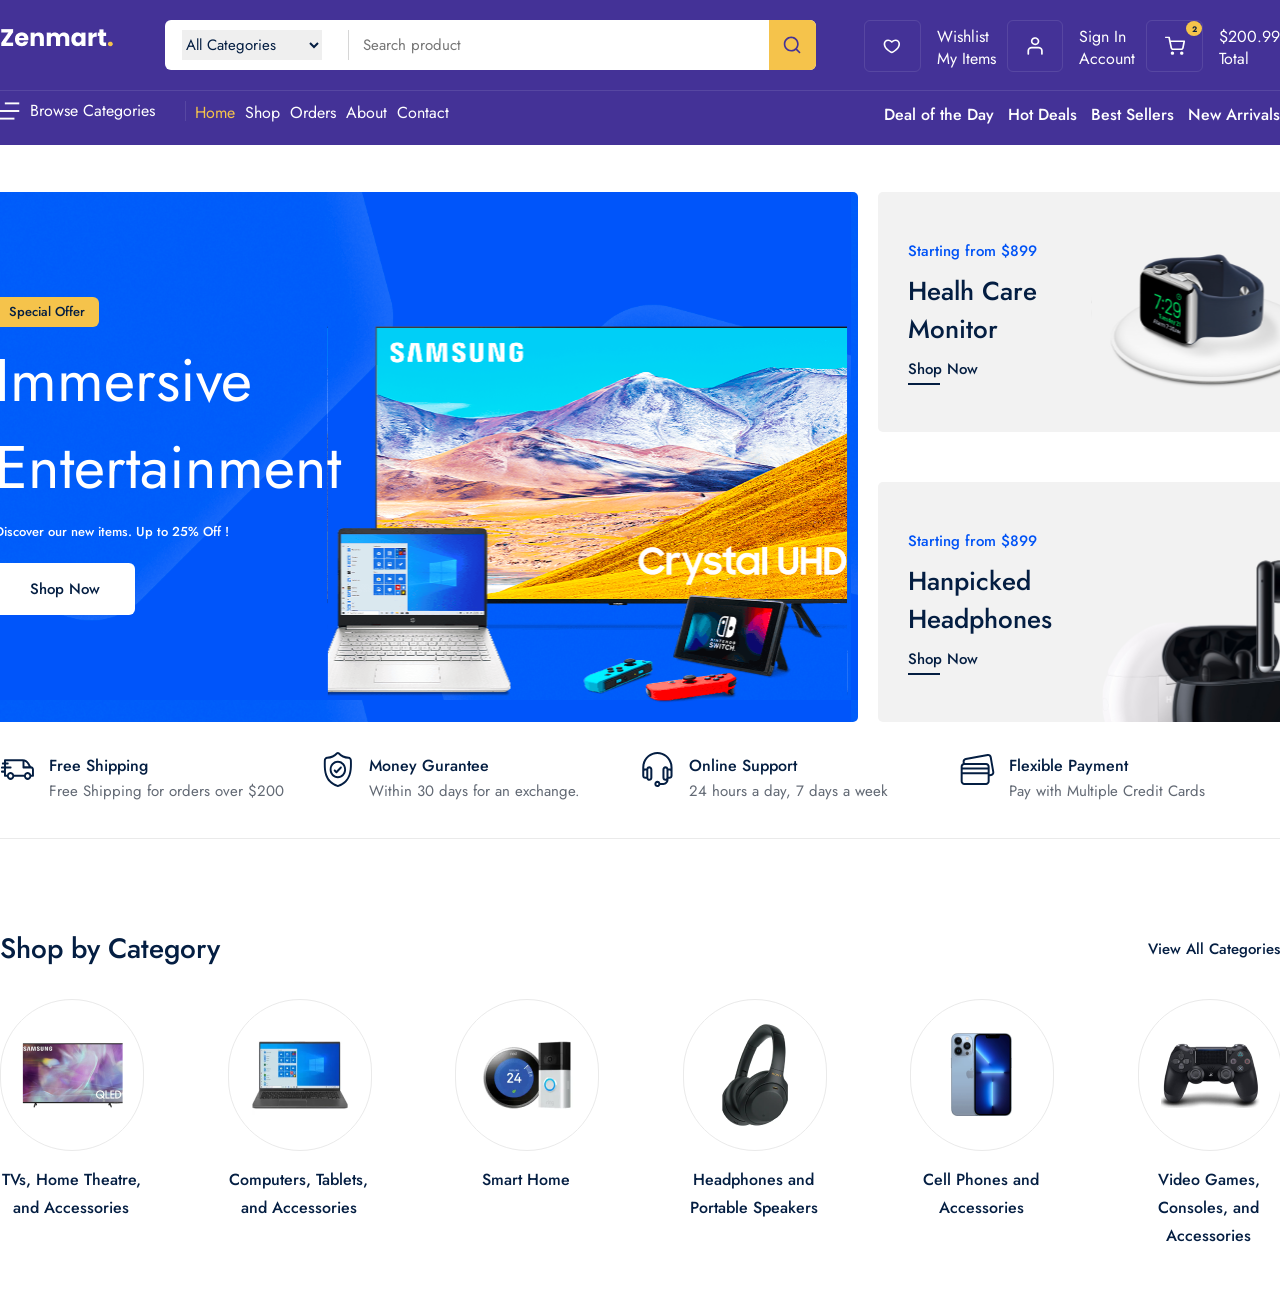
==== index.html @ 4baf7e5f "feat: completed category frame" ====
<!doctype html>
<html lang="en">
  <head>
    <meta charset="UTF-8" />
    <meta name="viewport" content="width=device-width, initial-scale=1.0" />
    <title>Zenmart</title>
    <link rel="preconnect" href="https://fonts.googleapis.com" />
    <link rel="preconnect" href="https://fonts.gstatic.com" crossorigin />
    <link
      href="https://fonts.googleapis.com/css2?family=Figtree:ital,wght@0,300..900;1,300..900&family=Jost:ital,wght@0,100..900;1,100..900&display=swap"
      rel="stylesheet"
    />
    <link rel="stylesheet" href="./public/css/command.css" />
    <link rel="stylesheet" href="./public/css/home.css" />
  </head>
  <body>
    <div class="navbar_frame">
      <div class="container">
        <div class="navbar_top">
          <a href="index.html">
            <img src="./public/images/icons/logo.png" alt="" />
          </a>
          <div class="nav_search_frame">
            <div class="search_box">
              <div class="category_list">
                <select name="" id="">
                  <option value="All" selected>All Categories</option>
                  <option value="Computer">Computer</option>
                </select>
              </div>
              <input type="text" placeholder="Search product" />
            </div>
            <div class="search_icon_box">
              <img src="./public/images/icons/search.svg" alt="" />
            </div>
          </div>

          <div class="nav_top_menu">
            <div class="top_menu_box">
              <div class="box_icon_box">
                <img src="./public/images/icons/heart.svg" alt="" />
              </div>
              <div class="box_info_box">
                <span>Wishlist</span>
                <strong>My Items</strong>
              </div>
            </div>
            <div class="top_menu_box">
              <div class="box_icon_box">
                <img src="./public/images/icons/profile.svg" alt="" />
              </div>
              <div class="box_info_box">
                <span>Sign In</span>
                <strong>Account</strong>
              </div>
            </div>
            <div class="top_menu_box">
              <div class="box_icon_box">
                <div class="busket_count">2</div>
                <img src="./public/images/icons/shopping-cart.svg" alt="" />
              </div>
              <div class="box_info_box">
                <span>$200.99</span>
                <strong>Total</strong>
              </div>
            </div>
          </div>
        </div>
        <div class="navbar_bott">
          <div class="navbar_bott_menu_box">
            <div class="browse_box">
              <img src="./public/images/icons/browse.svg" alt="" />
              <span>Browse Categories</span>
            </div>
            <div class="navbar_route_menu">
              <a href="" class="title">Home</a>
              <a href="">Shop</a>
              <a href="">Orders</a>
              <a href="">About</a>
              <a href="">Contact</a>
            </div>
            <div class="sorting_menu">
              <span>Deal of the Day</span>
              <span>Hot Deals</span>
              <span>Best Sellers</span>
              <span>New Arrivals</span>
            </div>
          </div>
        </div>
      </div>
    </div>
    <div class="home_page">
      <div class="header_frame">
        <div class="container">
          <div class="header_left">
            <div class="header_content">
              <div>Special Offer</div>
              <span>Immersive Entertainment</span>
              <p>Discover our new items. Up to 25% Off !</p>
              <a href="">Shop Now</a>
              <img src="./public/images/icons/header_img.svg" alt="" />
            </div>
          </div>
          <div class="header_right">
            <div class="header_box">
              <div class="box_left">
                <span>Starting from $899</span>
                <p>Healh Care Monitor</p>
                <a href="">Shop Now</a>
                <div class="hover_border"></div>
              </div>
              <div class="box_right">
                <img src="./public/images/icons/smart_watch.svg" alt="" />
              </div>
            </div>
            <div class="header_box">
              <div class="box_left">
                <span>Starting from $899</span>
                <p>Hanpicked Headphones</p>
                <a href="">Shop Now</a>
                <div class="hover_border"></div>
              </div>
              <div class="box_right">
                <img src="./public/images/icons/image 11.png" alt="" />
              </div>
            </div>
          </div>
        </div>
      </div>
      <div class="service_frame">
        <div class="container">
          <div class="service_box">
            <img src=".//public/images/icons/track.svg" alt="" />
            <div class="service_content">
              <span>Free Shipping</span>
              <p>Free Shipping for orders over $200</p>
            </div>
          </div>
          <div class="service_box">
            <img src=".//public/images/icons/garantue.svg" alt="" />
            <div class="service_content">
              <span>Money Gurantee</span>
              <p>Within 30 days for an exchange.</p>
            </div>
          </div>
          <div class="service_box">
            <img src=".//public/images/icons/support.svg" alt="" />
            <div class="service_content">
              <span>Online Support</span>
              <p>24 hours a day, 7 days a week</p>
            </div>
          </div>
          <div class="service_box">
            <img src=".//public/images/icons/payment.svg" alt="" />
            <div class="service_content">
              <span>Flexible Payment</span>
              <p>Pay with Multiple Credit Cards</p>
            </div>
          </div>
        </div>
      </div>
      <div class="shop_category_frame">
        <div class="container">
          <div class="category_top">
            <span>Shop by Category</span>
            <a href="">View All Categories</a>
          </div>
          <div class="category_wrapper">
            <div class="category_box">
              <div class="category_image_box">
                <img src=".//public/images/category/tv.png" alt="" />
              </div>
              <span>TVs, Home Theatre, and Accessories</span>
            </div>
            <div class="category_box">
              <div class="category_image_box">
                <img src=".//public/images/category/computer.png" alt="" />
              </div>
              <span>Computers, Tablets, and Accessories</span>
            </div>
            <div class="category_box">
              <div class="category_image_box">
                <img src=".//public/images/category/smart.png" alt="" />
              </div>
              <span>Smart Home</span>
            </div>
            <div class="category_box">
              <div class="category_image_box">
                <img src=".//public/images/category/headphone.png" alt="" />
              </div>
              <span>Headphones and Portable Speakers</span>
            </div>
            <div class="category_box">
              <div class="category_image_box">
                <img src=".//public/images/category/phone.png" alt="" />
              </div>
              <span>Cell Phones and Accessories</span>
            </div>
            <div class="category_box">
              <div class="category_image_box">
                <img src=".//public/images/category/game.png" alt="" />
              </div>
              <span>Video Games, Consoles, and Accessories</span>
            </div>
          </div>
        </div>
      </div>
    </div>
  </body>
</html>
---- public/css/command.css ----
/* Butun CSS codlar*/
html,
body {
  margin: 0;
  padding: 0;
}

a {
  text-decoration: none;
}
p {
  margin: 0;
}

.container {
  position: relative;
  width: 1320px;
  height: auto;
  display: flex;
}

/*NabarFrame*/

.navbar_frame {
  position: relative;
  width: 100%;
  height: 145px;
  background: rgba(68, 50, 151, 1);
  display: flex;
  flex-direction: row;
  justify-content: center;
}

.navbar_frame .container {
  position: relative;
  flex-direction: column;
  width: 1320px;
  padding: 20px 0 1px;
  height: auto;
}

.navbar_frame .container .navbar_top {
  width: 100%;
  height: 50px;
  justify-content: space-between;
  display: flex;
  flex-direction: row;
}
.navbar_frame .navbar_top .nav_search_frame {
  width: 651px;
  height: 50px;
  background-color: white;
  border-radius: 6px;
  display: flex;
  flex-direction: row;
}

.navbar_frame .nav_search_frame .search_box {
  padding: 10px 17px;
  display: flex;
  flex-direction: row;
  align-items: center;
}
.navbar_frame .search_box .category_list {
  width: 166px;
  height: 30px;
  border-right: 1px solid rgba(214, 214, 214, 1);
}
.navbar_frame .category_list select {
  width: 140px;
  height: 30px;
  border: none;
  outline: none;
  color: rgb(4, 30, 66);
  font-family: Jost;
  font-size: 15px;
  font-weight: 400;
  line-height: 22px;
  letter-spacing: 0%;
}

.navbar_frame .search_box input {
  margin-left: 12px;
  width: 387px;
  height: 22px;
  border: none;
  outline: none;
  color: rgba(98, 105, 116, 1);
  font-family: "Jost";
  font-style: Regular;
  font-size: 15px;
  font-weight: 400;
  line-height: 22px;
  letter-spacing: 0%;
  text-align: left;
}
.navbar_frame .nav_search_frame .search_icon_box {
  display: flex;
  justify-content: center;
  align-items: center;
  width: 50px;
  height: 50px;
  border-radius: 0px 6px 6px 0px;
  background: rgba(245, 195, 75, 1);
}

.navbar_frame .navbar_top .nav_top_menu {
  display: flex;
  flex-direction: row;
  width: 416px;
  height: 50px;
  justify-content: space-between;
}
.navbar_frame .nav_top_menu .top_menu_box {
  display: flex;
  flex-direction: row;
}
.navbar_frame .top_menu_box .box_icon_box {
  display: flex;
  justify-content: center;
  align-items: center;
  width: 54.84px;
  height: 50px;
  border: 1px solid rgba(255, 255, 255, 0.1);
  border-radius: 6px;
  position: relative;
}
.navbar_frame .box_icon_box .busket_count {
  position: absolute;
  top: 0;
  right: 0;
  width: 15.92px;
  height: 15px;
  display: flex;
  justify-content: center;
  align-items: center;
  color: rgba(11, 30, 64, 1);
  background-color: rgba(245, 195, 75, 1);
  border-radius: 50%;
  font-family: Jost;
  font-size: 8px;
  font-weight: 700;
  line-height: 10px;
  letter-spacing: 0;
  text-align: left;
}
.navbar_frame .box_icon_box img {
  width: 22px;
  height: 22px;
}

.navbar_frame .top_menu_box .box_info_box {
  margin-left: 16px;
  display: flex;
  flex-direction: column;
  justify-content: flex-end;
}

.navbar_frame .box_info_box span {
  color: rgba(255, 255, 255, 1);
  font-family: "Jost";
  font-size: 16px;
  font-weight: 400;
  line-height: 22px;
  letter-spacing: 0%;
  text-align: left;
}
.navbar_frame .box_info_box strong {
  color: rgba(255, 255, 255, 1);
  font-family: "Jost";
  font-size: 16px;
  font-weight: 400;
  line-height: 22px;
  letter-spacing: 0%;
  text-align: left;
}

.navbar_frame .container .navbar_bott {
  border-top: 1px solid #5747a2;
  margin-top: 20px;
}

.navbar_frame .navbar_bott .navbar_bott_menu_box {
  margin-top: 10px;
  height: 20px;
  display: flex;
  flex-direction: row;
  justify-content: space-between;
}

.navbar_frame .navbar_bott .browse_box {
  width: 185px;
  display: flex;
  flex-direction: row;
  align-items: center;
  border-right: 1px solid #5747a2;
}
.navbar_frame .browse_box img {
  height: 18px;
  width: 20px;
}
.navbar_frame .browse_box span {
  margin-left: 10px;
  color: rgb(255, 255, 255);
  font-family: Jost;
  font-size: 16px;
  font-weight: 400;
  line-height: 28px;
  letter-spacing: 0%;
  text-align: left;
}

.navbar_frame .navbar_route_menu {
  display: flex;
  flex-direction: row;
  width: 670px;
}
.navbar_frame .navbar_route_menu a {
  margin-right: 10px;
  font-family: Jost;
  font-size: 16px;
  font-weight: 400;
  color: white;
}

.navbar_frame .navbar_route_menu a.title {
  color: #f5c34b;
}
.navbar_frame .sorting_menu span {
  color: rgba(255, 255, 255, 1);
  font-family: "Jost";
  font-style: Medium;
  font-size: 16px;
  font-weight: 500;
  line-height: 28px;
  letter-spacing: 0%;
  text-align: right;
  margin-left: 10px;
}

/*HOMEPAGE*/
.home_page {
  padding-bottom: 60px;
  display: flex;
  flex-direction: column;
}
/*HEADERFRAME*/
.header_frame {
  position: relative;
  margin-top: 47px;
  width: 100%;
  height: auto;
  display: flex;
  justify-content: center;
}

.header_frame .container {
  flex-direction: row;
}

.header_frame .container .header_left {
  border-radius: 5px;
  padding: 15px;
  position: relative;
  width: 875px;
  height: 500px;
  background: rgba(0, 83, 246, 1);
  background-image: url(../images/icons/header_bg.svg);
}

.header_frame .header_left .header_content {
  margin-top: 90px;
  display: flex;
  flex-direction: column;
}
.header_frame .header_content div {
  width: 104px;
  height: 30px;
  display: flex;
  justify-content: center;
  align-items: center;
  border-radius: 6px;
  background: rgba(245, 195, 75, 1);
  color: rgba(4, 30, 66, 1);
  font-family: "Jost";
  font-style: normal;
  font-size: 13px;
  font-weight: 500;
  line-height: 22px;
  text-align: left;
}

.header_frame .header_content span {
  margin-top: 10px;
  width: 428px;
  color: rgba(255, 255, 255, 1);
  font-family: "Jost";
  font-style: normal;
  font-size: 60px;
  font-weight: 400;
  line-height: 87px;
}
.header_frame .header_content p {
  margin-top: 10px;
  color: rgba(255, 255, 255, 1);

  font-family: "Jost";
  font-style: Medium;
  font-size: 13px;
  font-weight: 500;
  line-height: 22px;
  letter-spacing: 0%;
  text-align: left;
}

.header_frame .header_content a {
  margin-top: 20px;
  width: 140px;
  height: 52px;
  display: flex;
  align-items: center;
  justify-content: center;
  border-radius: 6px;
  background: rgba(255, 255, 255, 1);
  color: rgba(4, 30, 66, 1);
  font-family: "Jost";
  font-style: normal;
  font-size: 15px;
  font-weight: 500;
  line-height: 22px;
  letter-spacing: 0%;
  text-align: center;
}
.header_frame .header_content img {
  position: absolute;
  right: 10px;
}

.header_frame .container .header_right {
  margin-left: 20px;
  position: relative;
  display: flex;
  flex-direction: column;
  justify-content: space-between;
}
.header_frame .header_right .header_box {
  border-radius: 5px;
  width: 422px;
  height: 240px;
  display: flex;
  flex-direction: row;
  background: rgba(242, 242, 242, 1);
}
.header_frame .header_right .box_left {
  margin-left: 30px;
  width: 50%;
  display: flex;
  flex-direction: column;
  justify-content: center;
}
.header_frame .box_left span {
  color: rgba(0, 83, 246, 1);
  font-family: "Jost";
  font-style: Medium;
  font-size: 15px;
  font-weight: 500;
  line-height: 22px;
  letter-spacing: 0%;
  text-align: left;
}
.header_frame .box_left p {
  margin: 10px 0;
  color: rgba(4, 30, 66, 1);

  font-family: "Jost";
  font-style: Medium;
  font-size: 26px;
  font-weight: 500;
  line-height: 38px;
  letter-spacing: 0%;
  text-align: left;
}
.header_frame .box_left a {
  color: rgba(4, 30, 66, 1);
  font-family: "Jost";
  font-style: Medium;
  font-size: 15px;
  font-weight: 500;
  line-height: 22px;
}
.header_frame .box_left .hover_border {
  width: 32px;
  height: 2px;
  margin-top: 3px;
  background: rgba(4, 30, 66, 1);
}
.header_frame .header_box .box_right {
  width: 50%;
}
.header_frame .box_right img {
  width: 100%;
  height: 100%;
}
.header_frame .box_right img {
  width: 241px;
  height: 240px;
}
.header_frame .box_right .hover_border {
  width: 127.33px;
  height: 2px;
  background: rgba(4, 30, 66, 1);
}

/*SERVICE*/
.home_page .service_frame {
  position: relative;
  width: 100%;
  height: auto;
  display: flex;
  justify-content: center;
  margin-top: 30px;
}

.service_frame .container {
  flex-direction: row;
}

.service_frame .container .service_box {
  width: 25%;
  height: 86px;
  display: flex;
  flex-direction: row;
  border-bottom: 1px solid rgba(234, 234, 234, 1);
}

.service_frame .service_box img {
  width: 35px;
  height: 35px;
}

.service_frame .service_box .service_content {
  margin-left: 14px;
  display: flex;
  flex-direction: column;
}
.service_frame .service_content span {
  color: rgba(4, 30, 66, 1);
  font-family: "Jost";
  font-style: Medium;
  font-size: 16px;
  font-weight: 500;
  line-height: 28px;
  letter-spacing: 0%;
  text-align: left;
}

.service_frame .service_content p {
  color: rgba(98, 105, 116, 1);
  font-family: "Jost";
  font-style: Regular;
  font-size: 15px;
  font-weight: 400;
  line-height: 22px;
  letter-spacing: 0%;
  text-align: left;
}
---- public/css/home.css ----
.home_page {
  padding-bottom: 60px;
  display: flex;
  flex-direction: column;
}
/*HEADERFRAME*/
.header_frame {
  position: relative;
  margin-top: 47px;
  width: 100%;
  height: auto;
  display: flex;
  justify-content: center;
}

.header_frame .container {
  flex-direction: row;
}

.header_frame .container .header_left {
  border-radius: 5px;
  padding: 15px;
  position: relative;
  width: 875px;
  height: 500px;
  background: rgba(0, 83, 246, 1);
  background-image: url(../images/icons/header_bg.svg);
}

.header_frame .header_left .header_content {
  margin-top: 90px;
  display: flex;
  flex-direction: column;
}
.header_frame .header_content div {
  width: 104px;
  height: 30px;
  display: flex;
  justify-content: center;
  align-items: center;
  border-radius: 6px;
  background: rgba(245, 195, 75, 1);
  color: rgba(4, 30, 66, 1);
  font-family: "Jost";
  font-style: normal;
  font-size: 13px;
  font-weight: 500;
  line-height: 22px;
  text-align: left;
}

.header_frame .header_content span {
  margin-top: 10px;
  width: 428px;
  color: rgba(255, 255, 255, 1);
  font-family: "Jost";
  font-style: normal;
  font-size: 60px;
  font-weight: 400;
  line-height: 87px;
}
.header_frame .header_content p {
  margin-top: 10px;
  color: rgba(255, 255, 255, 1);

  font-family: "Jost";
  font-style: Medium;
  font-size: 13px;
  font-weight: 500;
  line-height: 22px;
  letter-spacing: 0%;
  text-align: left;
}

.header_frame .header_content a {
  margin-top: 20px;
  width: 140px;
  height: 52px;
  display: flex;
  align-items: center;
  justify-content: center;
  border-radius: 6px;
  background: rgba(255, 255, 255, 1);
  color: rgba(4, 30, 66, 1);
  font-family: "Jost";
  font-style: normal;
  font-size: 15px;
  font-weight: 500;
  line-height: 22px;
  letter-spacing: 0%;
  text-align: center;
}
.header_frame .header_content img {
  position: absolute;
  right: 10px;
}

.header_frame .container .header_right {
  margin-left: 20px;
  position: relative;
  display: flex;
  flex-direction: column;
  justify-content: space-between;
}
.header_frame .header_right .header_box {
  border-radius: 5px;
  width: 422px;
  height: 240px;
  display: flex;
  flex-direction: row;
  background: rgba(242, 242, 242, 1);
}
.header_frame .header_right .box_left {
  margin-left: 30px;
  width: 50%;
  display: flex;
  flex-direction: column;
  justify-content: center;
}
.header_frame .box_left span {
  color: rgba(0, 83, 246, 1);
  font-family: "Jost";
  font-style: Medium;
  font-size: 15px;
  font-weight: 500;
  line-height: 22px;
  letter-spacing: 0%;
  text-align: left;
}
.header_frame .box_left p {
  margin: 10px 0;
  color: rgba(4, 30, 66, 1);

  font-family: "Jost";
  font-style: Medium;
  font-size: 26px;
  font-weight: 500;
  line-height: 38px;
  letter-spacing: 0%;
  text-align: left;
}
.header_frame .box_left a {
  color: rgba(4, 30, 66, 1);
  font-family: "Jost";
  font-style: Medium;
  font-size: 15px;
  font-weight: 500;
  line-height: 22px;
}
.header_frame .box_left .hover_border {
  width: 32px;
  height: 2px;
  margin-top: 3px;
  background: rgba(4, 30, 66, 1);
}
.header_frame .header_box .box_right {
  width: 50%;
}
.header_frame .box_right img {
  width: 100%;
  height: 100%;
}
.header_frame .box_right img {
  width: 241px;
  height: 240px;
}
.header_frame .box_right .hover_border {
  width: 127.33px;
  height: 2px;
  background: rgba(4, 30, 66, 1);
}

/*SERVICE*/
.home_page .service_frame {
  position: relative;
  width: 100%;
  height: auto;
  display: flex;
  justify-content: center;
  margin-top: 30px;
}

.service_frame .container {
  flex-direction: row;
}

.service_frame .container .service_box {
  width: 25%;
  height: 86px;
  display: flex;
  flex-direction: row;
  border-bottom: 1px solid rgba(234, 234, 234, 1);
}

.service_frame .service_box img {
  width: 35px;
  height: 35px;
}

.service_frame .service_box .service_content {
  margin-left: 14px;
  display: flex;
  flex-direction: column;
}
.service_frame .service_content span {
  color: rgba(4, 30, 66, 1);
  font-family: "Jost";
  font-style: Medium;
  font-size: 16px;
  font-weight: 500;
  line-height: 28px;
  letter-spacing: 0%;
  text-align: left;
}

.service_frame .service_content p {
  color: rgba(98, 105, 116, 1);
  font-family: "Jost";
  font-style: Regular;
  font-size: 15px;
  font-weight: 400;
  line-height: 22px;
  letter-spacing: 0%;
  text-align: left;
}

/* SHOP CATEGORY*/

.shop_category_frame {
  position: relative;
  margin-top: 90px;
  width: 100%;
  height: auto;
  justify-content: center;
  display: flex;
}

.shop_category_frame .container {
  flex-direction: column;
}
.shop_category_frame .container .category_top {
  width: 100%;
  height: auto;
  display: flex;
  flex-direction: row;
  justify-content: space-between;
  align-items: center;
}
.shop_category_frame .category_top span {
  color: rgba(4, 30, 66, 1);
  font-family: "Jost";
  font-style: normal;
  font-size: 28px;
  font-weight: 500;
  line-height: 40px;
}

.shop_category_frame .category_top a {
  color: rgba(4, 30, 66, 1);

  font-family: "Jost";
  font-style: normal;
  font-size: 15px;
  font-weight: 500;
  line-height: 22px;
}

.shop_category_frame .category_top a:hover {
  border-bottom: 2px solid rgba(4, 30, 66, 1);
}

.shop_category_frame .container .category_wrapper {
  margin-top: 30px;
  width: 100%;
  height: auto;
  display: flex;
  flex-direction: row;
  justify-content: space-between;
  cursor: pointer;
}
.shop_category_frame .category_wrapper .category_box {
  width: 142px;
  height: auto;
  display: flex;
  flex-direction: column;
}
.shop_category_frame .category_box .category_image_box {
  width: 100%;
  height: 150px;
  display: flex;
  align-items: center;
  justify-content: center;
  border: 1px solid rgba(234, 234, 234, 1);
  border-radius: 150px;
}

.shop_category_frame .category_box span {
  color: rgba(4, 30, 66, 1);
  margin-top: 15px;
  font-family: "Jost";
  font-style: Medium;
  font-size: 16px;
  font-weight: 500;
  line-height: 28px;
  letter-spacing: 0%;
  text-align: center;
}
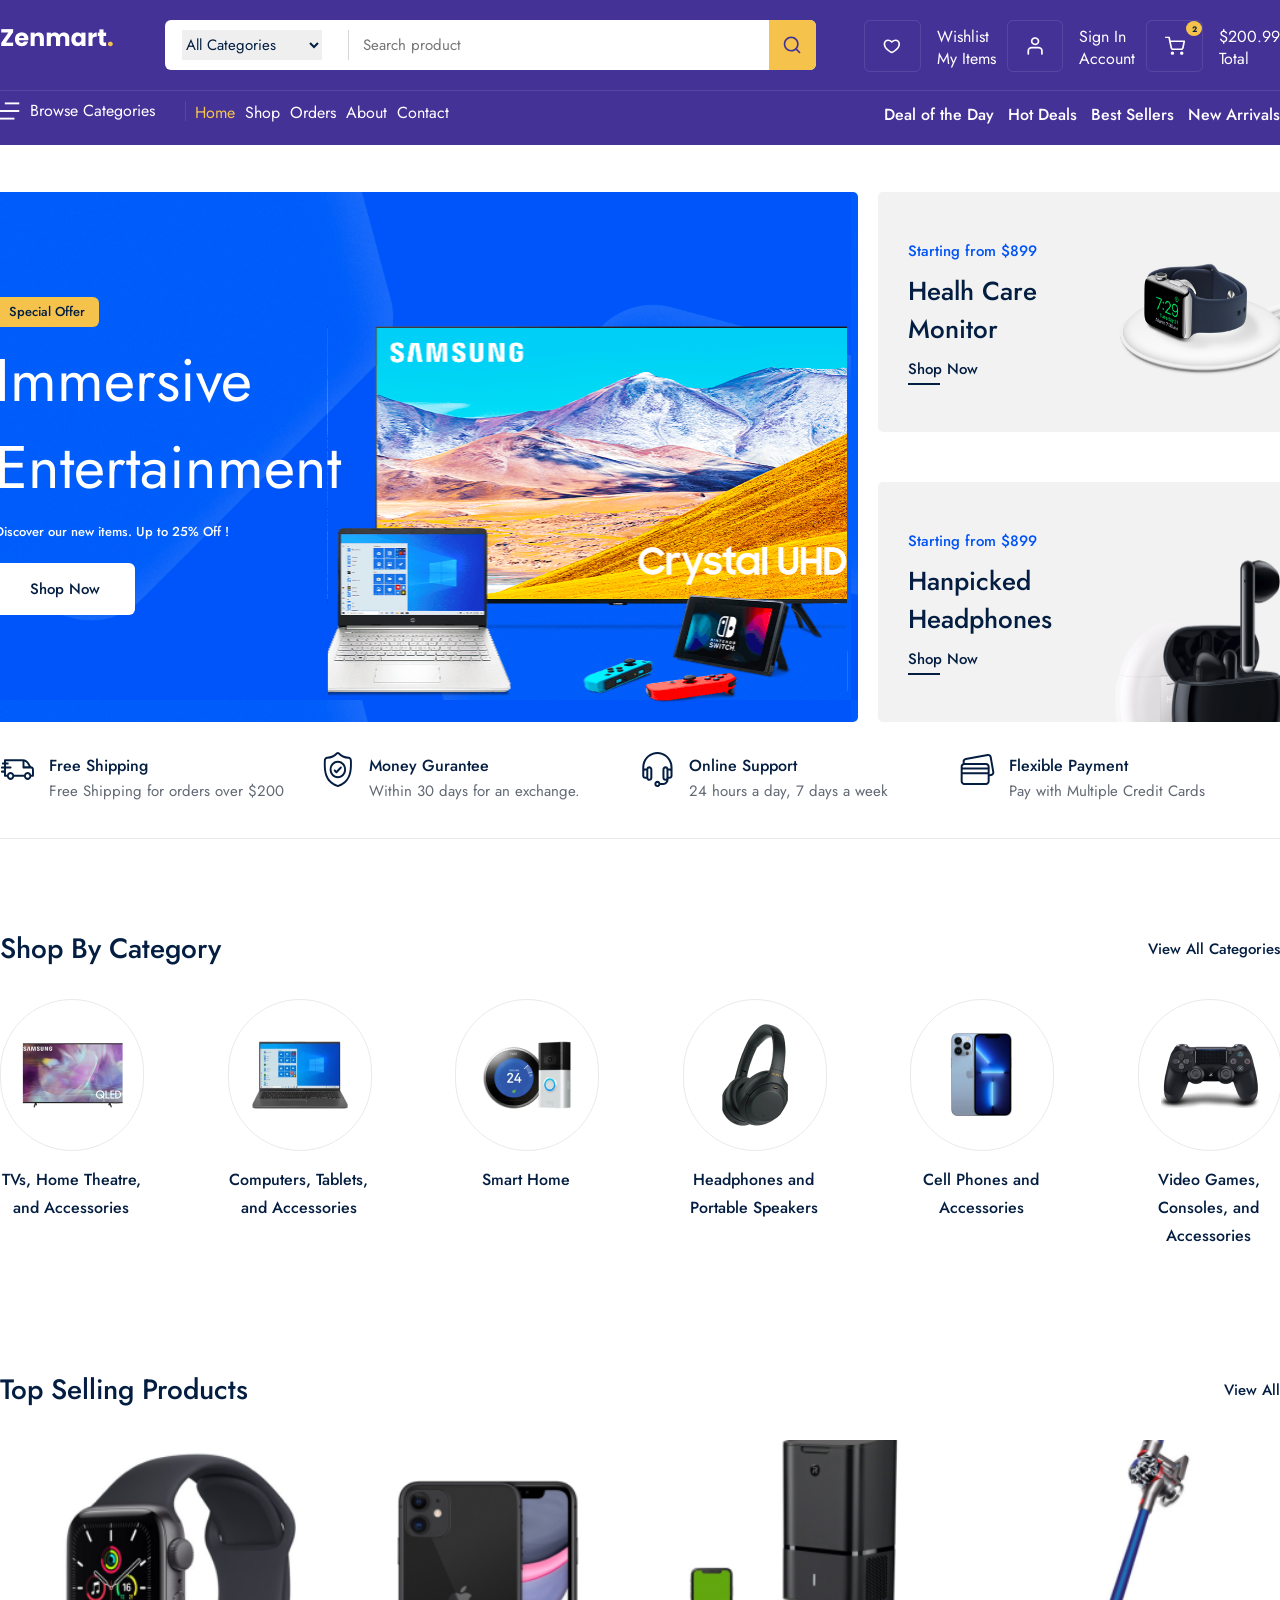
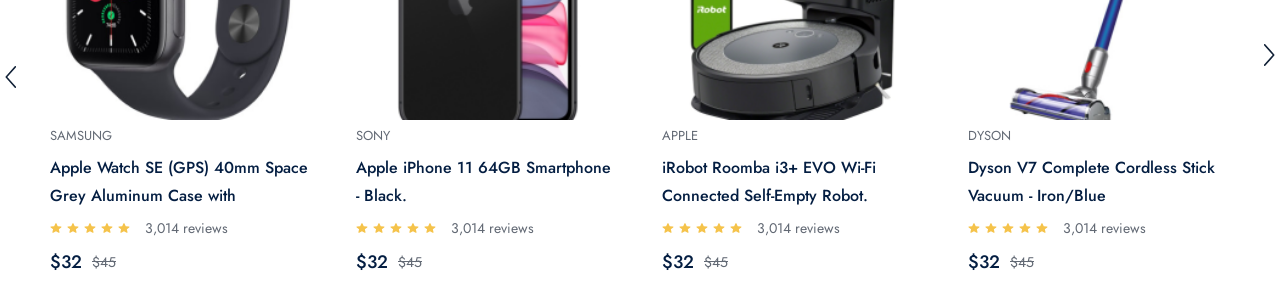
==== commit c65014f9: "feat: completed top selling product section view" ====
--- a/index.html
+++ b/index.html
@@ -206,5 +206,164 @@
         </div>
       </div>
     </div>
+    <div class="selling_product_frame">
+      <div class="container">
+        <div class="category_top">
+          <span>Top Selling Products</span>
+          <a href="">View All</a>
+        </div>
+        <div class="category_wrapper">
+          <div class="next_prev_box">
+            <img src="./public/images/icons/next.svg" alt="" />
+          </div>
+          <div class="product_boxes">
+            <div class="product_box">
+              <a href="">
+                <div
+                  class="product_image_box"
+                  style="
+                    background: url(./public/images/products/watch.png);
+                    background-size: cover;
+                  "
+                >
+                  <div class="hover_box">
+                    <button>Add to Cart</button>
+                  </div>
+                </div>
+              </a>
+              <div class="product_content_box">
+                <span class="product_title">Samsung</span>
+                <a href="">
+                  <p class="product_desc">
+                    Apple Watch SE (GPS) 40mm Space Grey Aluminum Case with
+                  </p>
+                </a>
+                <div class="review_box">
+                  <img src="./public/images/icons/review.svg" alt="" />
+                  <img src="./public/images/icons/review.svg" alt="" />
+                  <img src="./public/images/icons/review.svg" alt="" />
+                  <img src="./public/images/icons/review.svg" alt="" />
+                  <img src="./public/images/icons/review.svg" alt="" />
+                  <span>3,014 reviews</span>
+                </div>
+                <div class="price_box">
+                  <strong>$32</strong>
+                  <span>$45</span>
+                </div>
+              </div>
+            </div>
+            <div class="product_box">
+              <a href="">
+                <div
+                  class="product_image_box"
+                  style="
+                    background: url(./public/images/products/phone.png);
+                    background-size: cover;
+                  "
+                >
+                  <div class="hover_box">
+                    <button>Add to Cart</button>
+                  </div>
+                </div>
+              </a>
+              <div class="product_content_box">
+                <span class="product_title">Sony</span>
+                <a href="">
+                  <p class="product_desc">
+                    Apple iPhone 11 64GB Smartphone - Black.
+                  </p>
+                </a>
+                <div class="review_box">
+                  <img src="./public/images/icons/review.svg" alt="" />
+                  <img src="./public/images/icons/review.svg" alt="" />
+                  <img src="./public/images/icons/review.svg" alt="" />
+                  <img src="./public/images/icons/review.svg" alt="" />
+                  <img src="./public/images/icons/review.svg" alt="" />
+                  <span>3,014 reviews</span>
+                </div>
+                <div class="price_box">
+                  <strong>$32</strong>
+                  <span>$45</span>
+                </div>
+              </div>
+            </div>
+            <div class="product_box">
+              <a href="">
+                <div
+                  class="product_image_box"
+                  style="
+                    background: url(./public/images/products/iRobot.png);
+                    background-size: cover;
+                  "
+                >
+                  <div class="hover_box">
+                    <button>Add to Cart</button>
+                  </div>
+                </div>
+              </a>
+              <div class="product_content_box">
+                <span class="product_title">Apple</span>
+                <a href="">
+                  <p class="product_desc">
+                    iRobot Roomba i3+ EVO Wi-Fi Connected Self-Empty Robot.
+                  </p>
+                </a>
+                <div class="review_box">
+                  <img src="./public/images/icons/review.svg" alt="" />
+                  <img src="./public/images/icons/review.svg" alt="" />
+                  <img src="./public/images/icons/review.svg" alt="" />
+                  <img src="./public/images/icons/review.svg" alt="" />
+                  <img src="./public/images/icons/review.svg" alt="" />
+                  <span>3,014 reviews</span>
+                </div>
+                <div class="price_box">
+                  <strong>$32</strong>
+                  <span>$45</span>
+                </div>
+              </div>
+            </div>
+            <div class="product_box">
+              <a href="">
+                <div
+                  class="product_image_box"
+                  style="
+                    background: url(./public/images/products/dyson.png);
+                    background-size: cover;
+                  "
+                >
+                  <div class="hover_box">
+                    <button>Add to Cart</button>
+                  </div>
+                </div>
+              </a>
+              <div class="product_content_box">
+                <span class="product_title">Dyson</span>
+                <a href="">
+                  <p class="product_desc">
+                    Dyson V7 Complete Cordless Stick Vacuum - Iron/Blue
+                  </p>
+                </a>
+                <div class="review_box">
+                  <img src="./public/images/icons/review.svg" alt="" />
+                  <img src="./public/images/icons/review.svg" alt="" />
+                  <img src="./public/images/icons/review.svg" alt="" />
+                  <img src="./public/images/icons/review.svg" alt="" />
+                  <img src="./public/images/icons/review.svg" alt="" />
+                  <span>3,014 reviews</span>
+                </div>
+                <div class="price_box">
+                  <strong>$32</strong>
+                  <span>$45</span>
+                </div>
+              </div>
+            </div>
+          </div>
+          <div class="next_prev_box" style="transform: scale(-1)">
+            <img src="./public/images/icons/next.svg" alt="" />
+          </div>
+        </div>
+        <div class="product_pagination_box"></div>
+      </div>
+    </div>
   </body>
 </html>
--- a/public/css/command.css
+++ b/public/css/command.css
@@ -401,10 +401,7 @@
   width: 100%;
   height: 100%;
 }
-.header_frame .box_right img {
-  width: 241px;
-  height: 240px;
-}
+
 .header_frame .box_right .hover_border {
   width: 127.33px;
   height: 2px;
@@ -464,3 +461,85 @@
   letter-spacing: 0%;
   text-align: left;
 }
+
+/* SHOP CATEGORY*/
+
+.shop_category_frame {
+  position: relative;
+  margin-top: 90px;
+  width: 100%;
+  height: auto;
+  justify-content: center;
+  display: flex;
+}
+
+.shop_category_frame .container {
+  flex-direction: column;
+}
+.shop_category_frame .container .category_top {
+  width: 100%;
+  height: auto;
+  display: flex;
+  flex-direction: row;
+  justify-content: space-between;
+  align-items: center;
+}
+.shop_category_frame .category_top span {
+  color: rgba(4, 30, 66, 1);
+  font-family: "Jost";
+  font-style: normal;
+  font-size: 28px;
+  font-weight: 500;
+  line-height: 40px;
+}
+
+.shop_category_frame .category_top a {
+  color: rgba(4, 30, 66, 1);
+
+  font-family: "Jost";
+  font-style: normal;
+  font-size: 15px;
+  font-weight: 500;
+  line-height: 22px;
+}
+
+.shop_category_frame .category_top a:hover {
+  border-bottom: 2px solid rgba(4, 30, 66, 1);
+}
+
+.shop_category_frame .container .category_wrapper {
+  margin-top: 30px;
+  width: 100%;
+  height: auto;
+  display: flex;
+  flex-direction: row;
+  justify-content: space-between;
+  cursor: pointer;
+}
+.shop_category_frame .category_wrapper .category_box {
+  width: 142px;
+  height: auto;
+  display: flex;
+  flex-direction: column;
+}
+.shop_category_frame .category_box .category_image_box {
+  width: 100%;
+  height: 150px;
+  display: flex;
+  align-items: center;
+  justify-content: center;
+  border: 1px solid rgba(234, 234, 234, 1);
+  border-radius: 150px;
+}
+
+.shop_category_frame .category_box span {
+  color: rgba(4, 30, 66, 1);
+  margin-top: 15px;
+  font-family: "Jost";
+  font-style: Medium;
+  font-size: 16px;
+  font-weight: 500;
+  line-height: 28px;
+  letter-spacing: 0%;
+  text-align: center;
+}
--- a/public/css/home.css
+++ b/public/css/home.css
@@ -2,6 +2,36 @@
   padding-bottom: 60px;
   display: flex;
   flex-direction: column;
+}
+.container .category_top a:hover {
+  border-bottom: 2px solid rgba(4, 30, 66, 1);
+}
+.container .category_top span {
+  color: rgba(4, 30, 66, 1);
+  font-family: "Jost";
+  font-style: normal;
+  font-size: 28px;
+  font-weight: 500;
+  line-height: 40px;
+  text-transform: capitalize;
+}
+.container .category_top {
+  width: 100%;
+  height: auto;
+  display: flex;
+  flex-direction: row;
+  justify-content: space-between;
+  align-items: center;
+}
+.container .category_top a {
+  color: rgba(4, 30, 66, 1);
+
+  font-family: "Jost";
+  font-style: normal;
+  font-size: 15px;
+  font-weight: 500;
+  line-height: 22px;
+  text-transform: capitalize;
 }
 /*HEADERFRAME*/
 .header_frame {
@@ -103,6 +133,7 @@
   justify-content: space-between;
 }
 .header_frame .header_right .header_box {
+  box-sizing: border-box;
   border-radius: 5px;
   width: 422px;
   height: 240px;
@@ -160,10 +191,7 @@
   width: 100%;
   height: 100%;
 }
-.header_frame .box_right img {
-  width: 241px;
-  height: 240px;
-}
+
 .header_frame .box_right .hover_border {
   width: 127.33px;
   height: 2px;
@@ -238,36 +266,6 @@
 .shop_category_frame .container {
   flex-direction: column;
 }
-.shop_category_frame .container .category_top {
-  width: 100%;
-  height: auto;
-  display: flex;
-  flex-direction: row;
-  justify-content: space-between;
-  align-items: center;
-}
-.shop_category_frame .category_top span {
-  color: rgba(4, 30, 66, 1);
-  font-family: "Jost";
-  font-style: normal;
-  font-size: 28px;
-  font-weight: 500;
-  line-height: 40px;
-}
-
-.shop_category_frame .category_top a {
-  color: rgba(4, 30, 66, 1);
-
-  font-family: "Jost";
-  font-style: normal;
-  font-size: 15px;
-  font-weight: 500;
-  line-height: 22px;
-}
-
-.shop_category_frame .category_top a:hover {
-  border-bottom: 2px solid rgba(4, 30, 66, 1);
-}
 
 .shop_category_frame .container .category_wrapper {
   margin-top: 30px;
@@ -305,3 +303,158 @@
   letter-spacing: 0%;
   text-align: center;
 }
+
+/*SEELING PRODUCT*/
+
+.selling_product_frame {
+  position: relative;
+  margin-top: 60px;
+  width: 100%;
+  height: auto;
+  display: flex;
+  flex-direction: row;
+  justify-content: center;
+}
+
+.selling_product_frame .container {
+  flex-direction: column;
+}
+.container .category_wrapper {
+  justify-content: space-between;
+  position: relative;
+  margin-top: 30px;
+  width: 100%;
+  height: auto;
+  display: flex;
+  flex-direction: row;
+}
+
+.category_wrapper .next_prev_box {
+  width: 25px;
+}
+.next_prev_box img {
+  position: absolute;
+  top: 50%;
+}
+
+.category_wrapper .product_boxes {
+  position: relative;
+  width: 1224px;
+  height: 452px;
+  display: flex;
+  flex-direction: row;
+}
+
+.product_boxes .product_box {
+  width: 386px;
+  height: 100%;
+  display: flex;
+  flex-direction: column;
+}
+.product_box .product_image_box {
+  width: 100%;
+  height: 280px;
+}
+.product_image_box .hover_box {
+  display: none;
+  width: 100%;
+  height: 100%;
+  flex-direction: column;
+  justify-content: flex-end;
+  align-items: center;
+}
+
+.product_image_box:hover .hover_box {
+  display: flex;
+}
+.hover_box button {
+  width: 260px;
+  height: 50px;
+  display: flex;
+  align-items: center;
+  justify-content: center;
+  border: none;
+  outline: none;
+  border-radius: 6px;
+  box-shadow: 0px 5px 20px 0px rgba(0, 83, 246, 0.1);
+  background: rgba(0, 83, 246, 1);
+  color: rgba(255, 255, 255, 1);
+  margin-bottom: 10px;
+  font-family: "Jost";
+  font-style: normal;
+  font-size: 15px;
+  font-weight: 500;
+  line-height: 22px;
+}
+
+.product_box .product_content_box {
+  box-sizing: border-box;
+  width: 100%;
+  height: auto;
+  padding: 5px 22px;
+}
+
+.product_content_box .product_title {
+  color: rgba(98, 105, 116, 1);
+
+  font-family: "Jost";
+  font-style: normal;
+  font-size: 13px;
+  font-weight: 400;
+  line-height: 22px;
+  text-transform: uppercase;
+}
+.product_content_box .product_desc {
+  color: rgba(4, 30, 66, 1);
+  margin-top: 7px;
+  font-family: "Jost";
+  font-style: normal;
+  font-size: 16px;
+  font-weight: 500;
+  line-height: 28px;
+}
+
+.product_content_box .review_box {
+  margin-top: 7px;
+  display: flex;
+  flex-direction: row;
+  align-items: center;
+}
+.review_box img {
+  margin-right: 5px;
+}
+.review_box span {
+  margin-left: 10px;
+  color: rgba(98, 105, 116, 1);
+
+  font-family: "Jost";
+  font-style: Regular;
+  font-size: 14px;
+  font-weight: 400;
+  line-height: 22px;
+}
+.product_content_box .price_box {
+  margin-top: 10px;
+  display: flex;
+  flex-direction: row;
+  align-items: center;
+}
+.price_box strong {
+  color: rgba(4, 30, 66, 1);
+
+  font-family: "Jost";
+  font-style: normal;
+  font-size: 18px;
+  font-weight: 500;
+  line-height: 26px;
+}
+.price_box span {
+  color: rgba(98, 105, 116, 1);
+  margin-left: 10px;
+  font-family: "Jost";
+  font-style: Regular;
+  font-size: 14px;
+  font-weight: 400;
+  line-height: 22px;
+  text-decoration-line: line-through;
+}
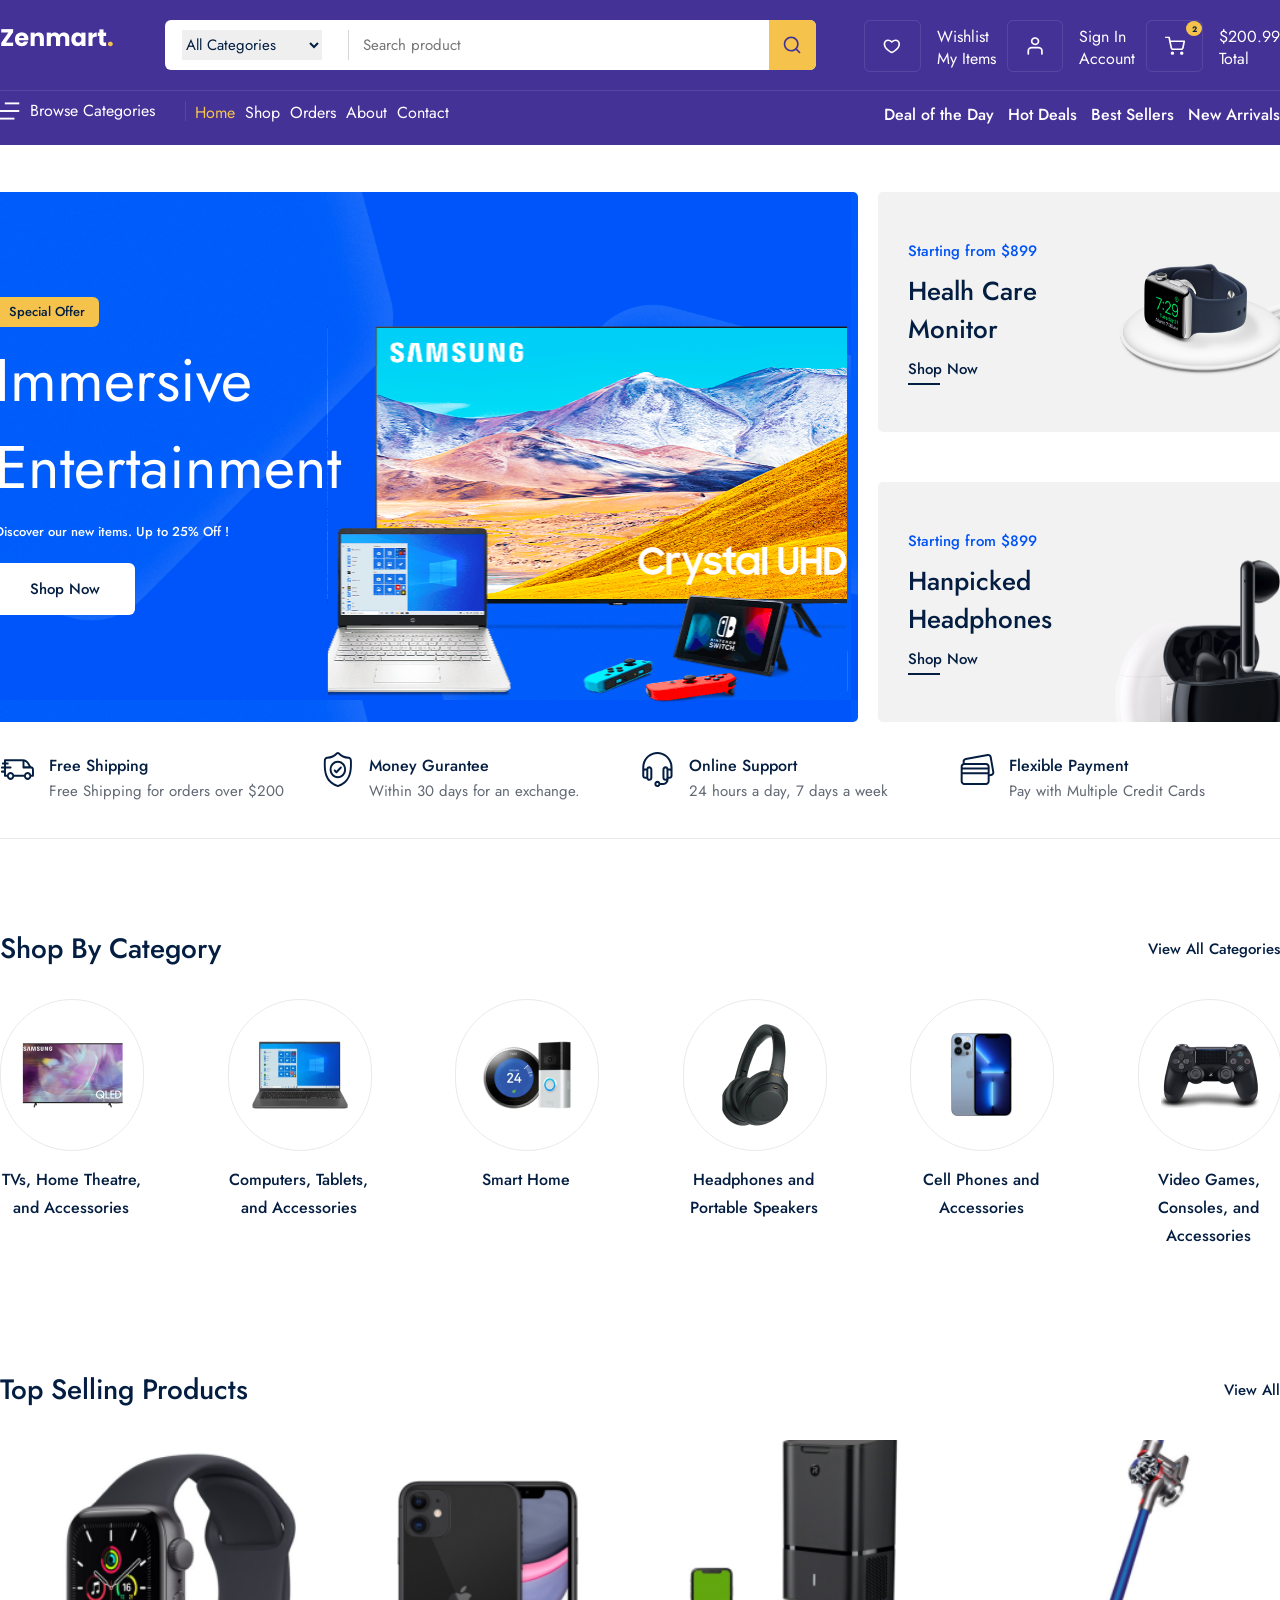
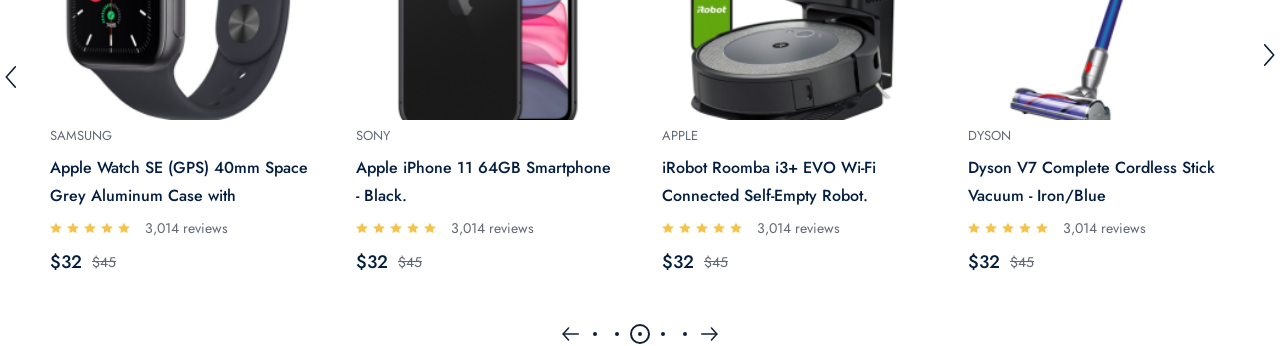
==== commit 266dd26b: "fix: refactor top selling product view" ====
--- a/index.html
+++ b/index.html
@@ -362,7 +362,41 @@
             <img src="./public/images/icons/next.svg" alt="" />
           </div>
         </div>
-        <div class="product_pagination_box"></div>
+        <div class="pagination_box">
+          <div class="pagination_main">
+            <img src="./public/images/icons/arrow-prev_next.svg" alt="" />
+            <div class="pagination_dot">
+              <div class="dot">
+                <div></div>
+              </div>
+            </div>
+            <div class="pagination_dot">
+              <div class="dot">
+                <div></div>
+              </div>
+            </div>
+            <div class="pagination_dot">
+              <div class="dot active">
+                <div></div>
+              </div>
+            </div>
+            <div class="pagination_dot">
+              <div class="dot">
+                <div></div>
+              </div>
+            </div>
+            <div class="pagination_dot">
+              <div class="dot">
+                <div></div>
+              </div>
+            </div>
+            <img
+              src="./public/images/icons/arrow-prev_next.svg"
+              alt=""
+              style="transform: scaleX(-1)"
+            />
+          </div>
+        </div>
       </div>
     </div>
   </body>
--- a/public/css/home.css
+++ b/public/css/home.css
@@ -33,6 +33,49 @@
   line-height: 22px;
   text-transform: capitalize;
 }
+/*PAGINATION*/
+.container .pagination_box {
+  margin-top: 30px;
+  width: 100%;
+  height: auto;
+  display: flex;
+  flex-direction: row;
+  justify-content: center;
+}
+.pagination_main img {
+  cursor: pointer;
+}
+.container .pagination_box .pagination_main {
+  width: 160px;
+  height: 24px;
+  display: flex;
+  flex-direction: row;
+  align-items: center;
+  justify-content: space-between;
+}
+.container .pagination_main .pagination_dot {
+  display: flex;
+  flex-direction: row;
+}
+.container .pagination_dot .dot {
+  width: 20px;
+  height: 20px;
+  display: flex;
+  align-items: center;
+  justify-content: center;
+  box-sizing: border-box;
+  border-radius: 50%;
+}
+.container .pagination_dot .dot.active {
+  border: 2px solid rgba(17, 33, 55, 1);
+}
+.container .pagination_dot .dot div {
+  height: 4px;
+  width: 4px;
+  background: rgba(17, 33, 55, 1);
+  border-radius: 50%;
+}
+
 /*HEADERFRAME*/
 .header_frame {
   position: relative;
@@ -333,6 +376,7 @@
   width: 25px;
 }
 .next_prev_box img {
+  cursor: pointer;
   position: absolute;
   top: 50%;
 }
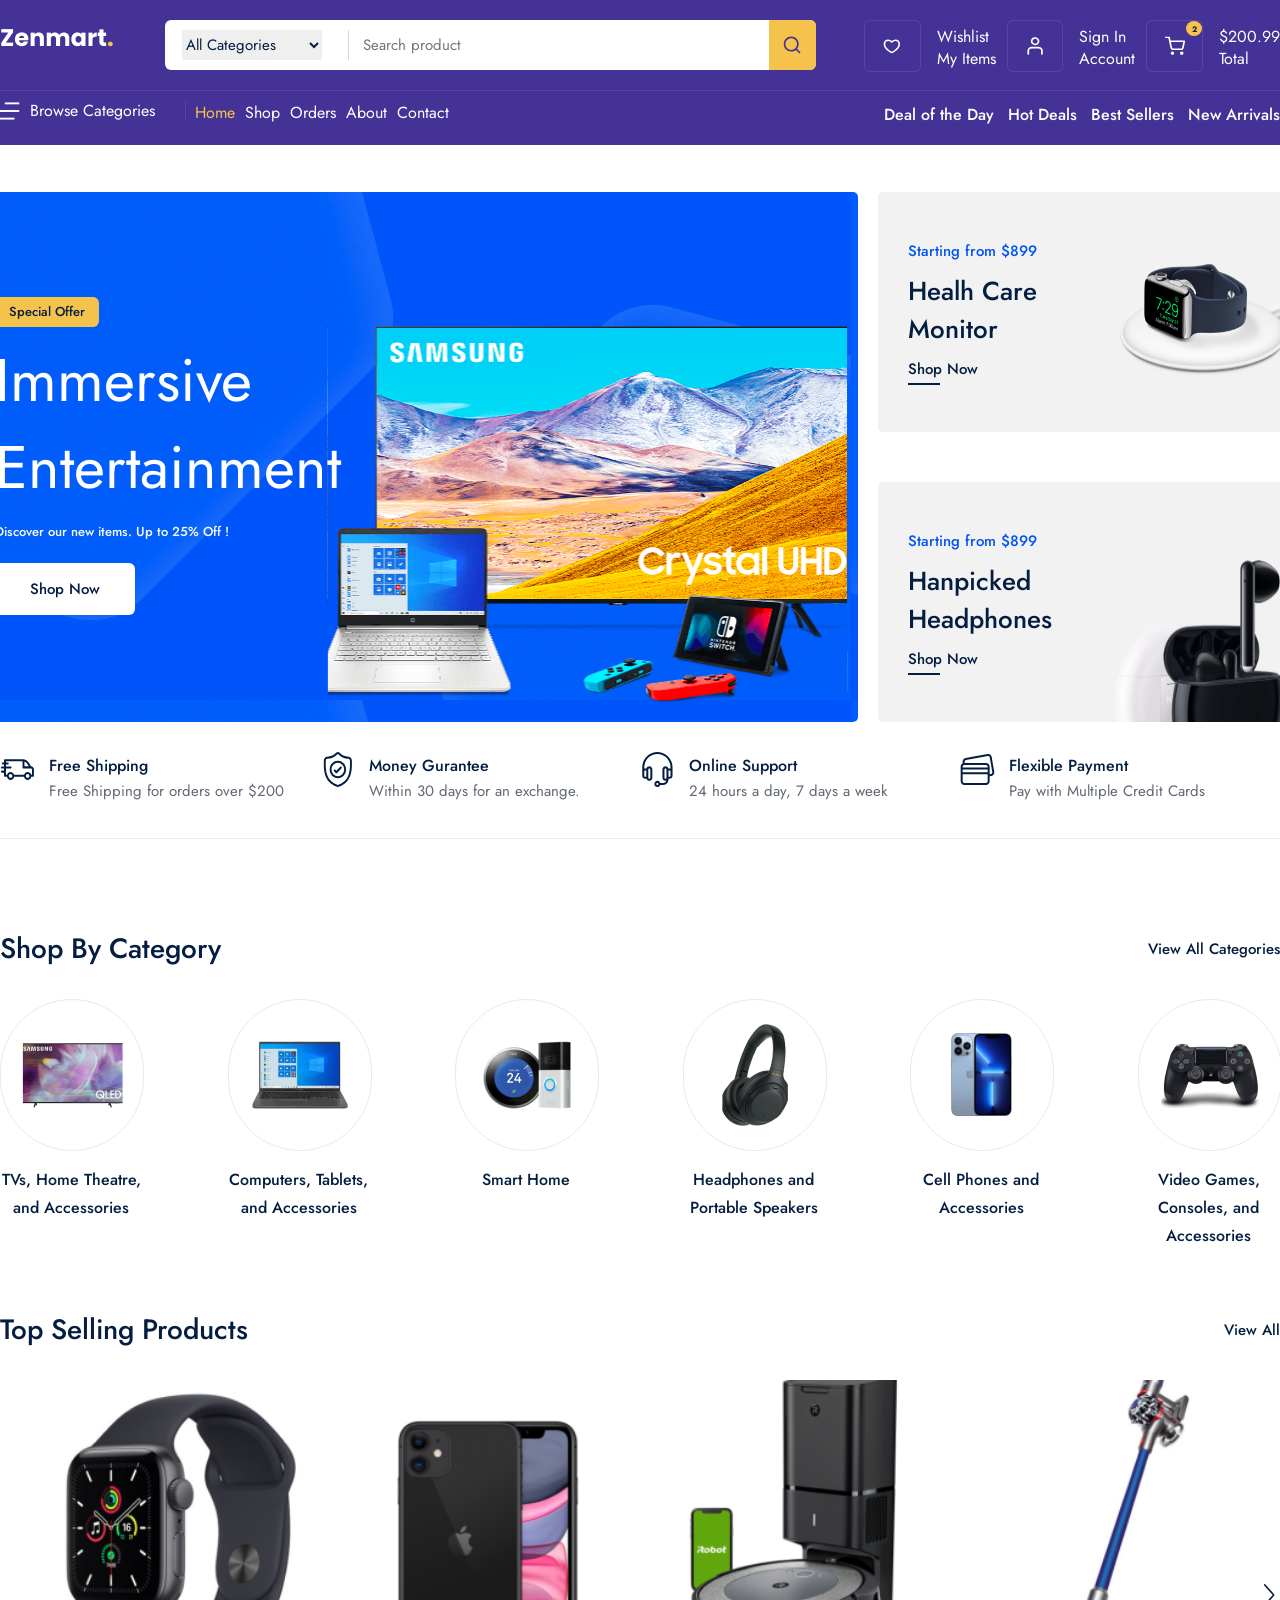
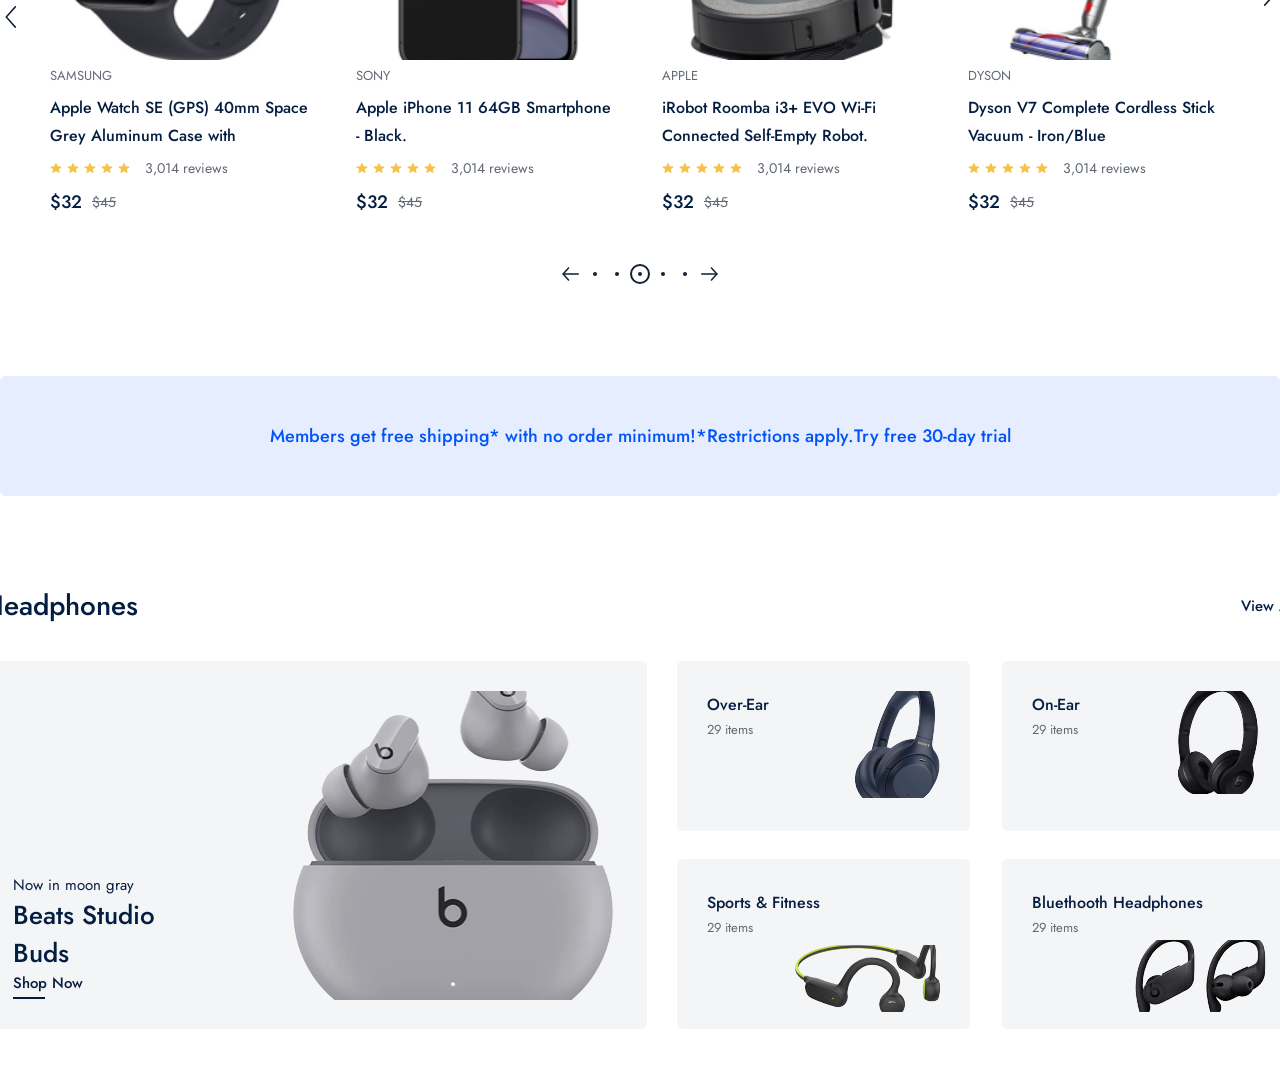
==== commit ba668a91: "feat: completed spec product section view" ====
--- a/index.html
+++ b/index.html
@@ -205,196 +205,253 @@
           </div>
         </div>
       </div>
-    </div>
-    <div class="selling_product_frame">
-      <div class="container">
-        <div class="category_top">
-          <span>Top Selling Products</span>
-          <a href="">View All</a>
-        </div>
-        <div class="category_wrapper">
-          <div class="next_prev_box">
-            <img src="./public/images/icons/next.svg" alt="" />
-          </div>
-          <div class="product_boxes">
-            <div class="product_box">
-              <a href="">
-                <div
-                  class="product_image_box"
-                  style="
-                    background: url(./public/images/products/watch.png);
-                    background-size: cover;
-                  "
-                >
-                  <div class="hover_box">
-                    <button>Add to Cart</button>
-                  </div>
-                </div>
-              </a>
-              <div class="product_content_box">
-                <span class="product_title">Samsung</span>
+      <div class="selling_product_frame">
+        <div class="container">
+          <div class="category_top">
+            <span>Top Selling Products</span>
+            <a href="">View All</a>
+          </div>
+          <div class="category_wrapper">
+            <div class="next_prev_box">
+              <img src="./public/images/icons/next.svg" alt="" />
+            </div>
+            <div class="product_boxes">
+              <div class="product_box">
                 <a href="">
-                  <p class="product_desc">
-                    Apple Watch SE (GPS) 40mm Space Grey Aluminum Case with
-                  </p>
+                  <div
+                    class="product_image_box"
+                    style="
+                      background: url(./public/images/products/watch.png);
+                      background-size: cover;
+                    "
+                  >
+                    <div class="hover_box">
+                      <button>Add to Cart</button>
+                    </div>
+                  </div>
                 </a>
-                <div class="review_box">
-                  <img src="./public/images/icons/review.svg" alt="" />
-                  <img src="./public/images/icons/review.svg" alt="" />
-                  <img src="./public/images/icons/review.svg" alt="" />
-                  <img src="./public/images/icons/review.svg" alt="" />
-                  <img src="./public/images/icons/review.svg" alt="" />
-                  <span>3,014 reviews</span>
-                </div>
-                <div class="price_box">
-                  <strong>$32</strong>
-                  <span>$45</span>
-                </div>
-              </div>
-            </div>
-            <div class="product_box">
-              <a href="">
-                <div
-                  class="product_image_box"
-                  style="
-                    background: url(./public/images/products/phone.png);
-                    background-size: cover;
-                  "
-                >
-                  <div class="hover_box">
-                    <button>Add to Cart</button>
-                  </div>
-                </div>
-              </a>
-              <div class="product_content_box">
-                <span class="product_title">Sony</span>
+                <div class="product_content_box">
+                  <span class="product_title">Samsung</span>
+                  <a href="">
+                    <p class="product_desc">
+                      Apple Watch SE (GPS) 40mm Space Grey Aluminum Case with
+                    </p>
+                  </a>
+                  <div class="review_box">
+                    <img src="./public/images/icons/review.svg" alt="" />
+                    <img src="./public/images/icons/review.svg" alt="" />
+                    <img src="./public/images/icons/review.svg" alt="" />
+                    <img src="./public/images/icons/review.svg" alt="" />
+                    <img src="./public/images/icons/review.svg" alt="" />
+                    <span>3,014 reviews</span>
+                  </div>
+                  <div class="price_box">
+                    <strong>$32</strong>
+                    <span>$45</span>
+                  </div>
+                </div>
+              </div>
+              <div class="product_box">
                 <a href="">
-                  <p class="product_desc">
-                    Apple iPhone 11 64GB Smartphone - Black.
-                  </p>
+                  <div
+                    class="product_image_box"
+                    style="
+                      background: url(./public/images/products/phone.png);
+                      background-size: cover;
+                    "
+                  >
+                    <div class="hover_box">
+                      <button>Add to Cart</button>
+                    </div>
+                  </div>
                 </a>
-                <div class="review_box">
-                  <img src="./public/images/icons/review.svg" alt="" />
-                  <img src="./public/images/icons/review.svg" alt="" />
-                  <img src="./public/images/icons/review.svg" alt="" />
-                  <img src="./public/images/icons/review.svg" alt="" />
-                  <img src="./public/images/icons/review.svg" alt="" />
-                  <span>3,014 reviews</span>
-                </div>
-                <div class="price_box">
-                  <strong>$32</strong>
-                  <span>$45</span>
-                </div>
-              </div>
-            </div>
-            <div class="product_box">
-              <a href="">
-                <div
-                  class="product_image_box"
-                  style="
-                    background: url(./public/images/products/iRobot.png);
-                    background-size: cover;
-                  "
-                >
-                  <div class="hover_box">
-                    <button>Add to Cart</button>
-                  </div>
-                </div>
-              </a>
-              <div class="product_content_box">
-                <span class="product_title">Apple</span>
+                <div class="product_content_box">
+                  <span class="product_title">Sony</span>
+                  <a href="">
+                    <p class="product_desc">
+                      Apple iPhone 11 64GB Smartphone - Black.
+                    </p>
+                  </a>
+                  <div class="review_box">
+                    <img src="./public/images/icons/review.svg" alt="" />
+                    <img src="./public/images/icons/review.svg" alt="" />
+                    <img src="./public/images/icons/review.svg" alt="" />
+                    <img src="./public/images/icons/review.svg" alt="" />
+                    <img src="./public/images/icons/review.svg" alt="" />
+                    <span>3,014 reviews</span>
+                  </div>
+                  <div class="price_box">
+                    <strong>$32</strong>
+                    <span>$45</span>
+                  </div>
+                </div>
+              </div>
+              <div class="product_box">
                 <a href="">
-                  <p class="product_desc">
-                    iRobot Roomba i3+ EVO Wi-Fi Connected Self-Empty Robot.
-                  </p>
+                  <div
+                    class="product_image_box"
+                    style="
+                      background: url(./public/images/products/iRobot.png);
+                      background-size: cover;
+                    "
+                  >
+                    <div class="hover_box">
+                      <button>Add to Cart</button>
+                    </div>
+                  </div>
                 </a>
-                <div class="review_box">
-                  <img src="./public/images/icons/review.svg" alt="" />
-                  <img src="./public/images/icons/review.svg" alt="" />
-                  <img src="./public/images/icons/review.svg" alt="" />
-                  <img src="./public/images/icons/review.svg" alt="" />
-                  <img src="./public/images/icons/review.svg" alt="" />
-                  <span>3,014 reviews</span>
-                </div>
-                <div class="price_box">
-                  <strong>$32</strong>
-                  <span>$45</span>
-                </div>
-              </div>
-            </div>
-            <div class="product_box">
-              <a href="">
-                <div
-                  class="product_image_box"
-                  style="
-                    background: url(./public/images/products/dyson.png);
-                    background-size: cover;
-                  "
-                >
-                  <div class="hover_box">
-                    <button>Add to Cart</button>
-                  </div>
-                </div>
-              </a>
-              <div class="product_content_box">
-                <span class="product_title">Dyson</span>
+                <div class="product_content_box">
+                  <span class="product_title">Apple</span>
+                  <a href="">
+                    <p class="product_desc">
+                      iRobot Roomba i3+ EVO Wi-Fi Connected Self-Empty Robot.
+                    </p>
+                  </a>
+                  <div class="review_box">
+                    <img src="./public/images/icons/review.svg" alt="" />
+                    <img src="./public/images/icons/review.svg" alt="" />
+                    <img src="./public/images/icons/review.svg" alt="" />
+                    <img src="./public/images/icons/review.svg" alt="" />
+                    <img src="./public/images/icons/review.svg" alt="" />
+                    <span>3,014 reviews</span>
+                  </div>
+                  <div class="price_box">
+                    <strong>$32</strong>
+                    <span>$45</span>
+                  </div>
+                </div>
+              </div>
+              <div class="product_box">
                 <a href="">
-                  <p class="product_desc">
-                    Dyson V7 Complete Cordless Stick Vacuum - Iron/Blue
-                  </p>
+                  <div
+                    class="product_image_box"
+                    style="
+                      background: url(./public/images/products/dyson.png);
+                      background-size: cover;
+                    "
+                  >
+                    <div class="hover_box">
+                      <button>Add to Cart</button>
+                    </div>
+                  </div>
                 </a>
-                <div class="review_box">
-                  <img src="./public/images/icons/review.svg" alt="" />
-                  <img src="./public/images/icons/review.svg" alt="" />
-                  <img src="./public/images/icons/review.svg" alt="" />
-                  <img src="./public/images/icons/review.svg" alt="" />
-                  <img src="./public/images/icons/review.svg" alt="" />
-                  <span>3,014 reviews</span>
-                </div>
-                <div class="price_box">
-                  <strong>$32</strong>
-                  <span>$45</span>
-                </div>
-              </div>
-            </div>
-          </div>
-          <div class="next_prev_box" style="transform: scale(-1)">
-            <img src="./public/images/icons/next.svg" alt="" />
-          </div>
-        </div>
-        <div class="pagination_box">
-          <div class="pagination_main">
-            <img src="./public/images/icons/arrow-prev_next.svg" alt="" />
-            <div class="pagination_dot">
-              <div class="dot">
-                <div></div>
-              </div>
-            </div>
-            <div class="pagination_dot">
-              <div class="dot">
-                <div></div>
-              </div>
-            </div>
-            <div class="pagination_dot">
-              <div class="dot active">
-                <div></div>
-              </div>
-            </div>
-            <div class="pagination_dot">
-              <div class="dot">
-                <div></div>
-              </div>
-            </div>
-            <div class="pagination_dot">
-              <div class="dot">
-                <div></div>
-              </div>
-            </div>
-            <img
-              src="./public/images/icons/arrow-prev_next.svg"
-              alt=""
-              style="transform: scaleX(-1)"
-            />
+                <div class="product_content_box">
+                  <span class="product_title">Dyson</span>
+                  <a href="">
+                    <p class="product_desc">
+                      Dyson V7 Complete Cordless Stick Vacuum - Iron/Blue
+                    </p>
+                  </a>
+                  <div class="review_box">
+                    <img src="./public/images/icons/review.svg" alt="" />
+                    <img src="./public/images/icons/review.svg" alt="" />
+                    <img src="./public/images/icons/review.svg" alt="" />
+                    <img src="./public/images/icons/review.svg" alt="" />
+                    <img src="./public/images/icons/review.svg" alt="" />
+                    <span>3,014 reviews</span>
+                  </div>
+                  <div class="price_box">
+                    <strong>$32</strong>
+                    <span>$45</span>
+                  </div>
+                </div>
+              </div>
+            </div>
+            <div class="next_prev_box" style="transform: scale(-1)">
+              <img src="./public/images/icons/next.svg" alt="" />
+            </div>
+          </div>
+          <div class="pagination_box">
+            <div class="pagination_main">
+              <img src="./public/images/icons/arrow-prev_next.svg" alt="" />
+              <div class="pagination_dot">
+                <div class="dot">
+                  <div></div>
+                </div>
+              </div>
+              <div class="pagination_dot">
+                <div class="dot">
+                  <div></div>
+                </div>
+              </div>
+              <div class="pagination_dot">
+                <div class="dot active">
+                  <div></div>
+                </div>
+              </div>
+              <div class="pagination_dot">
+                <div class="dot">
+                  <div></div>
+                </div>
+              </div>
+              <div class="pagination_dot">
+                <div class="dot">
+                  <div></div>
+                </div>
+              </div>
+              <img
+                src="./public/images/icons/arrow-prev_next.svg"
+                alt=""
+                style="transform: scaleX(-1)"
+              />
+            </div>
+          </div>
+        </div>
+      </div>
+      <div class="adv_frame">
+        Members get free shipping* with no order minimum!*Restrictions apply.Try
+        free 30-day trial
+      </div>
+      <div class="spec_product_frame">
+        <div class="container">
+          <div class="category_top">
+            <span>Headphones</span>
+            <a href="">View All</a>
+        </div>
+        <div class="spec_product_wrapper">
+          <div class="big_product_box">
+            <div class="big_product_content">
+              <span>Now in moon gray</span>
+              <p>Beats
+Studio Buds</p>
+              <a href="">Shop Now</a>
+              <div class="hover_border"></div>
+            </div>
+            <img src="./public/images/products/headphone_big.png" alt="">
+          </div>
+          <div class="small_product_wrapper">
+            <div class="small_product_box">
+              <div class="small_product_content">
+                <strong>Over-Ear</strong>
+                <span>29 items</span>
+                <img src="./public/images/products/sony_headphone.png" alt="">
+              </div>
+              
+            </div>
+            <div class="small_product_box">
+              <div class="small_product_content">
+                <strong>On-Ear</strong>
+                <span>29 items</span>
+                <img src="./public/images/products/on-ear.png" alt="">
+              </div>
+              
+            </div>
+            <div class="small_product_box">
+              <div class="small_product_content">
+                <strong>Sports & Fitness</strong>
+                <span>29 items</span>
+                <img src="./public/images/products/fitness_headphone.png" alt="" class="fitness">
+              </div>
+              
+            </div>
+            <div class="small_product_box">
+              <div class="small_product_content">
+                <strong>Bluethooth Headphones</strong>
+                <span>29 items</span>
+                <img src="./public/images/products/bluetooth_headphones.png" alt="" class="fitness">
+              </div>
+
+            </div>
           </div>
         </div>
       </div>
--- a/public/css/home.css
+++ b/public/css/home.css
@@ -221,7 +221,7 @@
   font-weight: 500;
   line-height: 22px;
 }
-.header_frame .box_left .hover_border {
+.container .hover_border {
   width: 32px;
   height: 2px;
   margin-top: 3px;
@@ -502,3 +502,140 @@
   line-height: 22px;
   text-decoration-line: line-through;
 }
+.home_page .adv_frame {
+  margin-top: 90px;
+  width: 100%;
+  height: 120px;
+  display: flex;
+  align-items: center;
+  justify-content: center;
+  color: rgba(0, 83, 246, 1);
+  font-family: "Jost";
+  font-style: normal;
+  font-size: 18px;
+  font-weight: 500;
+  line-height: 26px;
+  border-radius: 6px;
+  background: rgba(229, 237, 255, 1);
+}
+/*SPEC PRODUCT*/
+
+.spec_product_frame {
+  position: relative;
+  margin-top: 90px;
+  width: 100%;
+  height: auto;
+  display: flex;
+  flex-direction: row;
+  justify-content: center;
+}
+.spec_product_frame .container {
+  flex-direction: column;
+}
+.container .spec_product_wrapper {
+  margin-top: 35px;
+  position: relative;
+  width: 100%;
+  height: auto;
+  display: flex;
+  flex-direction: row;
+}
+.spec_product_wrapper .big_product_box {
+  padding: 30px;
+  box-sizing: border-box;
+  position: relative;
+  width: 664px;
+  height: 368px;
+  display: flex;
+  flex-direction: row;
+  border-radius: 6px;
+  background: rgba(243, 245, 246, 1);
+}
+.big_product_box .big_product_content {
+  width: 160px;
+  display: flex;
+  flex-direction: column;
+  justify-content: flex-end;
+}
+.big_product_content span {
+  color: rgba(4, 30, 66, 1);
+  font-family: "Jost";
+  font-style: normal;
+  font-size: 15px;
+  font-weight: 400;
+  line-height: 22px;
+}
+.big_product_content p {
+  color: rgba(4, 30, 66, 1);
+  font-family: "Jost";
+  font-style: normal;
+  font-size: 26px;
+  font-weight: 500;
+  line-height: 38px;
+}
+.big_product_content a {
+  color: rgba(4, 30, 66, 1);
+  font-family: "Jost";
+  font-style: normal;
+  font-size: 15px;
+  font-weight: 500;
+  line-height: 22px;
+}
+.big_product_box img {
+  position: absolute;
+  width: 322px;
+  height: 309px;
+  right: 5%;
+}
+.spec_product_wrapper .small_product_wrapper {
+  margin-left: 30px;
+  width: 620px;
+  height: 368px;
+  display: flex;
+  flex-direction: row;
+  flex-wrap: wrap;
+}
+.small_product_wrapper .small_product_box {
+  position: relative;
+  padding: 30px;
+  box-sizing: border-box;
+  width: 293px;
+  height: 170px;
+  display: flex;
+  flex-direction: row;
+  border-radius: 6px;
+  background: rgba(243, 245, 246, 1);
+  margin-bottom: 28px;
+}
+.small_product_box .small_product_content {
+  display: flex;
+  flex-direction: column;
+}
+.small_product_content span {
+  color: rgba(98, 105, 116, 1);
+  font-family: "Jost";
+  font-style: normal;
+  font-size: 13px;
+  font-weight: 400;
+  line-height: 22px;
+}
+.small_product_content strong {
+  color: rgba(4, 30, 66, 1);
+  font-family: "Jost";
+  font-style: normal;
+  font-size: 16px;
+  font-weight: 500;
+  line-height: 28px;
+}
+.small_product_box img {
+  position: absolute;
+  right: 10%;
+}
+.small_product_box:nth-child(odd) {
+  margin-right: 32px;
+}
+.small_product_box img.fitness {
+  position: absolute;
+  right: 21;
+  bottom: 10%;
+}
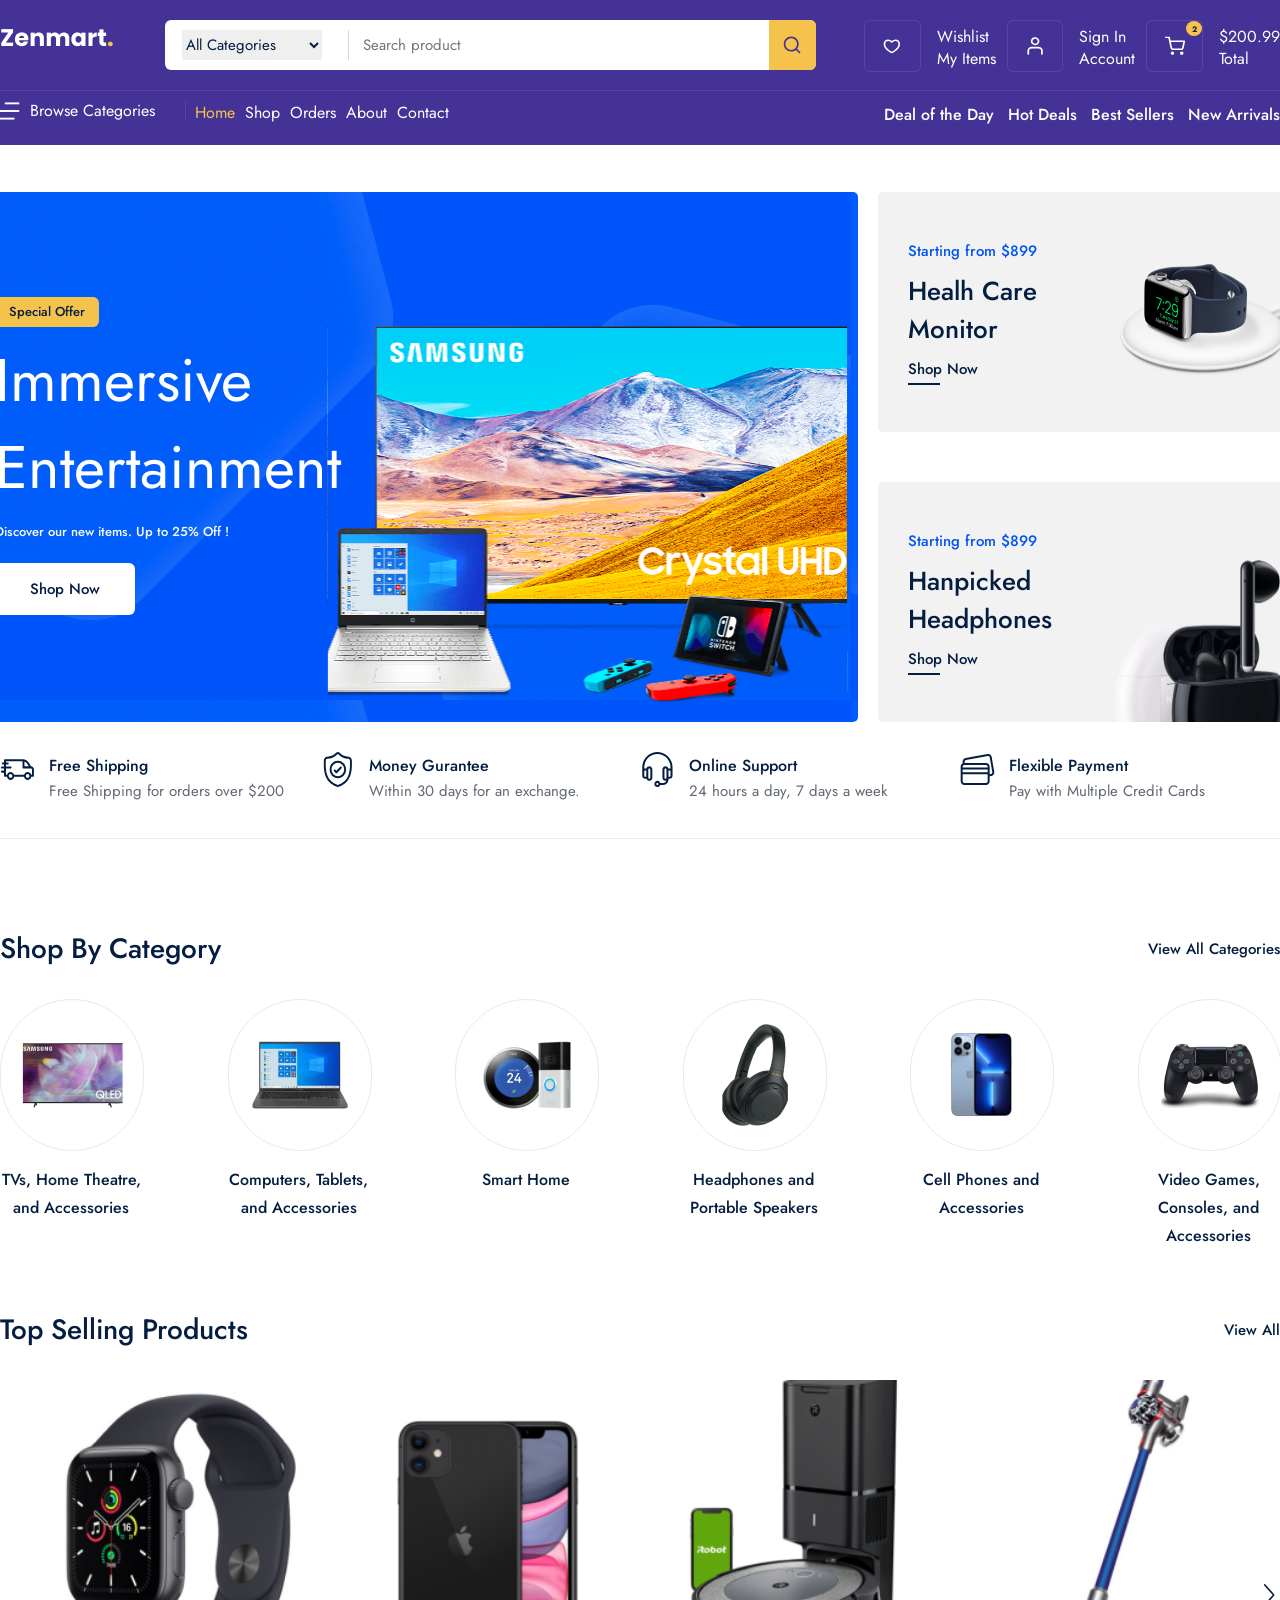
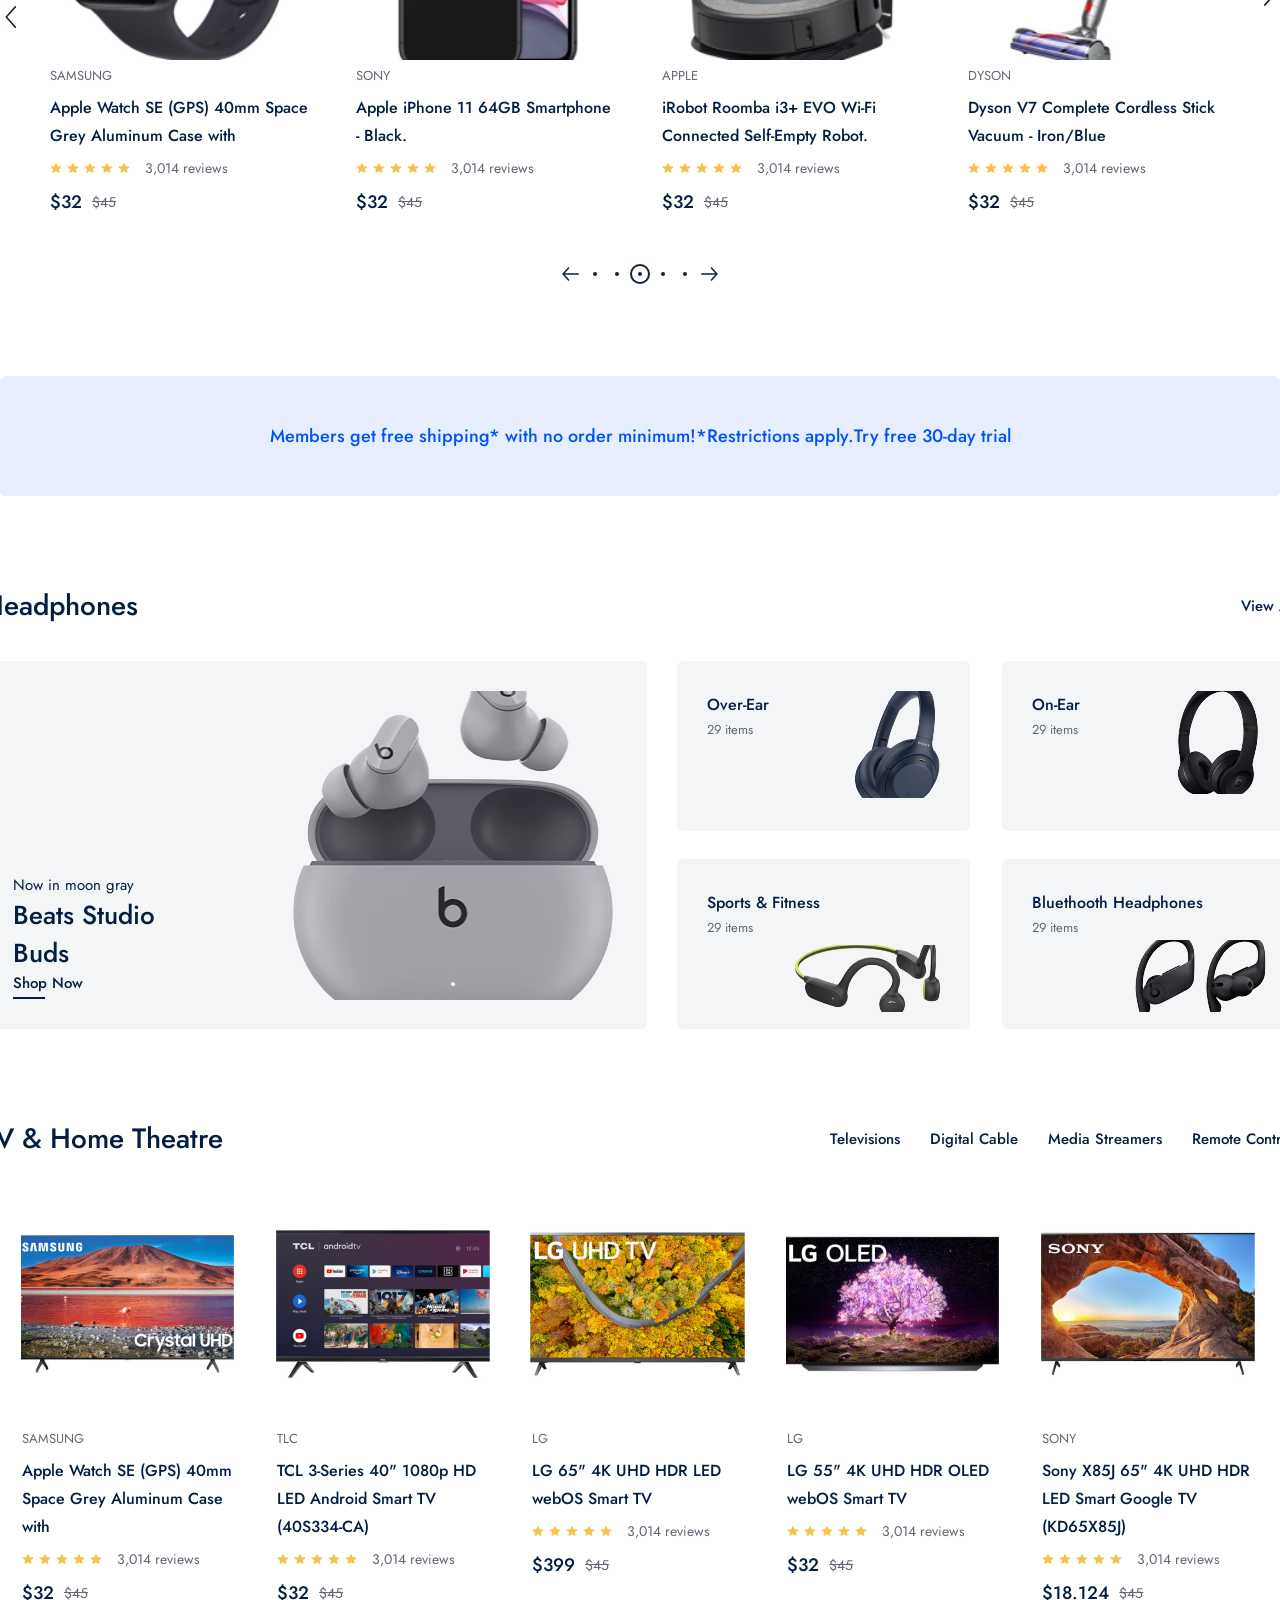
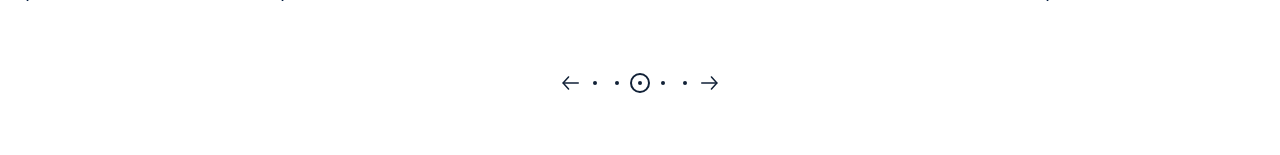
==== commit 680e6d95: "feat: completed tv section view" ====
--- a/index.html
+++ b/index.html
@@ -407,53 +407,260 @@
           <div class="category_top">
             <span>Headphones</span>
             <a href="">View All</a>
-        </div>
-        <div class="spec_product_wrapper">
-          <div class="big_product_box">
-            <div class="big_product_content">
-              <span>Now in moon gray</span>
-              <p>Beats
-Studio Buds</p>
-              <a href="">Shop Now</a>
-              <div class="hover_border"></div>
-            </div>
-            <img src="./public/images/products/headphone_big.png" alt="">
-          </div>
-          <div class="small_product_wrapper">
-            <div class="small_product_box">
-              <div class="small_product_content">
-                <strong>Over-Ear</strong>
-                <span>29 items</span>
-                <img src="./public/images/products/sony_headphone.png" alt="">
-              </div>
-              
-            </div>
-            <div class="small_product_box">
-              <div class="small_product_content">
-                <strong>On-Ear</strong>
-                <span>29 items</span>
-                <img src="./public/images/products/on-ear.png" alt="">
-              </div>
-              
-            </div>
-            <div class="small_product_box">
-              <div class="small_product_content">
-                <strong>Sports & Fitness</strong>
-                <span>29 items</span>
-                <img src="./public/images/products/fitness_headphone.png" alt="" class="fitness">
-              </div>
-              
-            </div>
-            <div class="small_product_box">
-              <div class="small_product_content">
-                <strong>Bluethooth Headphones</strong>
-                <span>29 items</span>
-                <img src="./public/images/products/bluetooth_headphones.png" alt="" class="fitness">
-              </div>
-
-            </div>
-          </div>
-        </div>
+          </div>
+          <div class="spec_product_wrapper">
+            <div class="big_product_box">
+              <div class="big_product_content">
+                <span>Now in moon gray</span>
+                <p>Beats Studio Buds</p>
+                <a href="">Shop Now</a>
+                <div class="hover_border"></div>
+              </div>
+              <img src="./public/images/products/headphone_big.png" alt="" />
+            </div>
+            <div class="small_product_wrapper">
+              <div class="small_product_box">
+                <div class="small_product_content">
+                  <strong>Over-Ear</strong>
+                  <span>29 items</span>
+                  <img
+                    src="./public/images/products/sony_headphone.png"
+                    alt=""
+                  />
+                </div>
+              </div>
+              <div class="small_product_box">
+                <div class="small_product_content">
+                  <strong>On-Ear</strong>
+                  <span>29 items</span>
+                  <img src="./public/images/products/on-ear.png" alt="" />
+                </div>
+              </div>
+              <div class="small_product_box">
+                <div class="small_product_content">
+                  <strong>Sports & Fitness</strong>
+                  <span>29 items</span>
+                  <img
+                    src="./public/images/products/fitness_headphone.png"
+                    alt=""
+                    class="fitness"
+                  />
+                </div>
+              </div>
+              <div class="small_product_box">
+                <div class="small_product_content">
+                  <strong>Bluethooth Headphones</strong>
+                  <span>29 items</span>
+                  <img
+                    src="./public/images/products/bluetooth_headphones.png"
+                    alt=""
+                    class="fitness"
+                  />
+                </div>
+              </div>
+            </div>
+          </div>
+        </div>
+      </div>
+      <div class="tv_frame">
+        <div class="container">
+          <div class="category_top">
+            <span>TV & home Theatre</span>
+            <div>
+              <a href="">Televisions</a>
+              <a href="">Digital Cable</a>
+              <a href="">Media Streamers</a>
+              <a href="">Remote Controls</a>
+            </div>
+          </div>
+          <div class="tv_wrapper">
+            <div class="next_prev_box">
+              <img src="./public/images/icons/next.svg" alt="" />
+            </div>
+            <div class="tv_product_boxes">
+              <div class="tv_product_box">  
+             <div class="product_img">
+                <a href="">
+                  <img src="./public/images/products/samsung_tv.png" alt="">
+                </a>
+              </div>
+                <div class="product_content_box">
+                  <span class="product_title">Samsung</span>
+                  <a href="">
+                    <p class="product_desc">
+                      Apple Watch SE (GPS) 40mm Space Grey Aluminum Case with
+                    </p>
+                  </a>
+                  <div class="review_box">
+                    <img src="./public/images/icons/review.svg" alt="" />
+                    <img src="./public/images/icons/review.svg" alt="" />
+                    <img src="./public/images/icons/review.svg" alt="" />
+                    <img src="./public/images/icons/review.svg" alt="" />
+                    <img src="./public/images/icons/review.svg" alt="" />
+                    <span>3,014 reviews</span>
+                  </div>
+                  <div class="price_box">
+                    <strong>$32</strong>
+                    <span>$45</span>
+                  </div>
+                </div>
+            </div>
+            <div class="tv_product_box">  
+             <div class="product_img">
+                <a href="">
+                  <img src="./public/images/products/tcl.png" alt="">
+                </a>
+                
+              </div>
+                <div class="product_content_box">
+                  <span class="product_title">TLC</span>
+                  <a href="">
+                    <p class="product_desc">
+                      TCL 3-Series 40" 1080p HD LED Android Smart TV (40S334-CA)
+                    </p>
+                  </a>
+                  <div class="review_box">
+                    <img src="./public/images/icons/review.svg" alt="" />
+                    <img src="./public/images/icons/review.svg" alt="" />
+                    <img src="./public/images/icons/review.svg" alt="" />
+                    <img src="./public/images/icons/review.svg" alt="" />
+                    <img src="./public/images/icons/review.svg" alt="" />
+                    <span>3,014 reviews</span>
+                  </div>
+                  <div class="price_box">
+                    <strong>$32</strong>
+                    <span>$45</span>
+                  </div>
+                </div>
+            </div>
+            <div class="tv_product_box">  
+             <div class="product_img">
+                <a href="">
+                  <img src="./public/images/products/LG-UHD.png" alt="">
+                </a>
+                
+              </div>
+                <div class="product_content_box">
+                  <span class="product_title">LG</span>
+                  <a href="">
+                    <p class="product_desc">
+                      LG 65" 4K UHD HDR LED webOS Smart TV
+                    </p>
+                  </a>
+                  <div class="review_box">
+                    <img src="./public/images/icons/review.svg" alt="" />
+                    <img src="./public/images/icons/review.svg" alt="" />
+                    <img src="./public/images/icons/review.svg" alt="" />
+                    <img src="./public/images/icons/review.svg" alt="" />
+                    <img src="./public/images/icons/review.svg" alt="" />
+                    <span>3,014 reviews</span>
+                  </div>
+                  <div class="price_box">
+                    <strong>$399</strong>
+                    <span>$45</span>
+                  </div>
+                </div>
+            </div>
+            <div class="tv_product_box">  
+             <div class="product_img">
+                <a href="">
+                  <img src="./public/images/products/LG-OLED.png" alt="">
+                </a>
+                
+              </div>
+                <div class="product_content_box">
+                  <span class="product_title">LG</span>
+                  <a href="">
+                    <p class="product_desc">
+                      LG 55" 4K UHD HDR OLED webOS Smart TV 
+                    </p>
+                  </a>
+                  <div class="review_box">
+                    <img src="./public/images/icons/review.svg" alt="" />
+                    <img src="./public/images/icons/review.svg" alt="" />
+                    <img src="./public/images/icons/review.svg" alt="" />
+                    <img src="./public/images/icons/review.svg" alt="" />
+                    <img src="./public/images/icons/review.svg" alt="" />
+                    <span>3,014 reviews</span>
+                  </div>
+                  <div class="price_box">
+                    <strong>$32</strong>
+                    <span>$45</span>
+                  </div>
+                </div>
+            </div>
+            <div class="tv_product_box">  
+             <div class="product_img">
+                <a href="">
+                  <img src="./public/images/products/SONY-TV.png" alt="">
+                </a>
+                
+              </div>
+                <div class="product_content_box">
+                  <span class="product_title">Sony</span>
+                  <a href="">
+                    <p class="product_desc">
+                      Sony X85J 65" 4K UHD HDR LED Smart Google TV (KD65X85J)
+                    </p>
+                  </a>
+                  <div class="review_box">
+                    <img src="./public/images/icons/review.svg" alt="" />
+                    <img src="./public/images/icons/review.svg" alt="" />
+                    <img src="./public/images/icons/review.svg" alt="" />
+                    <img src="./public/images/icons/review.svg" alt="" />
+                    <img src="./public/images/icons/review.svg" alt="" />
+                    <span>3,014 reviews</span>
+                  </div>
+                  <div class="price_box">
+                    <strong>$18.124</strong>
+                    <span>$45</span>
+                  </div>
+                </div>
+            </div>
+            <div class="next_prev_box">
+              <img
+                src="./public/images/icons/next.svg"
+                alt=""
+                style="transform: scaleX(-1)"
+              />
+            </div>
+          </div>
+        </div>
+        <div class="pagination_box">
+            <div class="pagination_main">
+              <img src="./public/images/icons/arrow-prev_next.svg" alt="" />
+              <div class="pagination_dot">
+                <div class="dot">
+                  <div></div>
+                </div>
+              </div>
+              <div class="pagination_dot">
+                <div class="dot">
+                  <div></div>
+                </div>
+              </div>
+              <div class="pagination_dot">
+                <div class="dot active">
+                  <div></div>
+                </div>
+              </div>
+              <div class="pagination_dot">
+                <div class="dot">
+                  <div></div>
+                </div>
+              </div>
+              <div class="pagination_dot">
+                <div class="dot">
+                  <div></div>
+                </div>
+              </div>
+              <img
+                src="./public/images/icons/arrow-prev_next.svg"
+                alt=""
+                style="transform: scaleX(-1)"
+              />
+            </div>
+          </div>
       </div>
     </div>
   </body>
--- a/public/css/home.css
+++ b/public/css/home.css
@@ -23,9 +23,13 @@
   justify-content: space-between;
   align-items: center;
 }
+.container .category_top div {
+  display: flex;
+  flex-direction: row;
+}
 .container .category_top a {
   color: rgba(4, 30, 66, 1);
-
+  margin-left: 30px;
   font-family: "Jost";
   font-style: normal;
   font-size: 15px;
@@ -75,331 +79,59 @@
   background: rgba(17, 33, 55, 1);
   border-radius: 50%;
 }
-
-/*HEADERFRAME*/
-.header_frame {
-  position: relative;
-  margin-top: 47px;
-  width: 100%;
-  height: auto;
-  display: flex;
-  justify-content: center;
-}
-
-.header_frame .container {
-  flex-direction: row;
-}
-
-.header_frame .container .header_left {
-  border-radius: 5px;
-  padding: 15px;
-  position: relative;
-  width: 875px;
-  height: 500px;
-  background: rgba(0, 83, 246, 1);
-  background-image: url(../images/icons/header_bg.svg);
-}
-
-.header_frame .header_left .header_content {
-  margin-top: 90px;
-  display: flex;
-  flex-direction: column;
-}
-.header_frame .header_content div {
-  width: 104px;
-  height: 30px;
-  display: flex;
-  justify-content: center;
-  align-items: center;
-  border-radius: 6px;
-  background: rgba(245, 195, 75, 1);
-  color: rgba(4, 30, 66, 1);
-  font-family: "Jost";
-  font-style: normal;
-  font-size: 13px;
-  font-weight: 500;
-  line-height: 22px;
-  text-align: left;
-}
-
-.header_frame .header_content span {
-  margin-top: 10px;
-  width: 428px;
-  color: rgba(255, 255, 255, 1);
-  font-family: "Jost";
-  font-style: normal;
-  font-size: 60px;
-  font-weight: 400;
-  line-height: 87px;
-}
-.header_frame .header_content p {
-  margin-top: 10px;
-  color: rgba(255, 255, 255, 1);
-
-  font-family: "Jost";
-  font-style: Medium;
-  font-size: 13px;
-  font-weight: 500;
-  line-height: 22px;
-  letter-spacing: 0%;
-  text-align: left;
-}
-
-.header_frame .header_content a {
-  margin-top: 20px;
-  width: 140px;
-  height: 52px;
-  display: flex;
-  align-items: center;
-  justify-content: center;
-  border-radius: 6px;
-  background: rgba(255, 255, 255, 1);
-  color: rgba(4, 30, 66, 1);
-  font-family: "Jost";
-  font-style: normal;
-  font-size: 15px;
-  font-weight: 500;
-  line-height: 22px;
-  letter-spacing: 0%;
-  text-align: center;
-}
-.header_frame .header_content img {
-  position: absolute;
-  right: 10px;
-}
-
-.header_frame .container .header_right {
-  margin-left: 20px;
-  position: relative;
-  display: flex;
-  flex-direction: column;
-  justify-content: space-between;
-}
-.header_frame .header_right .header_box {
-  box-sizing: border-box;
-  border-radius: 5px;
-  width: 422px;
-  height: 240px;
-  display: flex;
-  flex-direction: row;
-  background: rgba(242, 242, 242, 1);
-}
-.header_frame .header_right .box_left {
-  margin-left: 30px;
-  width: 50%;
-  display: flex;
-  flex-direction: column;
-  justify-content: center;
-}
-.header_frame .box_left span {
-  color: rgba(0, 83, 246, 1);
-  font-family: "Jost";
-  font-style: Medium;
-  font-size: 15px;
-  font-weight: 500;
-  line-height: 22px;
-  letter-spacing: 0%;
-  text-align: left;
-}
-.header_frame .box_left p {
-  margin: 10px 0;
-  color: rgba(4, 30, 66, 1);
-
-  font-family: "Jost";
-  font-style: Medium;
-  font-size: 26px;
-  font-weight: 500;
-  line-height: 38px;
-  letter-spacing: 0%;
-  text-align: left;
-}
-.header_frame .box_left a {
-  color: rgba(4, 30, 66, 1);
-  font-family: "Jost";
-  font-style: Medium;
-  font-size: 15px;
-  font-weight: 500;
-  line-height: 22px;
-}
-.container .hover_border {
-  width: 32px;
-  height: 2px;
-  margin-top: 3px;
-  background: rgba(4, 30, 66, 1);
-}
-.header_frame .header_box .box_right {
-  width: 50%;
-}
-.header_frame .box_right img {
-  width: 100%;
-  height: 100%;
-}
-
-.header_frame .box_right .hover_border {
-  width: 127.33px;
-  height: 2px;
-  background: rgba(4, 30, 66, 1);
-}
-
-/*SERVICE*/
-.home_page .service_frame {
-  position: relative;
-  width: 100%;
-  height: auto;
-  display: flex;
-  justify-content: center;
-  margin-top: 30px;
-}
-
-.service_frame .container {
-  flex-direction: row;
-}
-
-.service_frame .container .service_box {
-  width: 25%;
-  height: 86px;
-  display: flex;
-  flex-direction: row;
-  border-bottom: 1px solid rgba(234, 234, 234, 1);
-}
-
-.service_frame .service_box img {
-  width: 35px;
-  height: 35px;
-}
-
-.service_frame .service_box .service_content {
-  margin-left: 14px;
-  display: flex;
-  flex-direction: column;
-}
-.service_frame .service_content span {
-  color: rgba(4, 30, 66, 1);
-  font-family: "Jost";
-  font-style: Medium;
-  font-size: 16px;
-  font-weight: 500;
-  line-height: 28px;
-  letter-spacing: 0%;
-  text-align: left;
-}
-
-.service_frame .service_content p {
-  color: rgba(98, 105, 116, 1);
-  font-family: "Jost";
-  font-style: Regular;
-  font-size: 15px;
-  font-weight: 400;
-  line-height: 22px;
-  letter-spacing: 0%;
-  text-align: left;
-}
-
-/* SHOP CATEGORY*/
-
-.shop_category_frame {
-  position: relative;
-  margin-top: 90px;
-  width: 100%;
-  height: auto;
-  justify-content: center;
-  display: flex;
-}
-
-.shop_category_frame .container {
-  flex-direction: column;
-}
-
-.shop_category_frame .container .category_wrapper {
-  margin-top: 30px;
-  width: 100%;
-  height: auto;
-  display: flex;
-  flex-direction: row;
-  justify-content: space-between;
-  cursor: pointer;
-}
-.shop_category_frame .category_wrapper .category_box {
-  width: 142px;
-  height: auto;
-  display: flex;
-  flex-direction: column;
-}
-.shop_category_frame .category_box .category_image_box {
-  width: 100%;
-  height: 150px;
-  display: flex;
-  align-items: center;
-  justify-content: center;
-  border: 1px solid rgba(234, 234, 234, 1);
-  border-radius: 150px;
-}
-
-.shop_category_frame .category_box span {
-  color: rgba(4, 30, 66, 1);
-  margin-top: 15px;
-  font-family: "Jost";
-  font-style: Medium;
-  font-size: 16px;
-  font-weight: 500;
-  line-height: 28px;
-  letter-spacing: 0%;
-  text-align: center;
-}
-
-/*SEELING PRODUCT*/
-
-.selling_product_frame {
-  position: relative;
-  margin-top: 60px;
-  width: 100%;
-  height: auto;
-  display: flex;
-  flex-direction: row;
-  justify-content: center;
-}
-
-.selling_product_frame .container {
-  flex-direction: column;
-}
-.container .category_wrapper {
-  justify-content: space-between;
-  position: relative;
-  margin-top: 30px;
-  width: 100%;
-  height: auto;
-  display: flex;
-  flex-direction: row;
-}
-
-.category_wrapper .next_prev_box {
+.container .next_prev_box {
   width: 25px;
 }
-.next_prev_box img {
+.container .next_prev_box img {
   cursor: pointer;
   position: absolute;
   top: 50%;
 }
-
-.category_wrapper .product_boxes {
-  position: relative;
-  width: 1224px;
-  height: 452px;
-  display: flex;
-  flex-direction: row;
-}
-
-.product_boxes .product_box {
+/*PRODUCT CARD*/
+.container .product_content_box {
+  padding: 5px 22px;
+  box-sizing: border-box;
+  width: 100%;
+  height: auto;
+}
+
+.container .product_content_box .product_title {
+  color: rgba(98, 105, 116, 1);
+
+  font-family: "Jost";
+  font-style: normal;
+  font-size: 13px;
+  font-weight: 400;
+  line-height: 22px;
+  text-transform: uppercase;
+}
+.container .product_content_box .product_desc {
+  color: rgba(4, 30, 66, 1);
+  margin-top: 7px;
+  font-family: "Jost";
+  font-style: normal;
+  font-size: 16px;
+  font-weight: 500;
+  line-height: 28px;
+}
+
+.container .product_content_box .review_box {
+  margin-top: 7px;
+  display: flex;
+  flex-direction: row;
+  align-items: center;
+}
+.selling_product_frame .product_boxes .product_box {
   width: 386px;
   height: 100%;
   display: flex;
   flex-direction: column;
 }
-.product_box .product_image_box {
+.selling_product_frame .product_box .product_image_box {
   width: 100%;
   height: 280px;
 }
-.product_image_box .hover_box {
+.selling_product_frame .product_image_box .hover_box {
   display: none;
   width: 100%;
   height: 100%;
@@ -408,10 +140,10 @@
   align-items: center;
 }
 
-.product_image_box:hover .hover_box {
-  display: flex;
-}
-.hover_box button {
+.selling_product_frame .product_image_box:hover .hover_box {
+  display: flex;
+}
+.selling_product_frame .hover_box button {
   width: 260px;
   height: 50px;
   display: flex;
@@ -431,43 +163,10 @@
   line-height: 22px;
 }
 
-.product_box .product_content_box {
-  box-sizing: border-box;
-  width: 100%;
-  height: auto;
-  padding: 5px 22px;
-}
-
-.product_content_box .product_title {
-  color: rgba(98, 105, 116, 1);
-
-  font-family: "Jost";
-  font-style: normal;
-  font-size: 13px;
-  font-weight: 400;
-  line-height: 22px;
-  text-transform: uppercase;
-}
-.product_content_box .product_desc {
-  color: rgba(4, 30, 66, 1);
-  margin-top: 7px;
-  font-family: "Jost";
-  font-style: normal;
-  font-size: 16px;
-  font-weight: 500;
-  line-height: 28px;
-}
-
-.product_content_box .review_box {
-  margin-top: 7px;
-  display: flex;
-  flex-direction: row;
-  align-items: center;
-}
-.review_box img {
+.container .review_box img {
   margin-right: 5px;
 }
-.review_box span {
+.container .review_box span {
   margin-left: 10px;
   color: rgba(98, 105, 116, 1);
 
@@ -477,13 +176,13 @@
   font-weight: 400;
   line-height: 22px;
 }
-.product_content_box .price_box {
+.container .product_content_box .price_box {
   margin-top: 10px;
   display: flex;
   flex-direction: row;
   align-items: center;
 }
-.price_box strong {
+.container .price_box strong {
   color: rgba(4, 30, 66, 1);
 
   font-family: "Jost";
@@ -492,7 +191,7 @@
   font-weight: 500;
   line-height: 26px;
 }
-.price_box span {
+.container .price_box span {
   color: rgba(98, 105, 116, 1);
   margin-left: 10px;
   font-family: "Jost";
@@ -502,6 +201,309 @@
   line-height: 22px;
   text-decoration-line: line-through;
 }
+/*HEADERFRAME*/
+.header_frame {
+  position: relative;
+  margin-top: 47px;
+  width: 100%;
+  height: auto;
+  display: flex;
+  justify-content: center;
+}
+
+.header_frame .container {
+  flex-direction: row;
+}
+
+.header_frame .container .header_left {
+  border-radius: 5px;
+  padding: 15px;
+  position: relative;
+  width: 875px;
+  height: 500px;
+  background: rgba(0, 83, 246, 1);
+  background-image: url(../images/icons/header_bg.svg);
+}
+
+.header_frame .header_left .header_content {
+  margin-top: 90px;
+  display: flex;
+  flex-direction: column;
+}
+.header_frame .header_content div {
+  width: 104px;
+  height: 30px;
+  display: flex;
+  justify-content: center;
+  align-items: center;
+  border-radius: 6px;
+  background: rgba(245, 195, 75, 1);
+  color: rgba(4, 30, 66, 1);
+  font-family: "Jost";
+  font-style: normal;
+  font-size: 13px;
+  font-weight: 500;
+  line-height: 22px;
+  text-align: left;
+}
+
+.header_frame .header_content span {
+  margin-top: 10px;
+  width: 428px;
+  color: rgba(255, 255, 255, 1);
+  font-family: "Jost";
+  font-style: normal;
+  font-size: 60px;
+  font-weight: 400;
+  line-height: 87px;
+}
+.header_frame .header_content p {
+  margin-top: 10px;
+  color: rgba(255, 255, 255, 1);
+
+  font-family: "Jost";
+  font-style: Medium;
+  font-size: 13px;
+  font-weight: 500;
+  line-height: 22px;
+  letter-spacing: 0%;
+  text-align: left;
+}
+
+.header_frame .header_content a {
+  margin-top: 20px;
+  width: 140px;
+  height: 52px;
+  display: flex;
+  align-items: center;
+  justify-content: center;
+  border-radius: 6px;
+  background: rgba(255, 255, 255, 1);
+  color: rgba(4, 30, 66, 1);
+  font-family: "Jost";
+  font-style: normal;
+  font-size: 15px;
+  font-weight: 500;
+  line-height: 22px;
+  letter-spacing: 0%;
+  text-align: center;
+}
+.header_frame .header_content img {
+  position: absolute;
+  right: 10px;
+}
+
+.header_frame .container .header_right {
+  margin-left: 20px;
+  position: relative;
+  display: flex;
+  flex-direction: column;
+  justify-content: space-between;
+}
+.header_frame .header_right .header_box {
+  box-sizing: border-box;
+  border-radius: 5px;
+  width: 422px;
+  height: 240px;
+  display: flex;
+  flex-direction: row;
+  background: rgba(242, 242, 242, 1);
+}
+.header_frame .header_right .box_left {
+  margin-left: 30px;
+  width: 50%;
+  display: flex;
+  flex-direction: column;
+  justify-content: center;
+}
+.header_frame .box_left span {
+  color: rgba(0, 83, 246, 1);
+  font-family: "Jost";
+  font-style: Medium;
+  font-size: 15px;
+  font-weight: 500;
+  line-height: 22px;
+  letter-spacing: 0%;
+  text-align: left;
+}
+.header_frame .box_left p {
+  margin: 10px 0;
+  color: rgba(4, 30, 66, 1);
+
+  font-family: "Jost";
+  font-style: Medium;
+  font-size: 26px;
+  font-weight: 500;
+  line-height: 38px;
+  letter-spacing: 0%;
+  text-align: left;
+}
+.header_frame .box_left a {
+  color: rgba(4, 30, 66, 1);
+  font-family: "Jost";
+  font-style: Medium;
+  font-size: 15px;
+  font-weight: 500;
+  line-height: 22px;
+}
+.container .hover_border {
+  width: 32px;
+  height: 2px;
+  margin-top: 3px;
+  background: rgba(4, 30, 66, 1);
+}
+.header_frame .header_box .box_right {
+  width: 50%;
+}
+.header_frame .box_right img {
+  width: 100%;
+  height: 100%;
+}
+
+.header_frame .box_right .hover_border {
+  width: 127.33px;
+  height: 2px;
+  background: rgba(4, 30, 66, 1);
+}
+
+/*SERVICE*/
+.home_page .service_frame {
+  position: relative;
+  width: 100%;
+  height: auto;
+  display: flex;
+  justify-content: center;
+  margin-top: 30px;
+}
+
+.service_frame .container {
+  flex-direction: row;
+}
+
+.service_frame .container .service_box {
+  width: 25%;
+  height: 86px;
+  display: flex;
+  flex-direction: row;
+  border-bottom: 1px solid rgba(234, 234, 234, 1);
+}
+
+.service_frame .service_box img {
+  width: 35px;
+  height: 35px;
+}
+
+.service_frame .service_box .service_content {
+  margin-left: 14px;
+  display: flex;
+  flex-direction: column;
+}
+.service_frame .service_content span {
+  color: rgba(4, 30, 66, 1);
+  font-family: "Jost";
+  font-style: Medium;
+  font-size: 16px;
+  font-weight: 500;
+  line-height: 28px;
+  letter-spacing: 0%;
+  text-align: left;
+}
+
+.service_frame .service_content p {
+  color: rgba(98, 105, 116, 1);
+  font-family: "Jost";
+  font-style: Regular;
+  font-size: 15px;
+  font-weight: 400;
+  line-height: 22px;
+  letter-spacing: 0%;
+  text-align: left;
+}
+
+/* SHOP CATEGORY*/
+
+.shop_category_frame {
+  position: relative;
+  margin-top: 90px;
+  width: 100%;
+  height: auto;
+  justify-content: center;
+  display: flex;
+}
+
+.shop_category_frame .container {
+  flex-direction: column;
+}
+
+.shop_category_frame .container .category_wrapper {
+  margin-top: 30px;
+  width: 100%;
+  height: auto;
+  display: flex;
+  flex-direction: row;
+  justify-content: space-between;
+  cursor: pointer;
+}
+.shop_category_frame .category_wrapper .category_box {
+  width: 142px;
+  height: auto;
+  display: flex;
+  flex-direction: column;
+}
+.shop_category_frame .category_box .category_image_box {
+  width: 100%;
+  height: 150px;
+  display: flex;
+  align-items: center;
+  justify-content: center;
+  border: 1px solid rgba(234, 234, 234, 1);
+  border-radius: 150px;
+}
+
+.shop_category_frame .category_box span {
+  color: rgba(4, 30, 66, 1);
+  margin-top: 15px;
+  font-family: "Jost";
+  font-style: Medium;
+  font-size: 16px;
+  font-weight: 500;
+  line-height: 28px;
+  letter-spacing: 0%;
+  text-align: center;
+}
+
+/*SEELING PRODUCT*/
+
+.selling_product_frame {
+  position: relative;
+  margin-top: 60px;
+  width: 100%;
+  height: auto;
+  display: flex;
+  flex-direction: row;
+  justify-content: center;
+}
+
+.selling_product_frame .container {
+  flex-direction: column;
+}
+.selling_product_frame .container .category_wrapper {
+  justify-content: space-between;
+  position: relative;
+  margin-top: 30px;
+  width: 100%;
+  height: auto;
+  display: flex;
+  flex-direction: row;
+}
+.selling_product_frame .category_wrapper .product_boxes {
+  position: relative;
+  width: 1224px;
+  height: 452px;
+  display: flex;
+  flex-direction: row;
+}
+
 .home_page .adv_frame {
   margin-top: 90px;
   width: 100%;
@@ -532,7 +534,7 @@
 .spec_product_frame .container {
   flex-direction: column;
 }
-.container .spec_product_wrapper {
+.spec_product_frame .container .spec_product_wrapper {
   margin-top: 35px;
   position: relative;
   width: 100%;
@@ -540,7 +542,7 @@
   display: flex;
   flex-direction: row;
 }
-.spec_product_wrapper .big_product_box {
+.spec_product_frame .spec_product_wrapper .big_product_box {
   padding: 30px;
   box-sizing: border-box;
   position: relative;
@@ -551,13 +553,13 @@
   border-radius: 6px;
   background: rgba(243, 245, 246, 1);
 }
-.big_product_box .big_product_content {
+.spec_product_frame .big_product_box .big_product_content {
   width: 160px;
   display: flex;
   flex-direction: column;
   justify-content: flex-end;
 }
-.big_product_content span {
+.spec_product_frame .big_product_content span {
   color: rgba(4, 30, 66, 1);
   font-family: "Jost";
   font-style: normal;
@@ -565,7 +567,7 @@
   font-weight: 400;
   line-height: 22px;
 }
-.big_product_content p {
+.spec_product_frame .big_product_content p {
   color: rgba(4, 30, 66, 1);
   font-family: "Jost";
   font-style: normal;
@@ -573,21 +575,21 @@
   font-weight: 500;
   line-height: 38px;
 }
-.big_product_content a {
-  color: rgba(4, 30, 66, 1);
-  font-family: "Jost";
-  font-style: normal;
-  font-size: 15px;
-  font-weight: 500;
-  line-height: 22px;
-}
-.big_product_box img {
+.spec_product_frame .big_product_content a {
+  color: rgba(4, 30, 66, 1);
+  font-family: "Jost";
+  font-style: normal;
+  font-size: 15px;
+  font-weight: 500;
+  line-height: 22px;
+}
+.spec_product_frame .big_product_box img {
   position: absolute;
   width: 322px;
   height: 309px;
   right: 5%;
 }
-.spec_product_wrapper .small_product_wrapper {
+.spec_product_frame .spec_product_wrapper .small_product_wrapper {
   margin-left: 30px;
   width: 620px;
   height: 368px;
@@ -595,7 +597,7 @@
   flex-direction: row;
   flex-wrap: wrap;
 }
-.small_product_wrapper .small_product_box {
+.spec_product_frame .small_product_wrapper .small_product_box {
   position: relative;
   padding: 30px;
   box-sizing: border-box;
@@ -607,11 +609,11 @@
   background: rgba(243, 245, 246, 1);
   margin-bottom: 28px;
 }
-.small_product_box .small_product_content {
-  display: flex;
-  flex-direction: column;
-}
-.small_product_content span {
+.spec_product_frame .small_product_box .small_product_content {
+  display: flex;
+  flex-direction: column;
+}
+.spec_product_frame .small_product_content span {
   color: rgba(98, 105, 116, 1);
   font-family: "Jost";
   font-style: normal;
@@ -619,7 +621,7 @@
   font-weight: 400;
   line-height: 22px;
 }
-.small_product_content strong {
+.spec_product_frame .small_product_content strong {
   color: rgba(4, 30, 66, 1);
   font-family: "Jost";
   font-style: normal;
@@ -627,15 +629,52 @@
   font-weight: 500;
   line-height: 28px;
 }
-.small_product_box img {
+.spec_product_frame .small_product_box img {
   position: absolute;
   right: 10%;
 }
-.small_product_box:nth-child(odd) {
+.spec_product_frame .small_product_box:nth-child(odd) {
   margin-right: 32px;
 }
-.small_product_box img.fitness {
+.spec_product_frame .small_product_box img.fitness {
   position: absolute;
   right: 21;
   bottom: 10%;
 }
+/*TV FRAME*/
+
+.home_page .tv_frame {
+  position: relative;
+  margin-top: 90px;
+  width: 100%;
+  height: auto;
+  display: flex;
+  flex-direction: row;
+  justify-content: center;
+}
+.tv_frame .container {
+  flex-direction: column;
+}
+.tv_wrapper {
+  margin-top: 30px;
+  display: flex;
+  flex-direction: row;
+  justify-content: space-between;
+  width: 100%;
+  height: auto;
+}
+.tv_wrapper .tv_product_boxes {
+  width: 1300px;
+  height: 452px;
+  display: flex;
+  flex-direction: row;
+}
+
+.tv_product_boxes .tv_product_box {
+  width: 260px;
+  height: 452px;
+  display: flex;
+  flex-direction: column;
+  align-items: center;
+  background: #ffffff;
+}
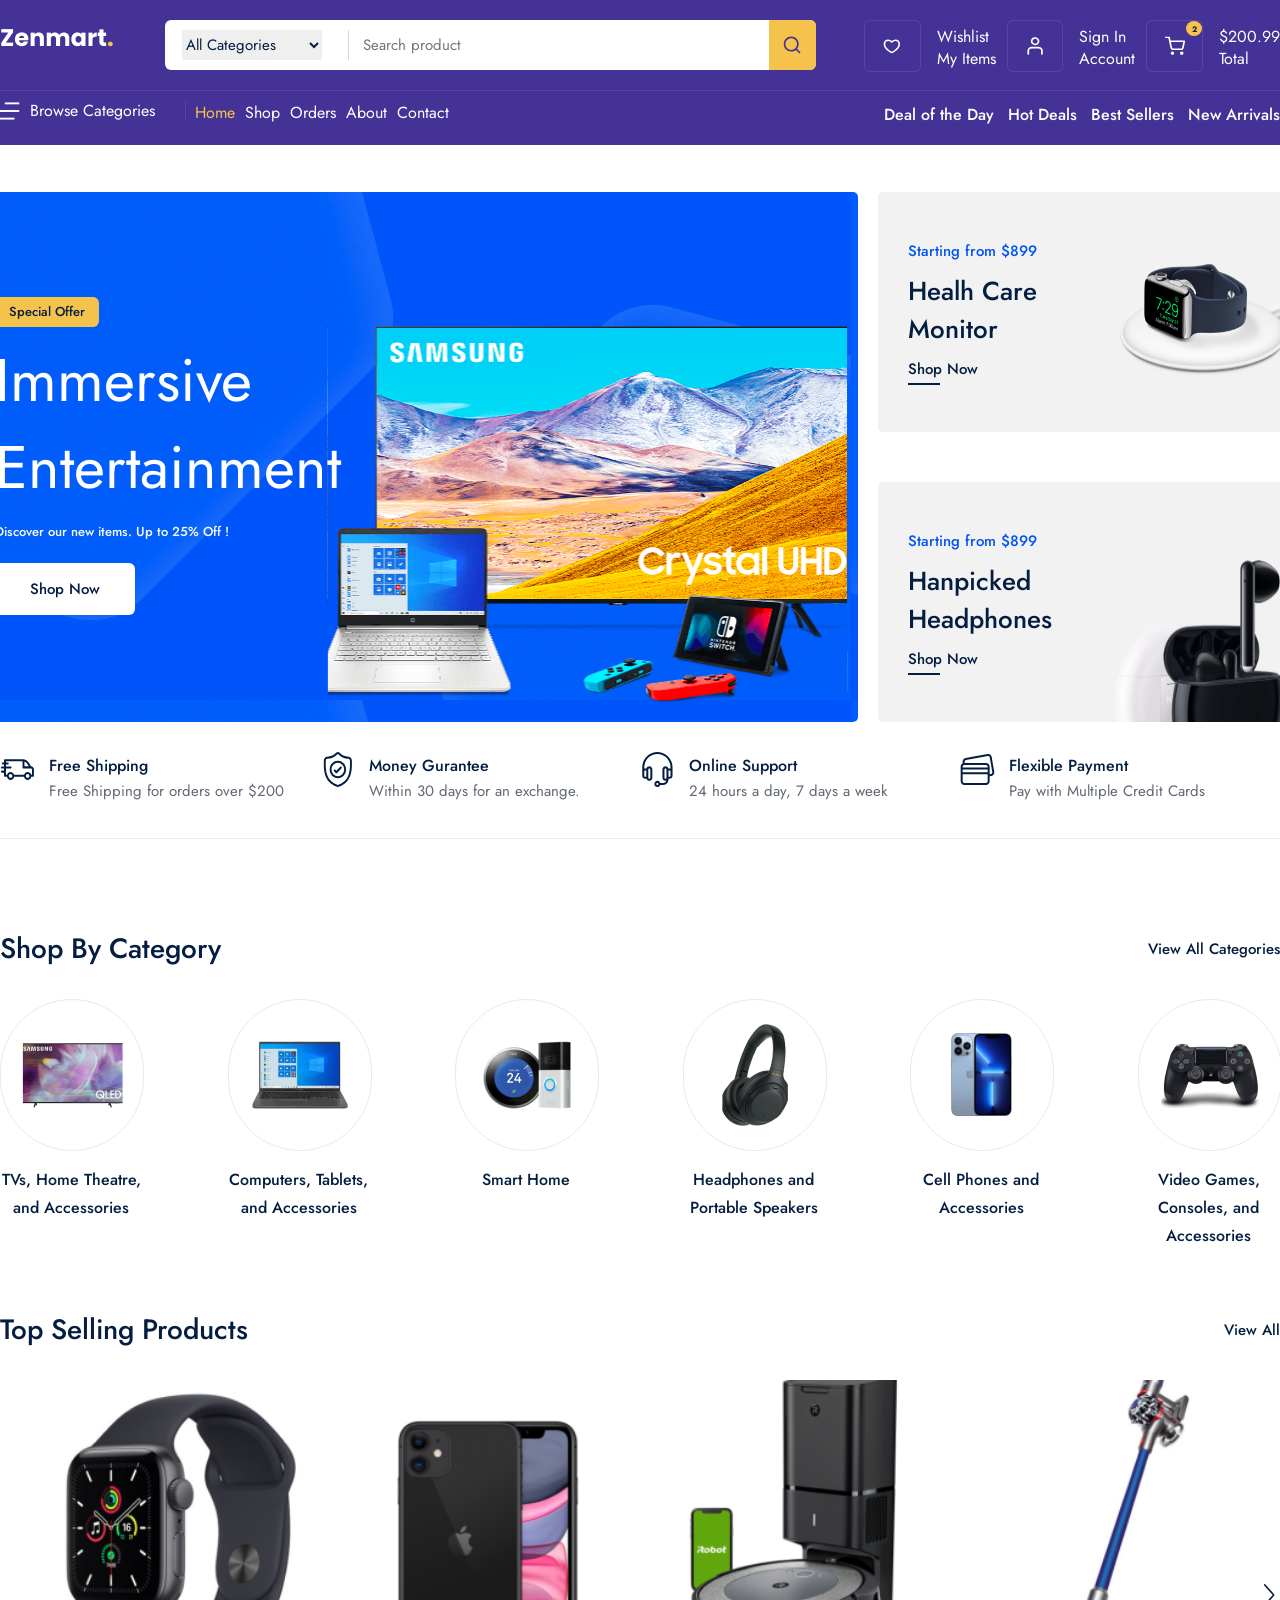
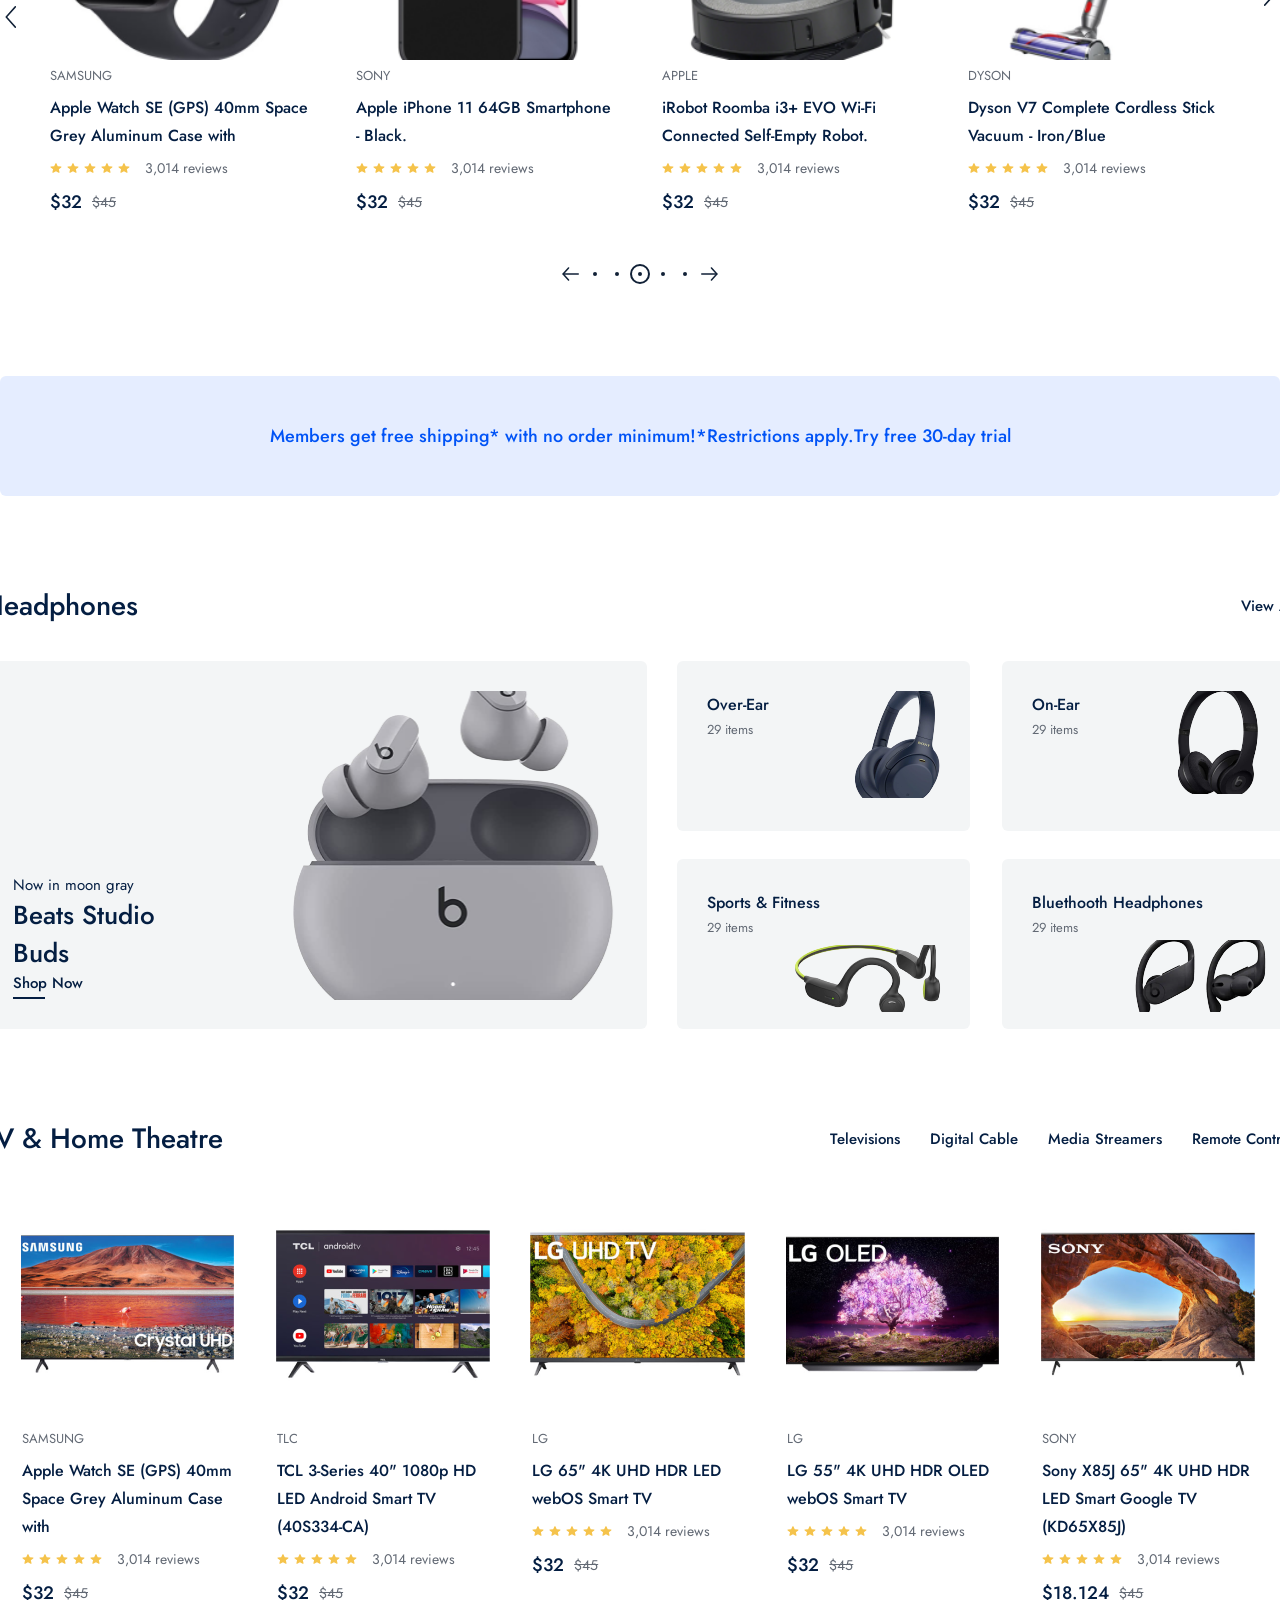
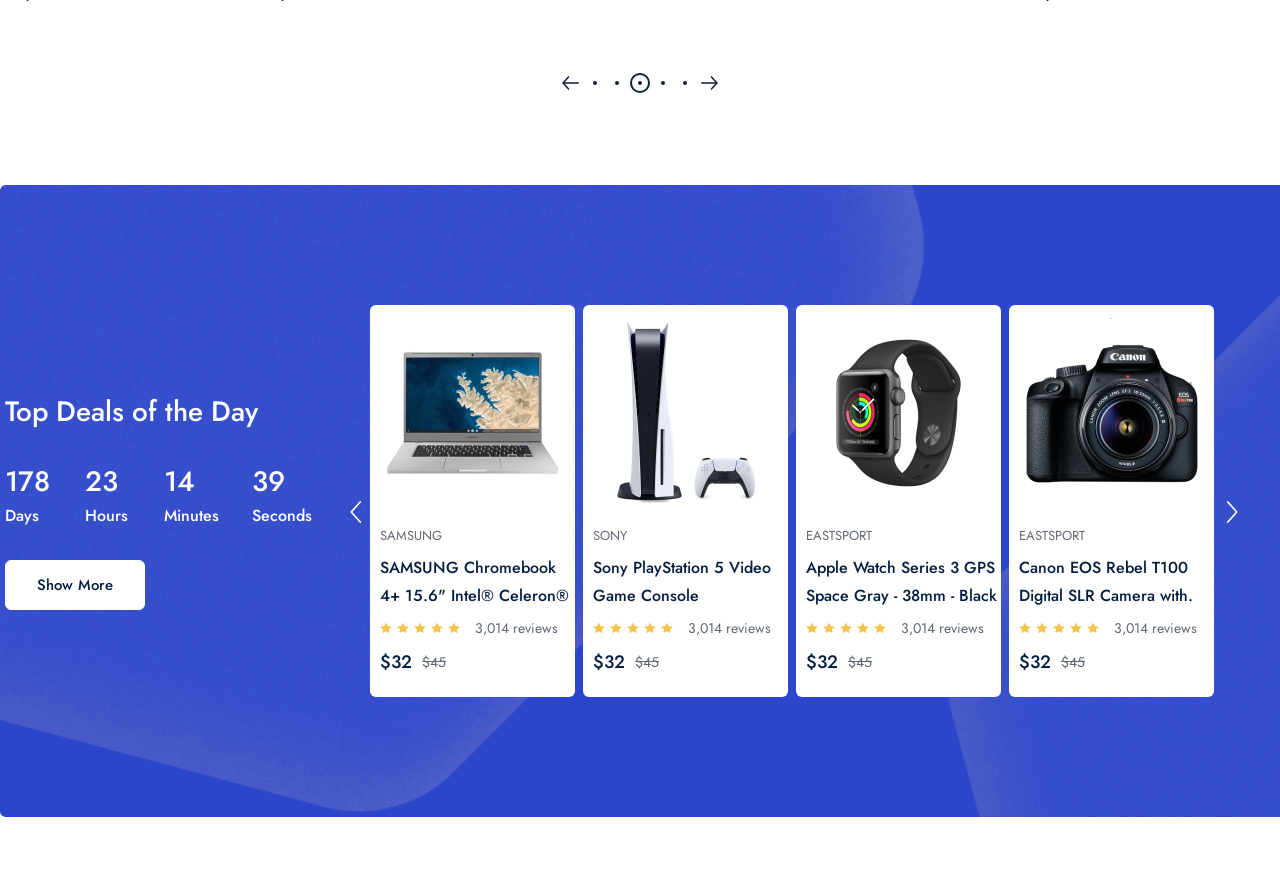
==== commit b0d63a19: "feat: completed event section" ====
--- a/index.html
+++ b/index.html
@@ -556,7 +556,7 @@
                     <span>3,014 reviews</span>
                   </div>
                   <div class="price_box">
-                    <strong>$399</strong>
+                    <strong>$32</strong>
                     <span>$45</span>
                   </div>
                 </div>
@@ -663,5 +663,152 @@
           </div>
       </div>
     </div>
+    <div class="event_frame">
+      <div class="container">
+        <div class="event_content_box ">
+          <span class="event_title">Top Deals of the Day</span>
+          <div class="timer_wrapper">
+            <div class="timer_box">
+              <strong>178</strong>
+              <span>Days</span>
+            </div>
+            <div class="timer_box">
+              <strong>23</strong>
+              <span>Hours</span>
+            </div>
+            <div class="timer_box">
+              <strong>14</strong>
+              <span>Minutes</span>
+            </div>
+            <div class="timer_box">
+              <strong>39</strong>
+              <span>Seconds</span>
+            </div>
+          </div>
+          <a href="">Show More</a>
+        </div>
+        <div class="event_product_wrapper">
+          <div class="next_prev_box">
+              <img src="./public/images/icons/next.svg" alt="" class="white_svg"/>
+            </div>
+<div class="event_product_boxes">
+  <div class="event_product_box">
+    <div class="event_product_img">
+     <a href="">
+       <img src="./public/images/products/sony_notebook.png" alt="">
+     </a>
+    </div>
+    <div class="product_content_box" style="padding: 0 0 0 10px;">
+                  <span class="product_title">Samsung</span>
+                  <a href="">
+                    
+                      <p class="product_desc">
+                      SAMSUNG Chromebook 4+ 15.6" Intel® Celeron®
+                    </p>
+                  
+                  </a>
+                  <div class="review_box">
+                    <img src="./public/images/icons/review.svg" alt="" />
+                    <img src="./public/images/icons/review.svg" alt="" />
+                    <img src="./public/images/icons/review.svg" alt="" />
+                    <img src="./public/images/icons/review.svg" alt="" />
+                    <img src="./public/images/icons/review.svg" alt="" />
+                    <span>3,014 reviews</span>
+                  </div>
+                  <div class="price_box" style="margin-bottom: 10px;">
+                    <strong>$32</strong>
+                    <span>$45</span>
+                  </div>
+                </div>
+  </div>
+  <div class="event_product_box">
+    <div class="event_product_img">
+      <a href="">
+        <img src="./public/images/products/sony_playstation.png" alt="">
+      </a>
+    </div>
+    <div class="product_content_box" style="padding: 0 0 0 10px;">
+                  <span class="product_title">Sony</span>
+                  <a href="">
+                    <a href="">
+                      <p class="product_desc">
+                      Sony PlayStation 5 Video Game Console
+                    </p>
+                    </a>
+                  </a>
+                  <div class="review_box">
+                    <img src="./public/images/icons/review.svg" alt="" />
+                    <img src="./public/images/icons/review.svg" alt="" />
+                    <img src="./public/images/icons/review.svg" alt="" />
+                    <img src="./public/images/icons/review.svg" alt="" />
+                    <img src="./public/images/icons/review.svg" alt="" />
+                    <span>3,014 reviews</span>
+                  </div>
+                  <div class="price_box" style="margin-bottom: 10px;">
+                    <strong>$32</strong>
+                    <span>$45</span>
+                  </div>
+                </div>
+  </div>
+  <div class="event_product_box">
+    <div class="event_product_img">
+      <a href="">
+        <img src="./public/images/products/apple_watch.png" alt="">
+      </a>
+    </div>
+    <div class="product_content_box" style="padding: 0 0 0 10px;">
+                  <span class="product_title">EASTSPORT</span>
+                  <a href="">
+                    <p class="product_desc">
+                      Apple Watch Series 3 GPS Space Gray - 38mm - Black
+                    </p>
+                  </a>
+                  <div class="review_box">
+                    <img src="./public/images/icons/review.svg" alt="" />
+                    <img src="./public/images/icons/review.svg" alt="" />
+                    <img src="./public/images/icons/review.svg" alt="" />
+                    <img src="./public/images/icons/review.svg" alt="" />
+                    <img src="./public/images/icons/review.svg" alt="" />
+                    <span>3,014 reviews</span>
+                  </div>
+                  <div class="price_box" style="margin-bottom: 10px;">
+                    <strong>$32</strong>
+                    <span>$45</span>
+                  </div>
+                </div>
+  </div>
+  <div class="event_product_box">
+    <div class="event_product_img">
+      <a href=""><img src="./public/images/products/canon_camera.png" alt=""></a>
+    </div>
+    <div class="product_content_box" style="padding: 0 0 0 10px;">
+                  <span class="product_title">EASTSPORT</span>
+                  <a href="">
+                    <p class="product_desc">
+                      Canon EOS Rebel T100 Digital SLR Camera with.
+                    </p>
+                  </a>
+                  <div class="review_box">
+                    <img src="./public/images/icons/review.svg" alt="" />
+                    <img src="./public/images/icons/review.svg" alt="" />
+                    <img src="./public/images/icons/review.svg" alt="" />
+                    <img src="./public/images/icons/review.svg" alt="" />
+                    <img src="./public/images/icons/review.svg" alt="" />
+                    <span>3,014 reviews</span>
+                  </div>
+                  <div class="price_box" style="margin-bottom: 10px;">
+                    <strong>$32</strong>
+                    <span>$45</span>
+                  </div>
+                </div>
+  </div>
+</div>
+            <div class="next_prev_box">
+              <img src="./public/images/icons/next.svg" alt="" class="white_svg" style="transform: scaleX(-1);"/>
+            </div>
+
+        </div>
+      </div>
+    </div>
   </body>
 </html>
--- a/public/css/home.css
+++ b/public/css/home.css
@@ -2,6 +2,9 @@
   padding-bottom: 60px;
   display: flex;
   flex-direction: column;
+}
+.white_svg {
+  filter: brightness(0) invert(1);
 }
 .container .category_top a:hover {
   border-bottom: 2px solid rgba(4, 30, 66, 1);
@@ -678,3 +681,115 @@
   align-items: center;
   background: #ffffff;
 }
+
+.home_page .event_frame {
+  position: relative;
+  margin-top: 90px;
+  width: 100%;
+  height: 632px;
+  display: flex;
+  flex-direction: row;
+  justify-content: center;
+  background-image: url("/public/images/icons/event_bg.png");
+}
+
+.event_frame .container {
+  flex-direction: row;
+  justify-content: center;
+}
+.container .event_content_box {
+  width: 340px;
+  height: auto;
+  display: flex;
+  flex-direction: column;
+  justify-content: center;
+}
+.event_content_box .event_title {
+  color: rgba(255, 255, 255, 1);
+
+  font-family: "Jost";
+  font-style: normal;
+  font-size: 28px;
+  font-weight: 500;
+  line-height: 40px;
+}
+.event_content_box .timer_wrapper {
+  margin: 30px 0;
+  display: flex;
+  flex-direction: row;
+}
+.timer_wrapper .timer_box {
+  margin-right: 33px;
+  width: 60px;
+  height: auto;
+  display: flex;
+  flex-direction: column;
+}
+.timer_box strong {
+  color: rgba(255, 255, 255, 1);
+
+  font-family: "Jost";
+  font-style: normal;
+  font-size: 28px;
+  font-weight: 500;
+  line-height: 40px;
+}
+.timer_box span {
+  color: rgba(255, 255, 255, 1);
+  font-family: "Jost";
+  font-style: normal;
+  font-size: 16px;
+  font-weight: 500;
+  line-height: 28px;
+}
+.event_content_box a {
+  display: flex;
+  align-items: center;
+  justify-content: center;
+  width: 140px;
+  height: 50px;
+  box-sizing: border-box;
+  border: 1px solid rgba(255, 255, 255, 1);
+  border-radius: 6px;
+  background: rgba(255, 255, 255, 1);
+  text-transform: capitalize;
+  color: rgba(4, 30, 66, 1);
+
+  font-family: "Jost";
+  font-style: normal;
+  font-size: 15px;
+  font-weight: 500;
+  line-height: 22px;
+}
+
+.container .event_product_wrapper {
+  width: 930px;
+  height: auto;
+  display: flex;
+  flex-direction: row;
+}
+.event_product_wrapper .event_product_boxes {
+  position: relative;
+  width: auto;
+  height: auto;
+  display: flex;
+  flex-direction: row;
+  align-items: center;
+}
+.event_product_boxes .event_product_box {
+  margin-right: 8px;
+  width: 205px;
+  height: 392px;
+  display: flex;
+  flex-direction: column;
+  border-radius: 6px;
+  background-color: #ffffff;
+}
+.event_product_box .event_product_img {
+  width: 100%;
+  height: 220px;
+  display: flex;
+  flex-direction: row;
+  align-items: center;
+  justify-content: center;
+}
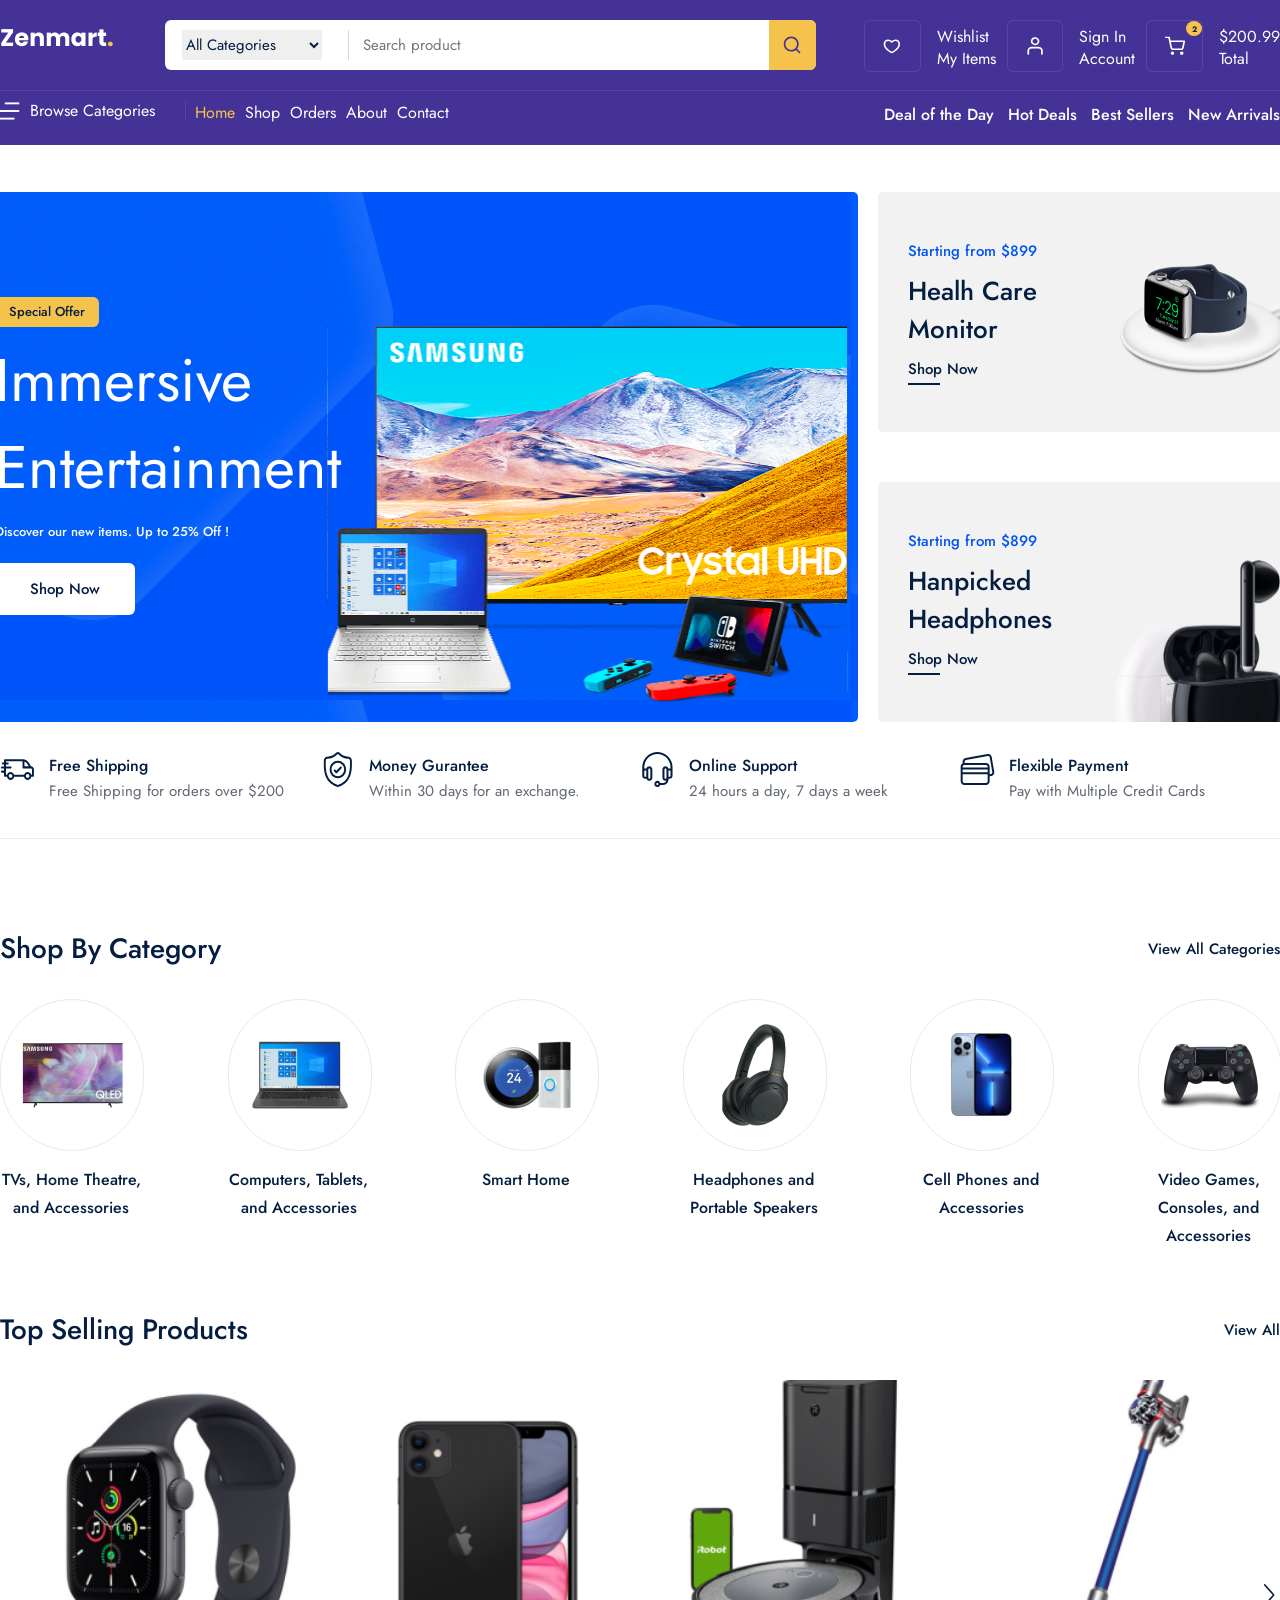
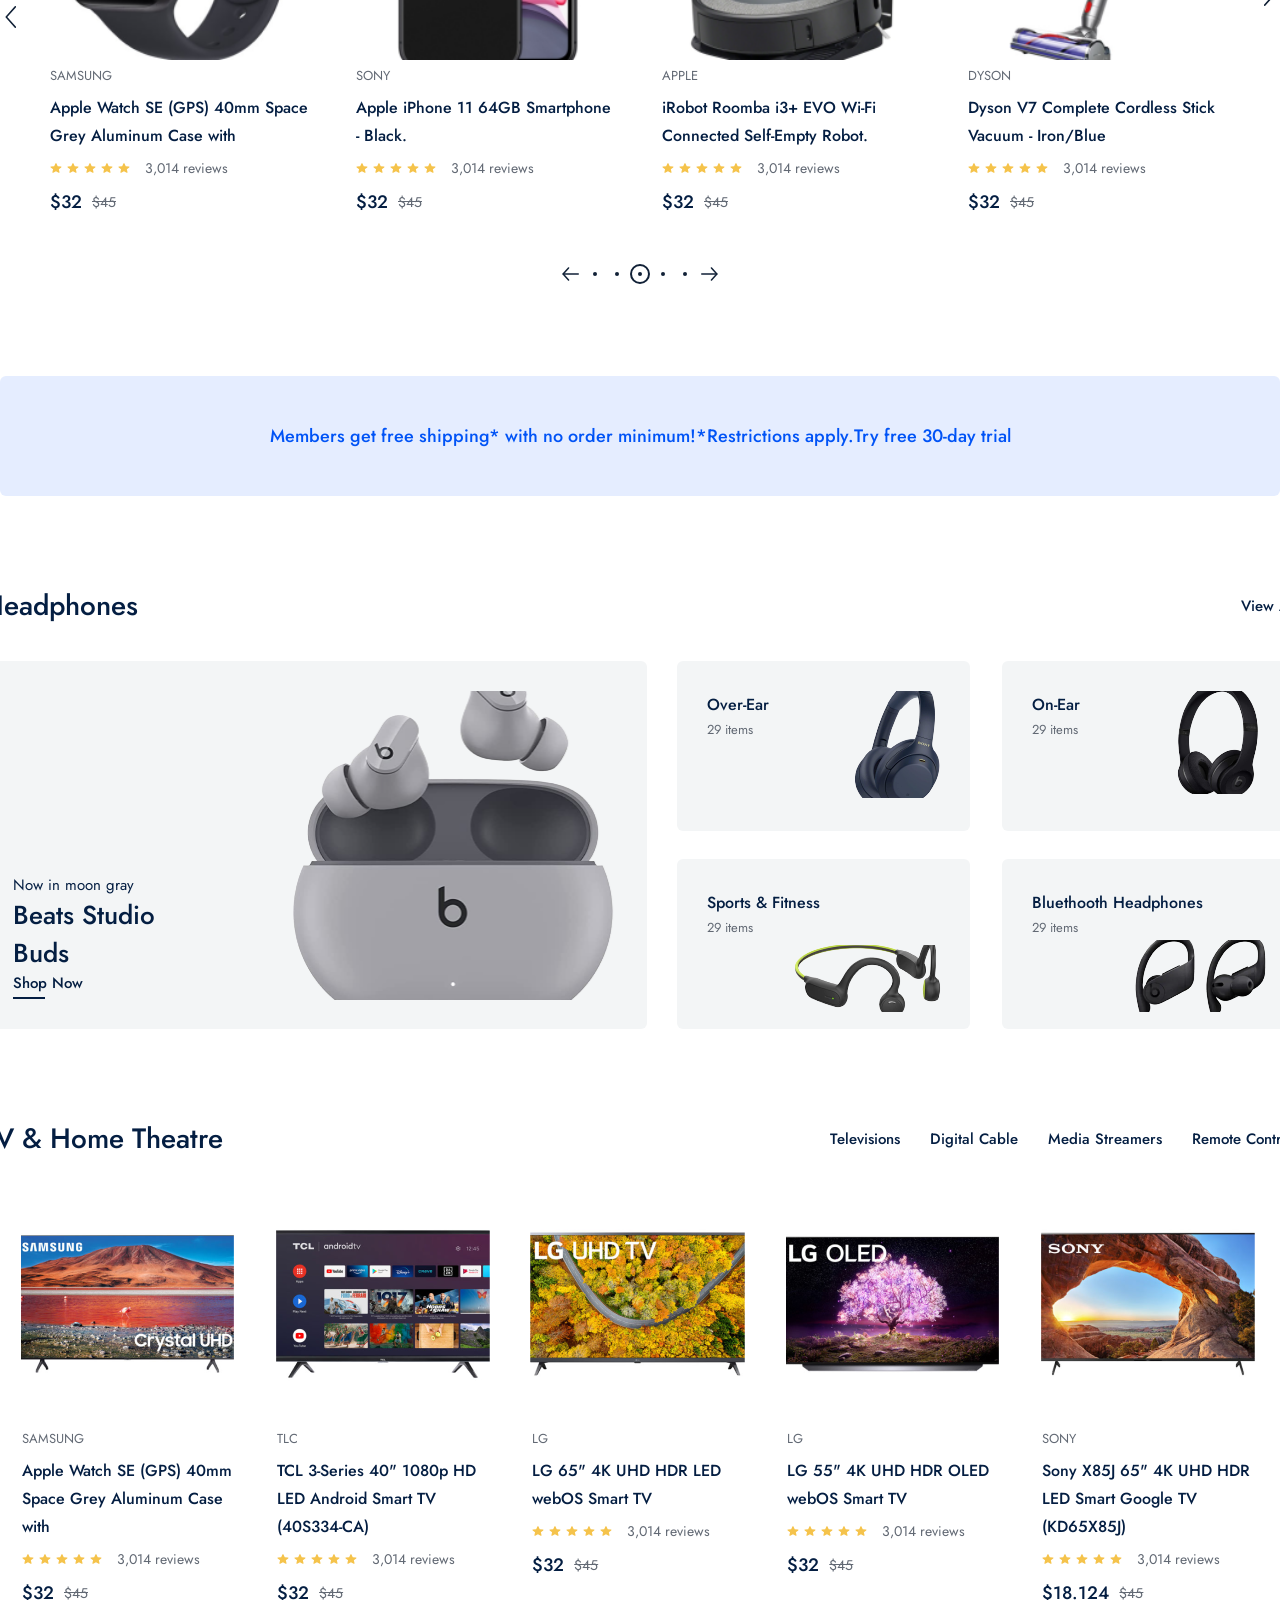
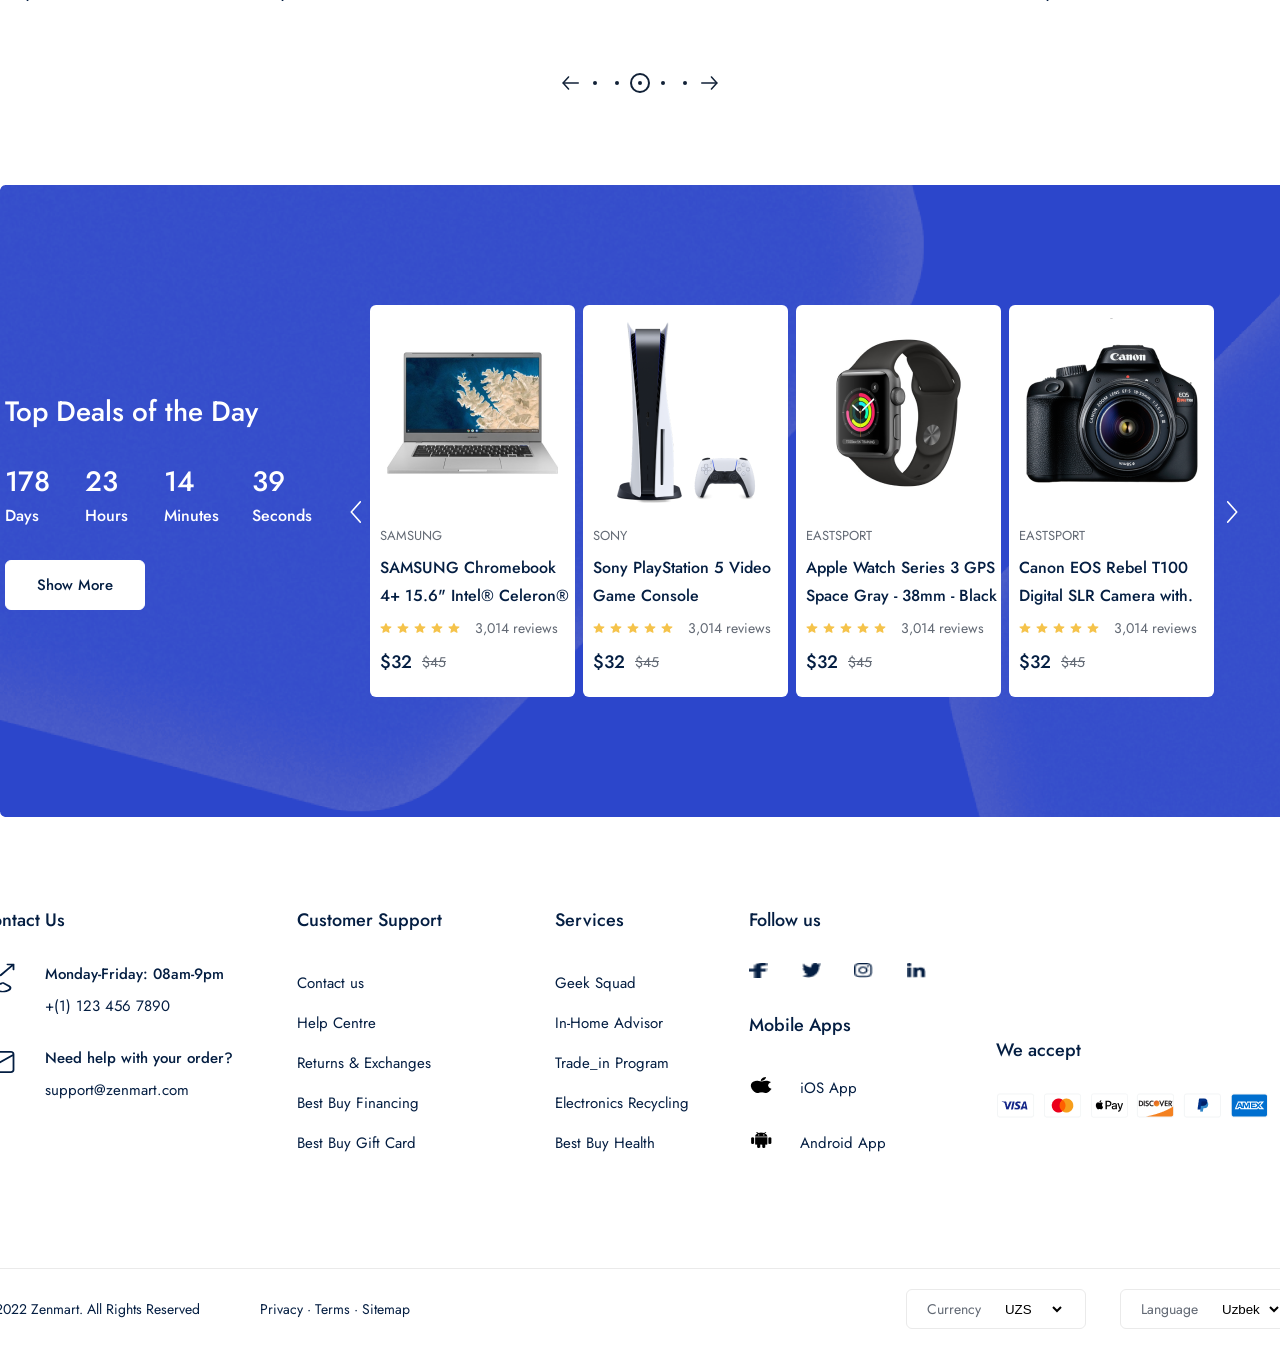
==== commit d6191628: "feat: homepage section completed" ====
--- a/index.html
+++ b/index.html
@@ -810,5 +810,106 @@
         </div>
       </div>
     </div>
+    <div class="footer_frame">
+      <div class="container">
+        <div class="footer_top">
+          <div class="footer_contact_box">
+            <span class="footer_spec_title">Contact Us</span>
+            <div class="footer_contact_main">
+              <img src="./public/images/icons/phone-call.svg" alt="">
+              <div>
+                <strong>Monday-Friday: 08am-9pm</strong>
+                <span>+(1) 123 456 7890</span>
+              </div>
+            </div>
+            <div class="footer_contact_main">
+              <img src="./public/images/icons/email.svg" alt="">
+              <div>
+                <strong>Need help with your order?</strong>
+                <span>support@zenmart.com</span>
+              </div>
+            </div>
+          </div>
+          <div class="customer_support">
+            <div class="customer_support_name">Customer Support</div>
+            <div class="info">
+              <span >Contact us</span>
+              <span >Help Centre</span>
+              <span >Returns & Exchanges</span>
+              <span >Best Buy Financing</span>
+              <span >Best Buy Gift Card</span>
+            </div>
+          </div>
+          <div class="customer_support" title="service">
+            <div class="customer_support_name">Services</div>
+            <div class="info">
+              <span >Geek Squad</span>
+              <span >In-Home Advisor</span>
+              <span >Trade_in Program</span>
+              <span >Electronics Recycling</span>
+              <span >Best Buy Health</span>
+            </div>
+          </div>
+          <div class="follow_us">
+              <span class="follow_box">Follow us</span>
+              <div class="social">
+                <a href=""><img src="./public/images/icons/face.png" alt=""></a>
+                <a href=""><img src="./public/images/icons/twitter.png" alt=""></a>
+                <a href=""><img src="./public/images/icons/insta.png" alt=""></a>
+                <a href=""><img src="./public/images/icons/in.png" alt=""></a>
+              </div>
+            <div class="mobile_apps">
+              <span class="follow_box">Mobile Apps</span>
+              <div class="apps">
+                <a href="">
+                  <img src="/public/images/icons/apple_icon.png" alt="">
+                  <span class="info">iOS App</span>
+                </a>
+                <a href="">
+                  <img src="/public/images/icons/android_icon.png" alt="">
+                  <span class="info">Android App</span>
+                </a>
+              </div>
+            </div>
+          </div>
+          <div class="footer_media_box" style="margin-left: 70px;">
+            <div class="footer_media_main" style="margin-top: 130px;">
+                <span class="footer_spec_title" style="margin-bottom: 30px;">We accept</span>
+                <div class="card_box">
+                  <img src="./public/images/icons/visa.png" alt="">
+                  <img src="./public/images/icons/master_card.png" alt="">
+                  <img src="./public/images/icons/apple_pay.png" alt="">
+                  <img src="./public/images/icons/dicvover.png" alt="">
+                  <img src="./public/images/icons/paypal.png" alt="">
+                  <img src="./public/images/icons/amex.png" alt="">
+                </div>
+            </div>
+          </div>
+        </div>
+        <div class="footer_bottom">
+          <div class="footer_main">
+            <div class="footer_bottom_left">
+              <span>© 2022 Zenmart. All Rights Reserved</span>
+              <span>Privacy  ·  Terms  ·  Sitemap</span>
+            </div>
+            <div class="footer_bottom_right">
+              <div class="footer_select_box">
+                <span>Currency</span>
+                <select name="" id="">
+                  <option value="" selected>USD</option>
+                   <option value="" selected>UZS</option>
+                </select>
+              </div><div class="footer_select_box">
+                <span>Language</span>
+                <select name="" id="">
+                  <option value="" selected>English</option>
+                   <option value="" selected>Uzbek</option>
+                </select>
+              </div>
+            </div>
+          </div>
+        </div>
+      </div>
+    </div>
   </body>
 </html>
--- a/public/css/command.css
+++ b/public/css/command.css
@@ -543,3 +543,225 @@
   letter-spacing: 0%;
   text-align: center;
 }
+/*FOOTER FRAME*/
+
+.footer_frame {
+  padding: 90px 0 20px;
+  position: relative;
+  width: 100%;
+  height: auto;
+  display: flex;
+  flex-direction: row;
+  justify-content: center;
+  background-color: #ffffff;
+}
+.footer_spec_title {
+  display: block;
+  color: rgba(4, 30, 66, 1);
+  margin-bottom: 30px;
+  font-family: "Jost";
+  font-style: normal;
+  font-size: 18px;
+  font-weight: 500;
+  line-height: 26px;
+}
+.footer_frame .container {
+  flex-direction: column;
+}
+
+.container .footer_top {
+  height: auto;
+  width: 100%;
+  display: flex;
+  flex-direction: row;
+}
+
+.top .footer_contact_box {
+  display: flex;
+  flex-direction: column;
+}
+.footer_contact_box .footer_contact_main {
+  margin-bottom: 30px;
+  display: flex;
+  flex-direction: row;
+}
+.footer_contact_main img {
+  width: 35px;
+  height: 30px;
+}
+.footer_contact_main div {
+  margin-left: 30px;
+  display: flex;
+  flex-direction: column;
+}
+.footer_contact_main div strong {
+  color: rgba(4, 30, 66, 1);
+
+  font-family: "Jost";
+  font-style: Medium;
+  font-size: 15px;
+  font-weight: 500;
+  line-height: 22px;
+}
+.footer_contact_main div span {
+  margin-top: 10px;
+  color: rgba(4, 30, 66, 1);
+  font-family: "Jost";
+  font-style: normal;
+  font-size: 15px;
+  font-weight: 400;
+  line-height: 22px;
+}
+.customer_support {
+  margin-left: 64px;
+  width: 194px;
+  height: auto;
+  display: flex;
+  flex-direction: column;
+}
+.customer_support .info {
+  height: auto;
+  width: 100%;
+  display: flex;
+  flex-direction: column;
+}
+
+.info {
+  color: rgba(4, 30, 66, 1);
+  font-family: "Jost";
+  font-style: normal;
+  font-size: 15px;
+  font-weight: 400;
+  line-height: 40px;
+}
+.customer_support_name {
+  display: block;
+  color: rgba(4, 30, 66, 1);
+  margin-bottom: 30px;
+  font-family: "Jost";
+  font-style: normal;
+  font-size: 18px;
+  font-weight: 500;
+  line-height: 26px;
+}
+.service {
+  height: auto;
+  width: 177px;
+  margin-left: 40px;
+}
+
+.follow_us .follow_box {
+  display: block;
+  color: rgba(4, 30, 66, 1);
+  margin-bottom: 30px;
+  font-family: "Jost";
+  font-style: normal;
+  font-size: 18px;
+  font-weight: 500;
+  line-height: 26px;
+}
+.follow_us .social {
+  height: auto;
+  width: 177px;
+  display: flex;
+  flex-direction: row;
+  justify-content: space-between;
+}
+.social img {
+  width: 19px;
+  height: 15px;
+}
+.mobile_apps {
+  margin-top: 30px;
+  display: flex;
+  flex-direction: column;
+  width: 177px;
+  height: auto;
+}
+.mobile_apps .apps {
+  display: flex;
+  flex-direction: column;
+  justify-content: center;
+}
+.apps a {
+  margin-bottom: 15px;
+}
+.apps span {
+  margin-left: 22px;
+}
+
+.footer_media_main .card_box {
+  width: 272px;
+  display: flex;
+  flex-direction: row;
+  justify-content: space-between;
+}
+
+.container .footer_bottom {
+  margin-top: 90px;
+  width: 100%;
+  height: 60px;
+  display: flex;
+  flex-direction: row;
+  align-items: flex-end;
+  border-top: 1px solid rgba(234, 234, 234, 1);
+}
+.footer_bottom .footer_main {
+  width: 100%;
+  height: auto;
+  display: flex;
+  flex-direction: row;
+}
+.footer_main .footer_bottom_left {
+  width: 940px;
+  height: auto;
+  display: flex;
+  flex-direction: row;
+}
+
+.footer_bottom_left span {
+  margin-right: 60px;
+  color: rgba(4, 30, 66, 1);
+  font-family: "Jost";
+  font-style: normal;
+  font-size: 14px;
+  font-weight: 400;
+  line-height: 40px;
+}
+.footer_main .footer_bottom_right {
+  width: 400px;
+  height: auto;
+  display: flex;
+  flex-direction: row;
+  justify-content: space-between;
+}
+.footer_bottom_right .footer_select_box {
+  padding: 10px 20px;
+  box-sizing: border-box;
+  width: 180px;
+  height: 40px;
+  display: flex;
+  flex-direction: row;
+  align-items: center;
+  background: #ffffff;
+  border: 1px solid #eaeaea;
+  border-radius: 6px;
+}
+.footer_select_box span {
+  color: rgba(98, 105, 116, 1);
+
+  font-family: "Jost";
+  font-style: normal;
+  font-size: 14px;
+  font-weight: 400;
+  line-height: 40px;
+}
+.footer_select_box select {
+  width: 70px;
+  height: 90%;
+  margin-left: 20px;
+  background: none;
+  outline: none;
+  border: none;
+  cursor: pointer;
+}
--- a/public/css/home.css
+++ b/public/css/home.css
@@ -1,5 +1,5 @@
 .home_page {
-  padding-bottom: 60px;
+  padding-bottom: 0px;
   display: flex;
   flex-direction: column;
 }
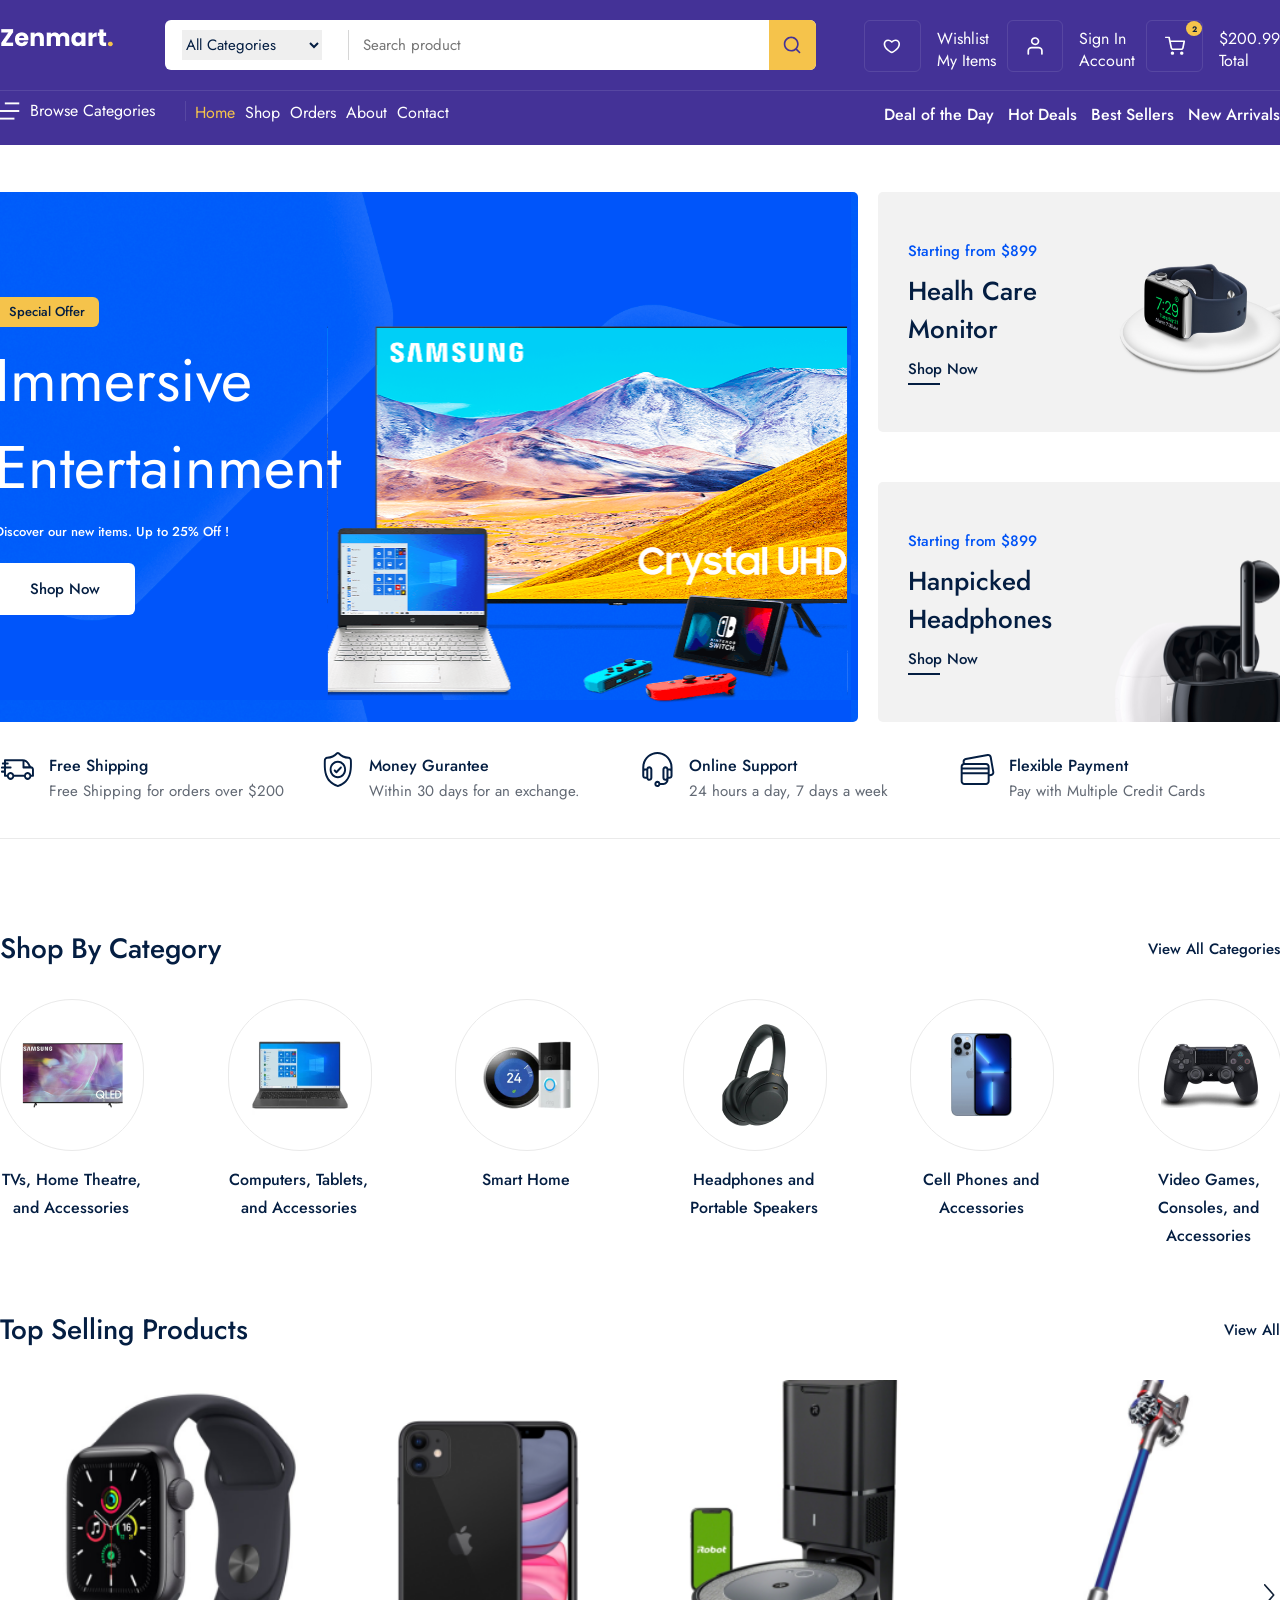
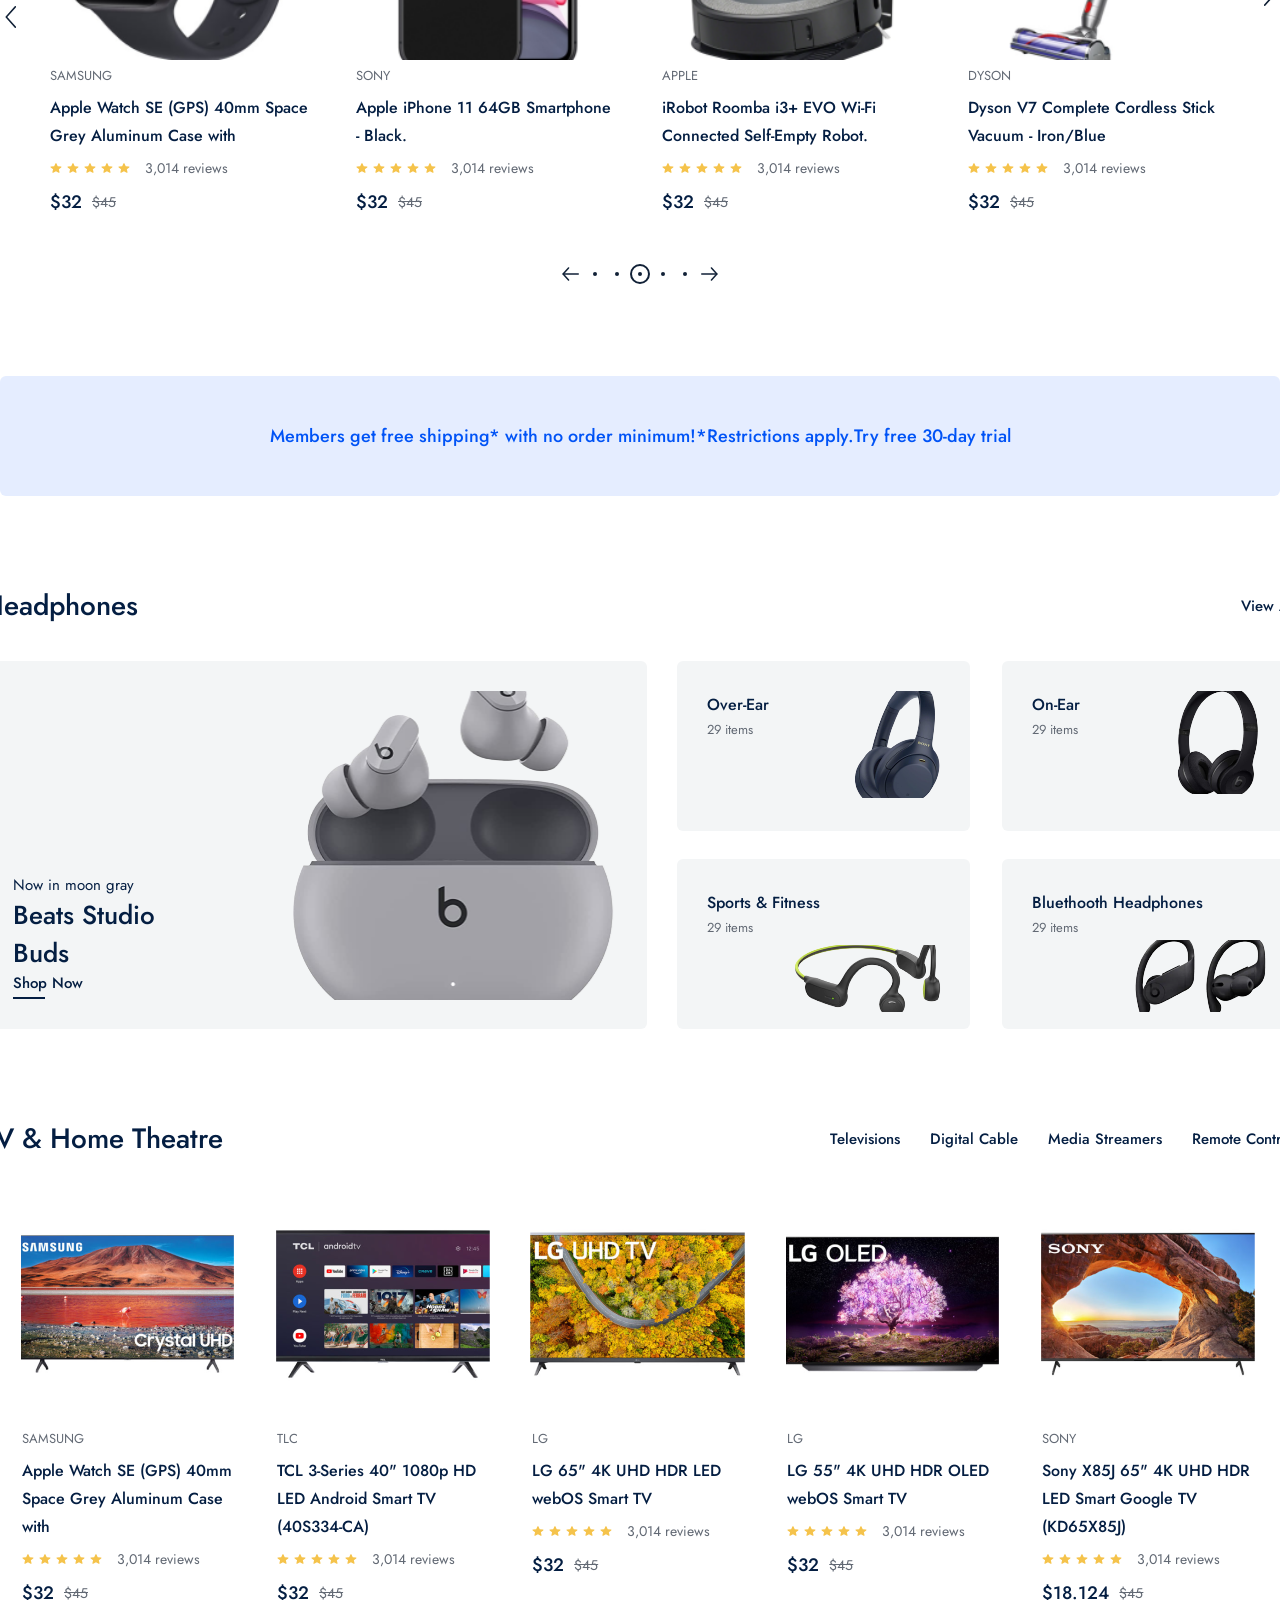
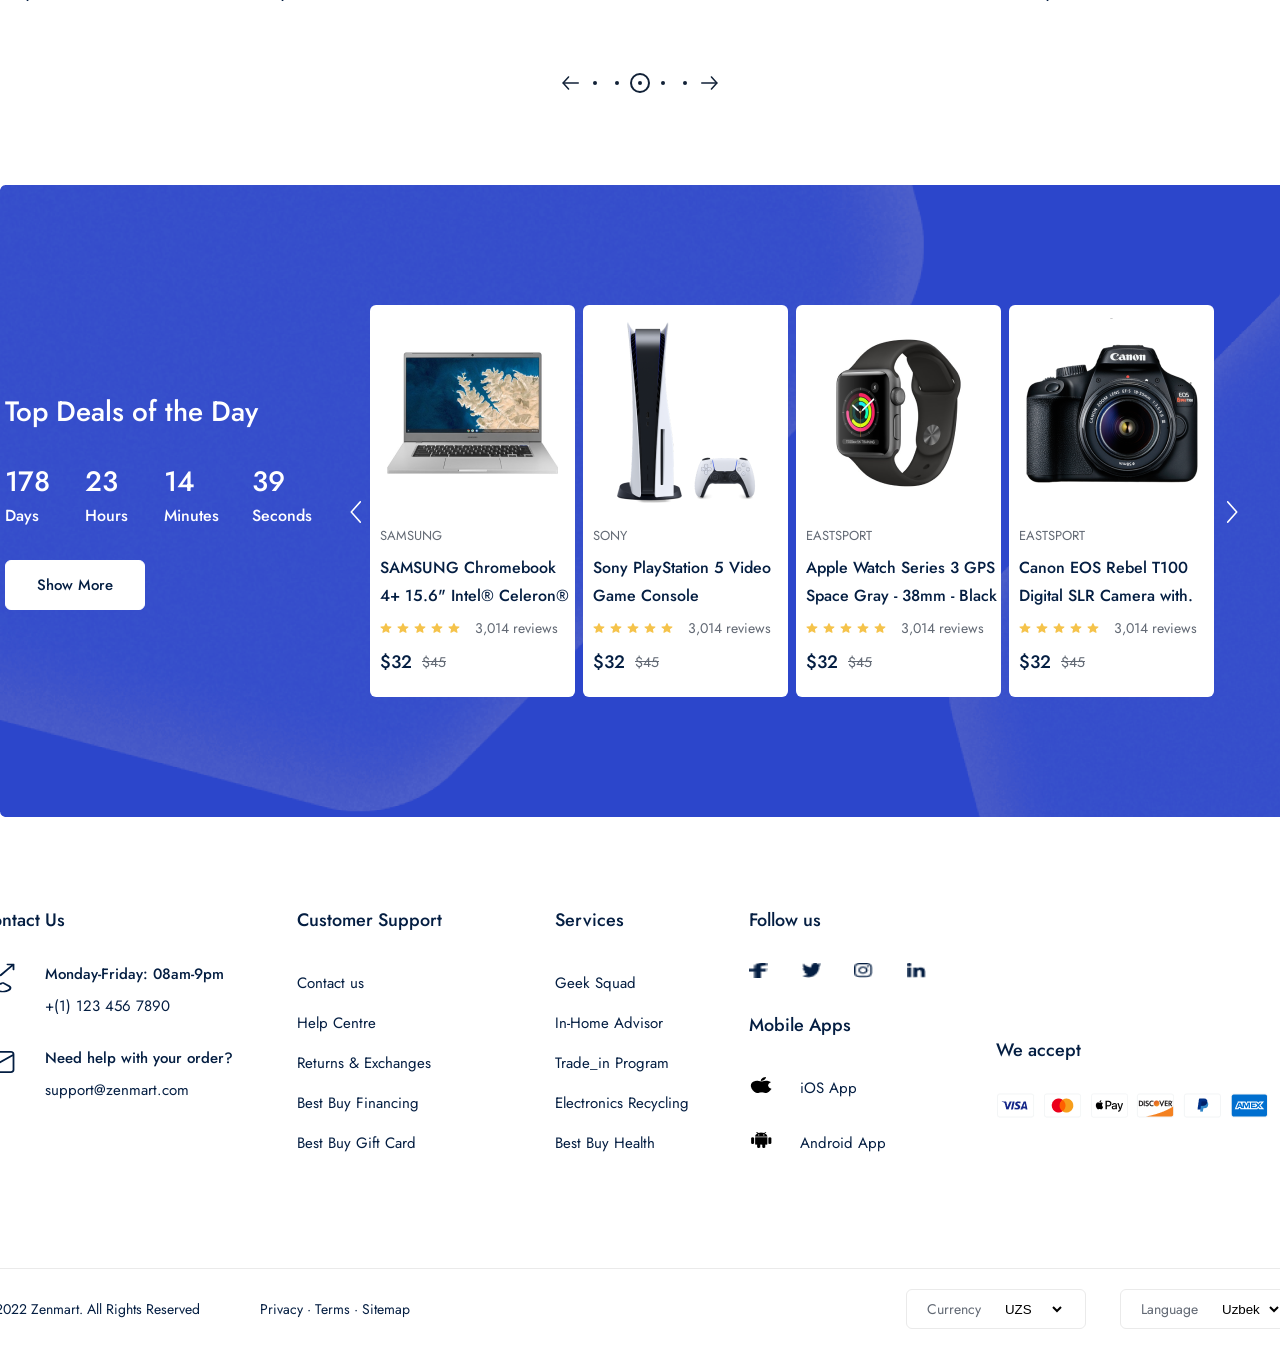
==== commit 3e3a7375: "fix: a links are complited" ====
--- a/index.html
+++ b/index.html
@@ -34,36 +34,41 @@
               <img src="./public/images/icons/search.svg" alt="" />
             </div>
           </div>
-
           <div class="nav_top_menu">
-            <div class="top_menu_box">
-              <div class="box_icon_box">
-                <img src="./public/images/icons/heart.svg" alt="" />
-              </div>
-              <div class="box_info_box">
-                <span>Wishlist</span>
-                <strong>My Items</strong>
-              </div>
-            </div>
-            <div class="top_menu_box">
-              <div class="box_icon_box">
-                <img src="./public/images/icons/profile.svg" alt="" />
-              </div>
-              <div class="box_info_box">
-                <span>Sign In</span>
-                <strong>Account</strong>
-              </div>
-            </div>
-            <div class="top_menu_box">
-              <div class="box_icon_box">
-                <div class="busket_count">2</div>
-                <img src="./public/images/icons/shopping-cart.svg" alt="" />
-              </div>
-              <div class="box_info_box">
-                <span>$200.99</span>
-                <strong>Total</strong>
-              </div>
-            </div>
+            <a href="./order/cart.html">
+              <div class="top_menu_box">
+                <div class="box_icon_box">
+                  <img src="./public/images/icons/heart.svg" alt="" />
+                </div>
+                <div class="box_info_box">
+                  <span>Wishlist</span>
+                  <strong>My Items</strong>
+                </div>
+              </div>
+            </a>
+            <a href="./other/login..html">
+              <div class="top_menu_box">
+                <div class="box_icon_box">
+                  <img src="./public/images/icons/profile.svg" alt="" />
+                </div>
+                <div class="box_info_box">
+                  <span>Sign In</span>
+                  <strong>Account</strong>
+                </div>
+              </div>
+            </a>
+            <a href="./order/cart.html">
+              <div class="top_menu_box">
+                <div class="box_icon_box">
+                  <div class="busket_count">2</div>
+                  <img src="./public/images/icons/shopping-cart.svg" alt="" />
+                </div>
+                <div class="box_info_box">
+                  <span>$200.99</span>
+                  <strong>Total</strong>
+                </div>
+              </div>
+            </a>
           </div>
         </div>
         <div class="navbar_bott">
@@ -73,11 +78,11 @@
               <span>Browse Categories</span>
             </div>
             <div class="navbar_route_menu">
-              <a href="" class="title">Home</a>
-              <a href="">Shop</a>
-              <a href="">Orders</a>
-              <a href="">About</a>
-              <a href="">Contact</a>
+              <a href="./index.html" class="title">Home</a>
+              <a href="./product/all.html">Shop</a>
+              <a href="./order/cart.html">Orders</a>
+              <a href="./other/about.html">About</a>
+              <a href="./other/contact.html">Contact</a>
             </div>
             <div class="sorting_menu">
               <span>Deal of the Day</span>
@@ -97,7 +102,7 @@
               <div>Special Offer</div>
               <span>Immersive Entertainment</span>
               <p>Discover our new items. Up to 25% Off !</p>
-              <a href="">Shop Now</a>
+              <a href="./product/all.html">Shop Now</a>
               <img src="./public/images/icons/header_img.svg" alt="" />
             </div>
           </div>
@@ -106,7 +111,7 @@
               <div class="box_left">
                 <span>Starting from $899</span>
                 <p>Healh Care Monitor</p>
-                <a href="">Shop Now</a>
+                <a href="./product/chosenProduct.html">Shop Now</a>
                 <div class="hover_border"></div>
               </div>
               <div class="box_right">
@@ -117,7 +122,7 @@
               <div class="box_left">
                 <span>Starting from $899</span>
                 <p>Hanpicked Headphones</p>
-                <a href="">Shop Now</a>
+                <a href="./product/chosenProduct.html">Shop Now</a>
                 <div class="hover_border"></div>
               </div>
               <div class="box_right">
@@ -163,7 +168,7 @@
         <div class="container">
           <div class="category_top">
             <span>Shop by Category</span>
-            <a href="">View All Categories</a>
+            <a href="./product/all.html">View All Categories</a>
           </div>
           <div class="category_wrapper">
             <div class="category_box">
@@ -209,7 +214,7 @@
         <div class="container">
           <div class="category_top">
             <span>Top Selling Products</span>
-            <a href="">View All</a>
+            <a href="./product/all.html">View All</a>
           </div>
           <div class="category_wrapper">
             <div class="next_prev_box">
@@ -217,7 +222,7 @@
             </div>
             <div class="product_boxes">
               <div class="product_box">
-                <a href="">
+                <a href="./product/chosenProduct.html">
                   <div
                     class="product_image_box"
                     style="
@@ -252,7 +257,7 @@
                 </div>
               </div>
               <div class="product_box">
-                <a href="">
+                <a href="./product/chosenProduct.html">
                   <div
                     class="product_image_box"
                     style="
@@ -287,7 +292,7 @@
                 </div>
               </div>
               <div class="product_box">
-                <a href="">
+                <a href="./product/chosenProduct.html">
                   <div
                     class="product_image_box"
                     style="
@@ -322,7 +327,7 @@
                 </div>
               </div>
               <div class="product_box">
-                <a href="">
+                <a href="./product/chosenProduct.html">
                   <div
                     class="product_image_box"
                     style="
@@ -406,14 +411,14 @@
         <div class="container">
           <div class="category_top">
             <span>Headphones</span>
-            <a href="">View All</a>
+            <a href="./product/all.html">View All</a>
           </div>
           <div class="spec_product_wrapper">
             <div class="big_product_box">
               <div class="big_product_content">
                 <span>Now in moon gray</span>
                 <p>Beats Studio Buds</p>
-                <a href="">Shop Now</a>
+                <a href="./product/chosenProduct.html">Shop Now</a>
                 <div class="hover_border"></div>
               </div>
               <img src="./public/images/products/headphone_big.png" alt="" />
@@ -478,12 +483,12 @@
               <img src="./public/images/icons/next.svg" alt="" />
             </div>
             <div class="tv_product_boxes">
-              <div class="tv_product_box">  
-             <div class="product_img">
-                <a href="">
-                  <img src="./public/images/products/samsung_tv.png" alt="">
-                </a>
-              </div>
+              <div class="tv_product_box">
+                <div class="product_img">
+                  <a href="./product/chosenProduct.html">
+                    <img src="./public/images/products/samsung_tv.png" alt="" />
+                  </a>
+                </div>
                 <div class="product_content_box">
                   <span class="product_title">Samsung</span>
                   <a href="">
@@ -504,17 +509,16 @@
                     <span>$45</span>
                   </div>
                 </div>
-            </div>
-            <div class="tv_product_box">  
-             <div class="product_img">
-                <a href="">
-                  <img src="./public/images/products/tcl.png" alt="">
-                </a>
-                
-              </div>
+              </div>
+              <div class="tv_product_box">
+                <div class="product_img">
+                  <a href="./product/chosenProduct.html">
+                    <img src="./public/images/products/tcl.png" alt="" />
+                  </a>
+                </div>
                 <div class="product_content_box">
                   <span class="product_title">TLC</span>
-                  <a href="">
+                  <a href="./product/chosenProduct.html">
                     <p class="product_desc">
                       TCL 3-Series 40" 1080p HD LED Android Smart TV (40S334-CA)
                     </p>
@@ -532,17 +536,16 @@
                     <span>$45</span>
                   </div>
                 </div>
-            </div>
-            <div class="tv_product_box">  
-             <div class="product_img">
-                <a href="">
-                  <img src="./public/images/products/LG-UHD.png" alt="">
-                </a>
-                
-              </div>
+              </div>
+              <div class="tv_product_box">
+                <div class="product_img">
+                  <a href="./product/chosenProduct.html">
+                    <img src="./public/images/products/LG-UHD.png" alt="" />
+                  </a>
+                </div>
                 <div class="product_content_box">
                   <span class="product_title">LG</span>
-                  <a href="">
+                  <a href="./product/chosenProduct.html">
                     <p class="product_desc">
                       LG 65" 4K UHD HDR LED webOS Smart TV
                     </p>
@@ -560,19 +563,18 @@
                     <span>$45</span>
                   </div>
                 </div>
-            </div>
-            <div class="tv_product_box">  
-             <div class="product_img">
-                <a href="">
-                  <img src="./public/images/products/LG-OLED.png" alt="">
-                </a>
-                
-              </div>
+              </div>
+              <div class="tv_product_box">
+                <div class="product_img">
+                  <a href="./product/chosenProduct.html">
+                    <img src="./public/images/products/LG-OLED.png" alt="" />
+                  </a>
+                </div>
                 <div class="product_content_box">
                   <span class="product_title">LG</span>
-                  <a href="">
-                    <p class="product_desc">
-                      LG 55" 4K UHD HDR OLED webOS Smart TV 
+                  <a href="./product/chosenProduct.html">
+                    <p class="product_desc">
+                      LG 55" 4K UHD HDR OLED webOS Smart TV
                     </p>
                   </a>
                   <div class="review_box">
@@ -588,17 +590,16 @@
                     <span>$45</span>
                   </div>
                 </div>
-            </div>
-            <div class="tv_product_box">  
-             <div class="product_img">
-                <a href="">
-                  <img src="./public/images/products/SONY-TV.png" alt="">
-                </a>
-                
-              </div>
+              </div>
+              <div class="tv_product_box">
+                <div class="product_img">
+                  <a href="./product/chosenProduct.html">
+                    <img src="./public/images/products/SONY-TV.png" alt="" />
+                  </a>
+                </div>
                 <div class="product_content_box">
                   <span class="product_title">Sony</span>
-                  <a href="">
+                  <a href="./product/chosenProduct.html">
                     <p class="product_desc">
                       Sony X85J 65" 4K UHD HDR LED Smart Google TV (KD65X85J)
                     </p>
@@ -616,17 +617,17 @@
                     <span>$45</span>
                   </div>
                 </div>
-            </div>
-            <div class="next_prev_box">
-              <img
-                src="./public/images/icons/next.svg"
-                alt=""
-                style="transform: scaleX(-1)"
-              />
-            </div>
-          </div>
-        </div>
-        <div class="pagination_box">
+              </div>
+              <div class="next_prev_box">
+                <img
+                  src="./public/images/icons/next.svg"
+                  alt=""
+                  style="transform: scaleX(-1)"
+                />
+              </div>
+            </div>
+          </div>
+          <div class="pagination_box">
             <div class="pagination_main">
               <img src="./public/images/icons/arrow-prev_next.svg" alt="" />
               <div class="pagination_dot">
@@ -661,79 +662,87 @@
               />
             </div>
           </div>
+        </div>
       </div>
-    </div>
-    <div class="event_frame">
-      <div class="container">
-        <div class="event_content_box ">
-          <span class="event_title">Top Deals of the Day</span>
-          <div class="timer_wrapper">
-            <div class="timer_box">
-              <strong>178</strong>
-              <span>Days</span>
-            </div>
-            <div class="timer_box">
-              <strong>23</strong>
-              <span>Hours</span>
-            </div>
-            <div class="timer_box">
-              <strong>14</strong>
-              <span>Minutes</span>
-            </div>
-            <div class="timer_box">
-              <strong>39</strong>
-              <span>Seconds</span>
-            </div>
-          </div>
-          <a href="">Show More</a>
-        </div>
-        <div class="event_product_wrapper">
-          <div class="next_prev_box">
-              <img src="./public/images/icons/next.svg" alt="" class="white_svg"/>
-            </div>
-<div class="event_product_boxes">
-  <div class="event_product_box">
-    <div class="event_product_img">
-     <a href="">
-       <img src="./public/images/products/sony_notebook.png" alt="">
-     </a>
-    </div>
-    <div class="product_content_box" style="padding: 0 0 0 10px;">
+      <div class="event_frame">
+        <div class="container">
+          <div class="event_content_box">
+            <span class="event_title">Top Deals of the Day</span>
+            <div class="timer_wrapper">
+              <div class="timer_box">
+                <strong>178</strong>
+                <span>Days</span>
+              </div>
+              <div class="timer_box">
+                <strong>23</strong>
+                <span>Hours</span>
+              </div>
+              <div class="timer_box">
+                <strong>14</strong>
+                <span>Minutes</span>
+              </div>
+              <div class="timer_box">
+                <strong>39</strong>
+                <span>Seconds</span>
+              </div>
+            </div>
+            <a href="./product/all.html">Show More</a>
+          </div>
+          <div class="event_product_wrapper">
+            <div class="next_prev_box">
+              <img
+                src="./public/images/icons/next.svg"
+                alt=""
+                class="white_svg"
+              />
+            </div>
+            <div class="event_product_boxes">
+              <div class="event_product_box">
+                <div class="event_product_img">
+                  <a href="./product/chosenProduct.html">
+                    <img
+                      src="./public/images/products/sony_notebook.png"
+                      alt=""
+                    />
+                  </a>
+                </div>
+                <div class="product_content_box" style="padding: 0 0 0 10px">
                   <span class="product_title">Samsung</span>
-                  <a href="">
-                    
-                      <p class="product_desc">
+                  <a href="./product/chosenProduct.html">
+                    <p class="product_desc">
                       SAMSUNG Chromebook 4+ 15.6" Intel® Celeron®
                     </p>
-                  
-                  </a>
-                  <div class="review_box">
-                    <img src="./public/images/icons/review.svg" alt="" />
-                    <img src="./public/images/icons/review.svg" alt="" />
-                    <img src="./public/images/icons/review.svg" alt="" />
-                    <img src="./public/images/icons/review.svg" alt="" />
-                    <img src="./public/images/icons/review.svg" alt="" />
-                    <span>3,014 reviews</span>
-                  </div>
-                  <div class="price_box" style="margin-bottom: 10px;">
-                    <strong>$32</strong>
-                    <span>$45</span>
-                  </div>
-                </div>
-  </div>
-  <div class="event_product_box">
-    <div class="event_product_img">
-      <a href="">
-        <img src="./public/images/products/sony_playstation.png" alt="">
-      </a>
-    </div>
-    <div class="product_content_box" style="padding: 0 0 0 10px;">
+                  </a>
+                  <div class="review_box">
+                    <img src="./public/images/icons/review.svg" alt="" />
+                    <img src="./public/images/icons/review.svg" alt="" />
+                    <img src="./public/images/icons/review.svg" alt="" />
+                    <img src="./public/images/icons/review.svg" alt="" />
+                    <img src="./public/images/icons/review.svg" alt="" />
+                    <span>3,014 reviews</span>
+                  </div>
+                  <div class="price_box" style="margin-bottom: 10px">
+                    <strong>$32</strong>
+                    <span>$45</span>
+                  </div>
+                </div>
+              </div>
+              <div class="event_product_box">
+                <div class="event_product_img">
+                  <a href="./product/chosenProduct.html">
+                    <img
+                      src="./public/images/products/sony_playstation.png"
+                      alt=""
+                    />
+                  </a>
+                </div>
+                <div class="product_content_box" style="padding: 0 0 0 10px">
                   <span class="product_title">Sony</span>
                   <a href="">
-                    <a href="">
+                    <a href="./product/chosenProduct.html">
                       <p class="product_desc">
-                      Sony PlayStation 5 Video Game Console
-                    </p>
+                        Sony PlayStation 5 Video Game Console
+                      </p>
                     </a>
                   </a>
                   <div class="review_box">
@@ -744,21 +753,24 @@
                     <img src="./public/images/icons/review.svg" alt="" />
                     <span>3,014 reviews</span>
                   </div>
-                  <div class="price_box" style="margin-bottom: 10px;">
-                    <strong>$32</strong>
-                    <span>$45</span>
-                  </div>
-                </div>
-  </div>
-  <div class="event_product_box">
-    <div class="event_product_img">
-      <a href="">
-        <img src="./public/images/products/apple_watch.png" alt="">
-      </a>
-    </div>
-    <div class="product_content_box" style="padding: 0 0 0 10px;">
+                  <div class="price_box" style="margin-bottom: 10px">
+                    <strong>$32</strong>
+                    <span>$45</span>
+                  </div>
+                </div>
+              </div>
+              <div class="event_product_box">
+                <div class="event_product_img">
+                  <a href="./product/chosenProduct.html">
+                    <img
+                      src="./public/images/products/apple_watch.png"
+                      alt=""
+                    />
+                  </a>
+                </div>
+                <div class="product_content_box" style="padding: 0 0 0 10px">
                   <span class="product_title">EASTSPORT</span>
-                  <a href="">
+                  <a href="./product/chosenProduct.html">
                     <p class="product_desc">
                       Apple Watch Series 3 GPS Space Gray - 38mm - Black
                     </p>
@@ -771,19 +783,23 @@
                     <img src="./public/images/icons/review.svg" alt="" />
                     <span>3,014 reviews</span>
                   </div>
-                  <div class="price_box" style="margin-bottom: 10px;">
-                    <strong>$32</strong>
-                    <span>$45</span>
-                  </div>
-                </div>
-  </div>
-  <div class="event_product_box">
-    <div class="event_product_img">
-      <a href=""><img src="./public/images/products/canon_camera.png" alt=""></a>
-    </div>
-    <div class="product_content_box" style="padding: 0 0 0 10px;">
+                  <div class="price_box" style="margin-bottom: 10px">
+                    <strong>$32</strong>
+                    <span>$45</span>
+                  </div>
+                </div>
+              </div>
+              <div class="event_product_box">
+                <div class="event_product_img">
+                  <a href="./product/chosenProduct.html"
+                    ><img
+                      src="./public/images/products/canon_camera.png"
+                      alt=""
+                  /></a>
+                </div>
+                <div class="product_content_box" style="padding: 0 0 0 10px">
                   <span class="product_title">EASTSPORT</span>
-                  <a href="">
+                  <a href="./product/chosenProduct.html">
                     <p class="product_desc">
                       Canon EOS Rebel T100 Digital SLR Camera with.
                     </p>
@@ -796,17 +812,22 @@
                     <img src="./public/images/icons/review.svg" alt="" />
                     <span>3,014 reviews</span>
                   </div>
-                  <div class="price_box" style="margin-bottom: 10px;">
-                    <strong>$32</strong>
-                    <span>$45</span>
-                  </div>
-                </div>
-  </div>
-</div>
+                  <div class="price_box" style="margin-bottom: 10px">
+                    <strong>$32</strong>
+                    <span>$45</span>
+                  </div>
+                </div>
+              </div>
+            </div>
             <div class="next_prev_box">
-              <img src="./public/images/icons/next.svg" alt="" class="white_svg" style="transform: scaleX(-1);"/>
-            </div>
-
+              <img
+                src="./public/images/icons/next.svg"
+                alt=""
+                class="white_svg"
+                style="transform: scaleX(-1)"
+              />
+            </div>
+          </div>
         </div>
       </div>
     </div>
@@ -816,14 +837,14 @@
           <div class="footer_contact_box">
             <span class="footer_spec_title">Contact Us</span>
             <div class="footer_contact_main">
-              <img src="./public/images/icons/phone-call.svg" alt="">
+              <img src="./public/images/icons/phone-call.svg" alt="" />
               <div>
                 <strong>Monday-Friday: 08am-9pm</strong>
                 <span>+(1) 123 456 7890</span>
               </div>
             </div>
             <div class="footer_contact_main">
-              <img src="./public/images/icons/email.svg" alt="">
+              <img src="./public/images/icons/email.svg" alt="" />
               <div>
                 <strong>Need help with your order?</strong>
                 <span>support@zenmart.com</span>
@@ -833,56 +854,62 @@
           <div class="customer_support">
             <div class="customer_support_name">Customer Support</div>
             <div class="info">
-              <span >Contact us</span>
-              <span >Help Centre</span>
-              <span >Returns & Exchanges</span>
-              <span >Best Buy Financing</span>
-              <span >Best Buy Gift Card</span>
+              <span>Contact us</span>
+              <span>Help Centre</span>
+              <span>Returns & Exchanges</span>
+              <span>Best Buy Financing</span>
+              <span>Best Buy Gift Card</span>
             </div>
           </div>
           <div class="customer_support" title="service">
             <div class="customer_support_name">Services</div>
             <div class="info">
-              <span >Geek Squad</span>
-              <span >In-Home Advisor</span>
-              <span >Trade_in Program</span>
-              <span >Electronics Recycling</span>
-              <span >Best Buy Health</span>
+              <span>Geek Squad</span>
+              <span>In-Home Advisor</span>
+              <span>Trade_in Program</span>
+              <span>Electronics Recycling</span>
+              <span>Best Buy Health</span>
             </div>
           </div>
           <div class="follow_us">
-              <span class="follow_box">Follow us</span>
-              <div class="social">
-                <a href=""><img src="./public/images/icons/face.png" alt=""></a>
-                <a href=""><img src="./public/images/icons/twitter.png" alt=""></a>
-                <a href=""><img src="./public/images/icons/insta.png" alt=""></a>
-                <a href=""><img src="./public/images/icons/in.png" alt=""></a>
-              </div>
+            <span class="follow_box">Follow us</span>
+            <div class="social">
+              <a href=""><img src="./public/images/icons/face.png" alt="" /></a>
+              <a href=""
+                ><img src="./public/images/icons/twitter.png" alt=""
+              /></a>
+              <a href=""
+                ><img src="./public/images/icons/insta.png" alt=""
+              /></a>
+              <a href=""><img src="./public/images/icons/in.png" alt="" /></a>
+            </div>
             <div class="mobile_apps">
               <span class="follow_box">Mobile Apps</span>
               <div class="apps">
                 <a href="">
-                  <img src="/public/images/icons/apple_icon.png" alt="">
+                  <img src="/public/images/icons/apple_icon.png" alt="" />
                   <span class="info">iOS App</span>
                 </a>
                 <a href="">
-                  <img src="/public/images/icons/android_icon.png" alt="">
+                  <img src="/public/images/icons/android_icon.png" alt="" />
                   <span class="info">Android App</span>
                 </a>
               </div>
             </div>
           </div>
-          <div class="footer_media_box" style="margin-left: 70px;">
-            <div class="footer_media_main" style="margin-top: 130px;">
-                <span class="footer_spec_title" style="margin-bottom: 30px;">We accept</span>
-                <div class="card_box">
-                  <img src="./public/images/icons/visa.png" alt="">
-                  <img src="./public/images/icons/master_card.png" alt="">
-                  <img src="./public/images/icons/apple_pay.png" alt="">
-                  <img src="./public/images/icons/dicvover.png" alt="">
-                  <img src="./public/images/icons/paypal.png" alt="">
-                  <img src="./public/images/icons/amex.png" alt="">
-                </div>
+          <div class="footer_media_box" style="margin-left: 70px">
+            <div class="footer_media_main" style="margin-top: 130px">
+              <span class="footer_spec_title" style="margin-bottom: 30px"
+                >We accept</span
+              >
+              <div class="card_box">
+                <img src="./public/images/icons/visa.png" alt="" />
+                <img src="./public/images/icons/master_card.png" alt="" />
+                <img src="./public/images/icons/apple_pay.png" alt="" />
+                <img src="./public/images/icons/dicvover.png" alt="" />
+                <img src="./public/images/icons/paypal.png" alt="" />
+                <img src="./public/images/icons/amex.png" alt="" />
+              </div>
             </div>
           </div>
         </div>
@@ -890,20 +917,21 @@
           <div class="footer_main">
             <div class="footer_bottom_left">
               <span>© 2022 Zenmart. All Rights Reserved</span>
-              <span>Privacy  ·  Terms  ·  Sitemap</span>
+              <span>Privacy · Terms · Sitemap</span>
             </div>
             <div class="footer_bottom_right">
               <div class="footer_select_box">
                 <span>Currency</span>
                 <select name="" id="">
                   <option value="" selected>USD</option>
-                   <option value="" selected>UZS</option>
+                  <option value="" selected>UZS</option>
                 </select>
-              </div><div class="footer_select_box">
+              </div>
+              <div class="footer_select_box">
                 <span>Language</span>
                 <select name="" id="">
                   <option value="" selected>English</option>
-                   <option value="" selected>Uzbek</option>
+                  <option value="" selected>Uzbek</option>
                 </select>
               </div>
             </div>
--- a/public/css/home.css
+++ b/public/css/home.css
@@ -683,6 +683,7 @@
 }
 
 .home_page .event_frame {
+  background-size: cover;
   position: relative;
   margin-top: 90px;
   width: 100%;
